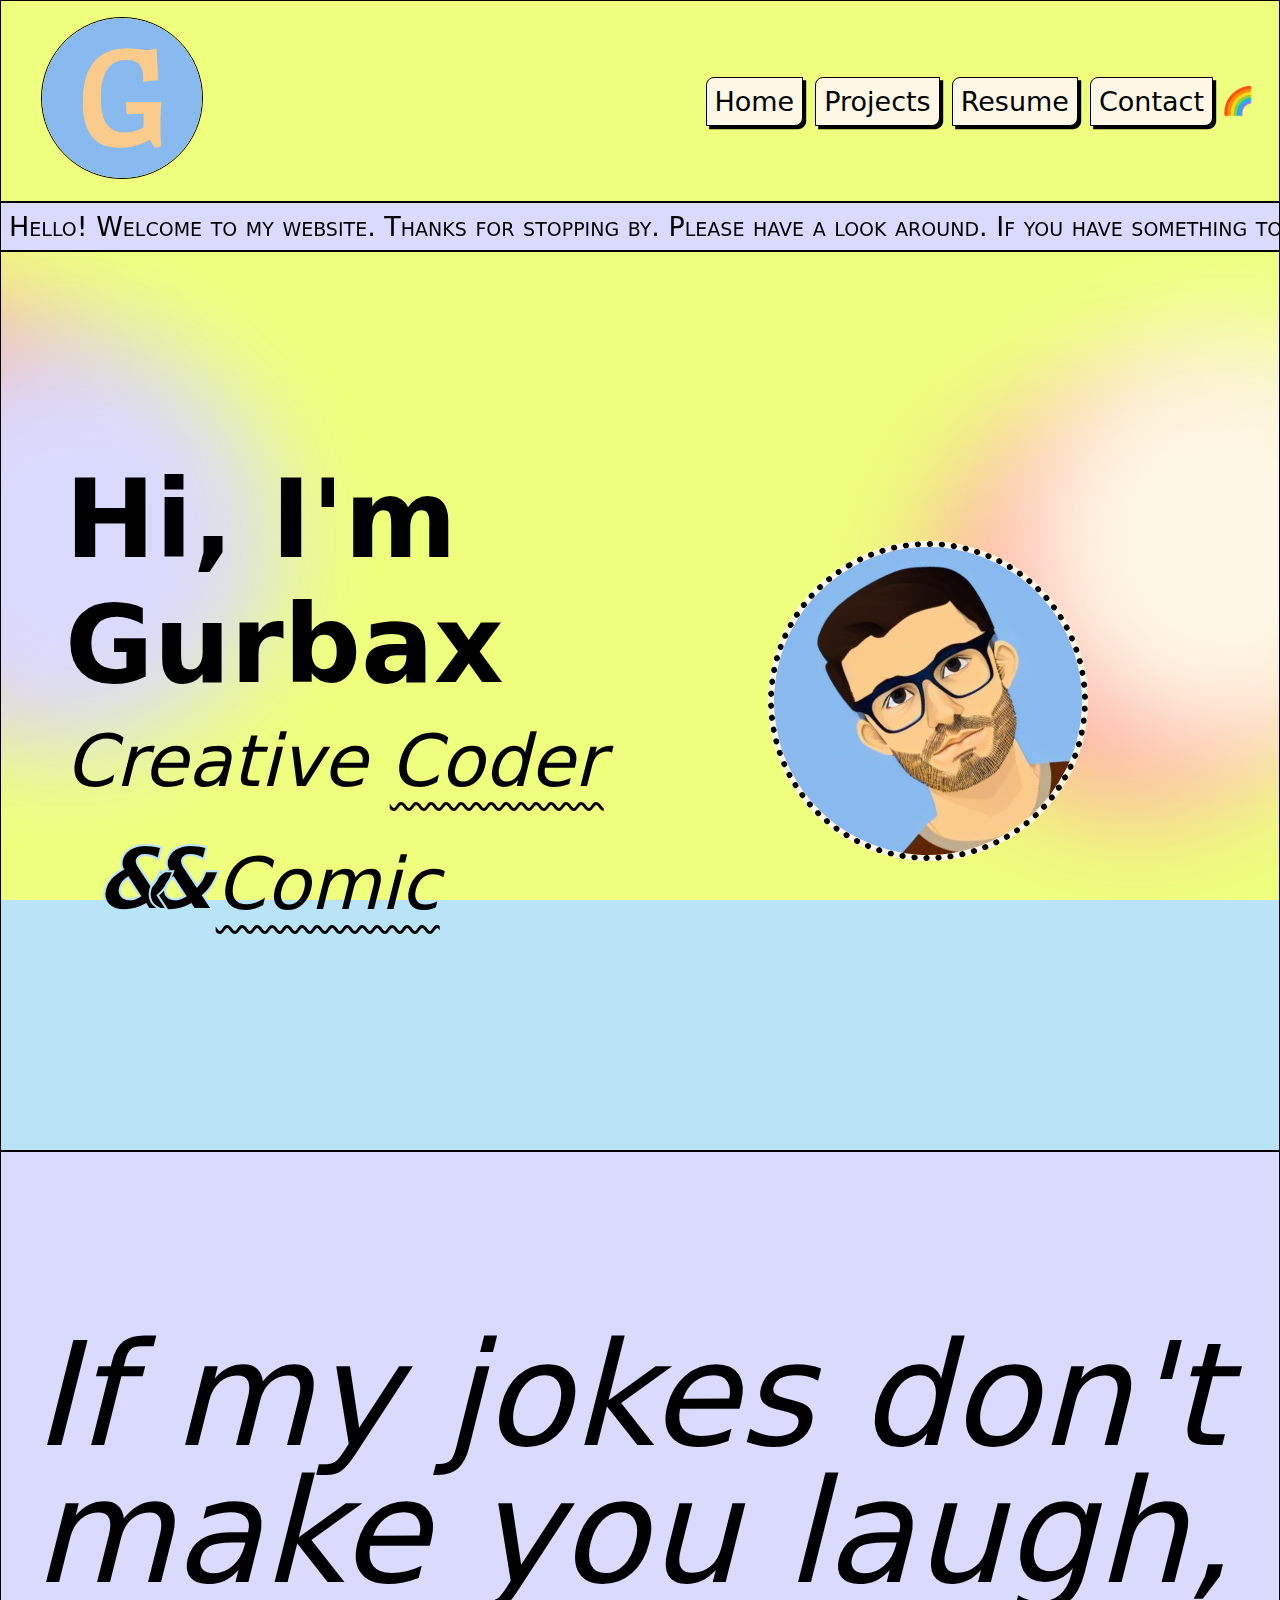
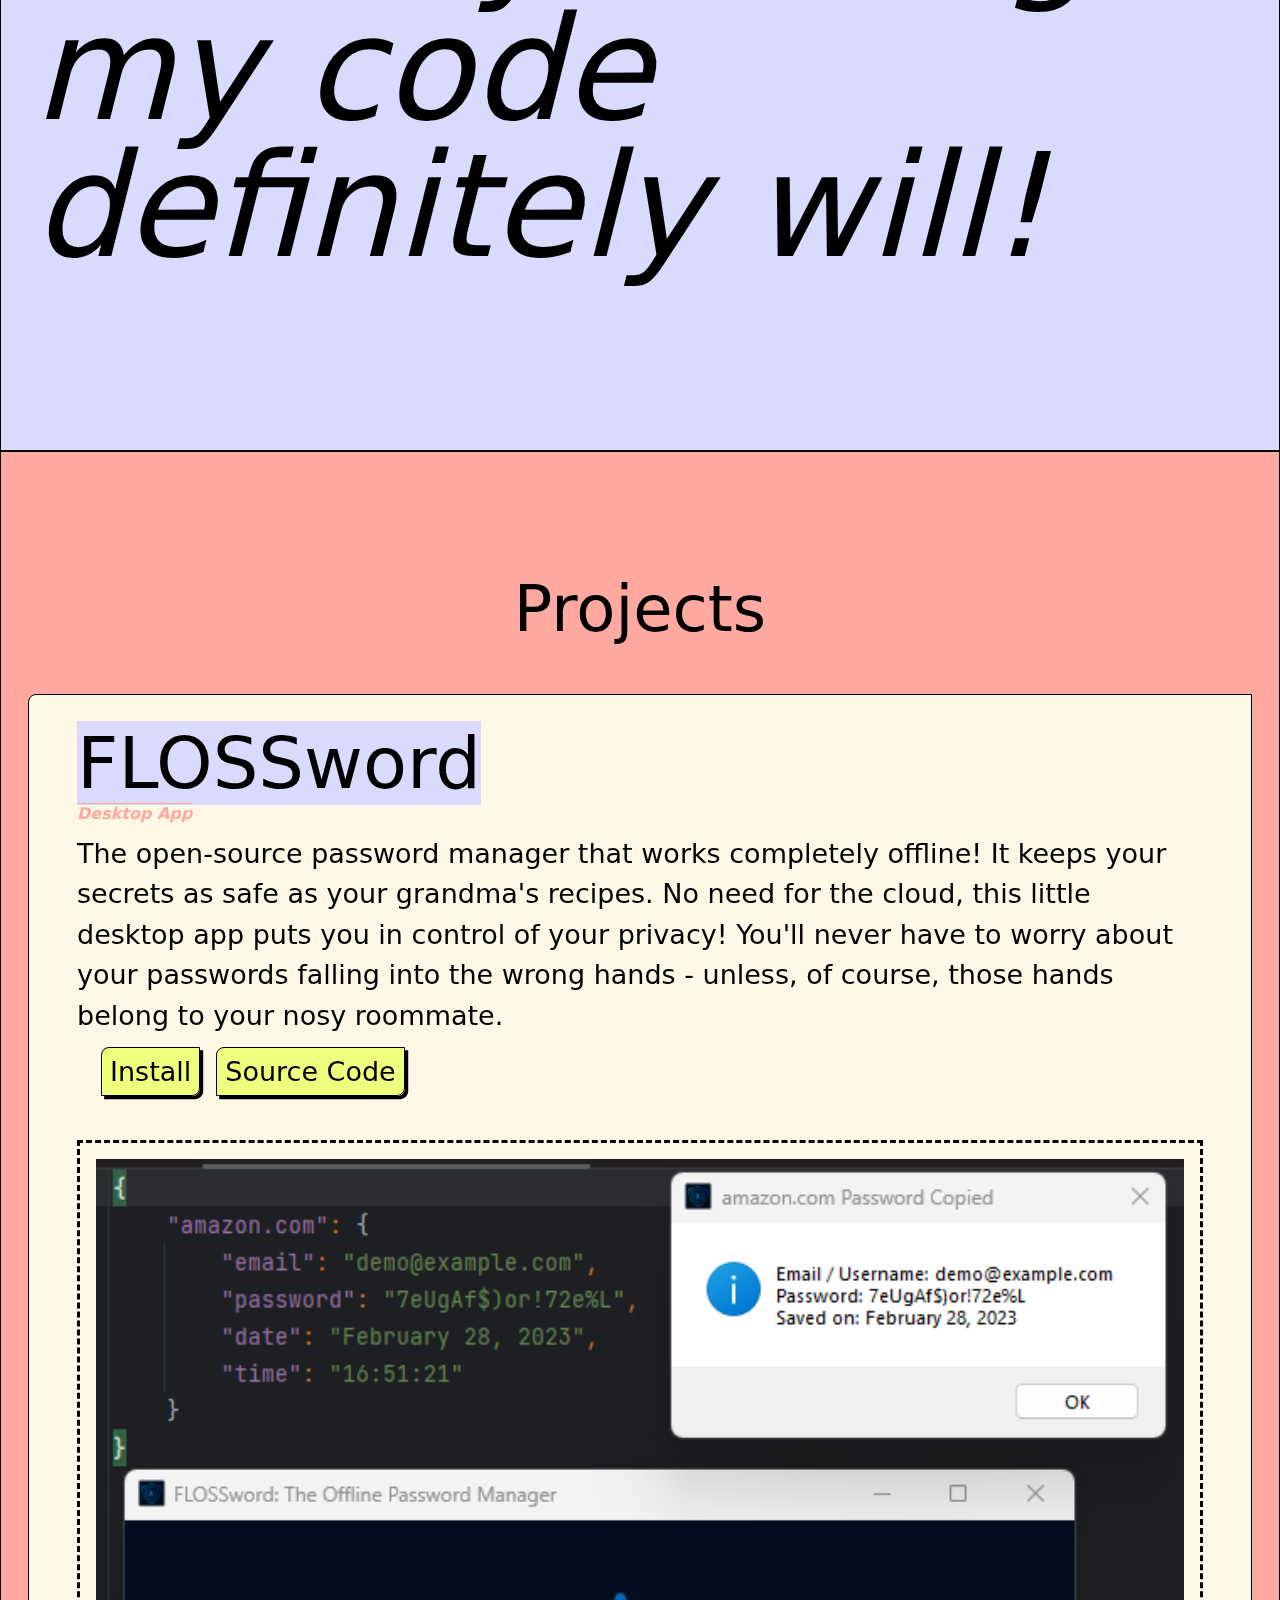
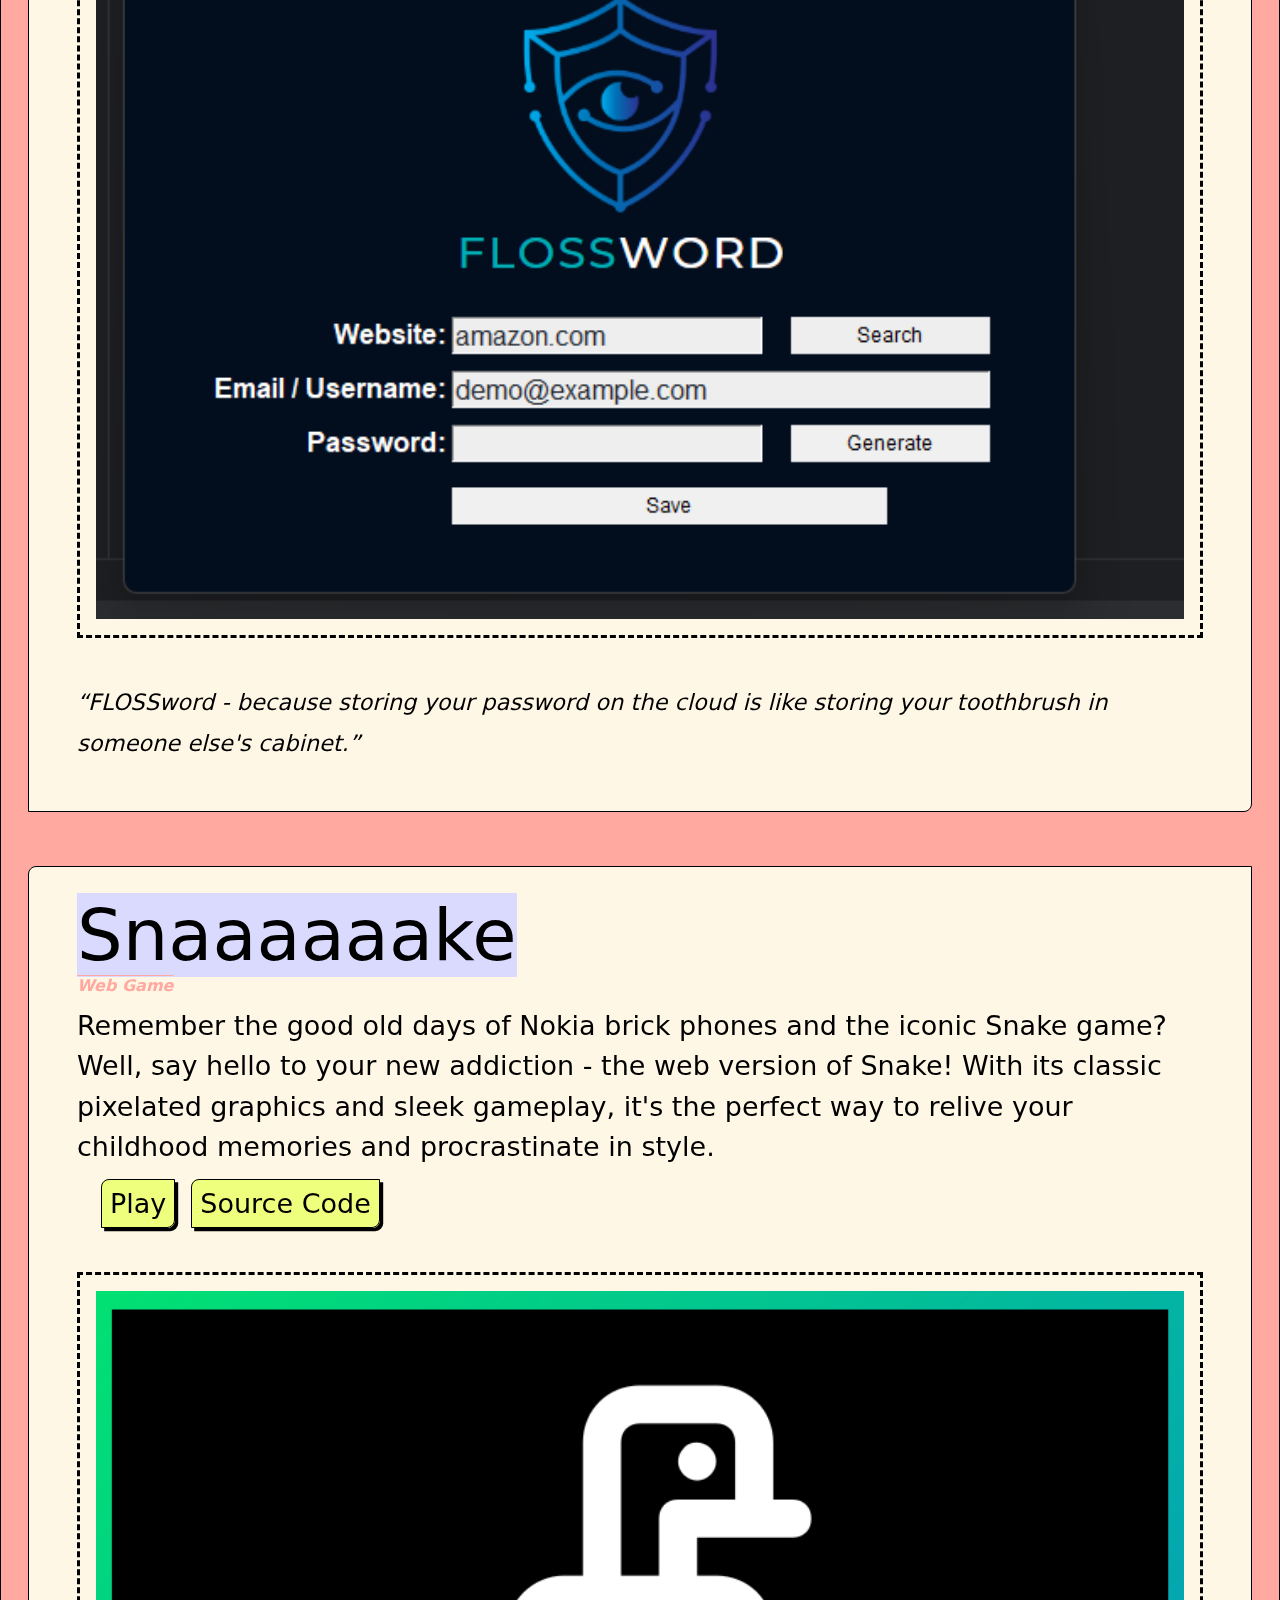
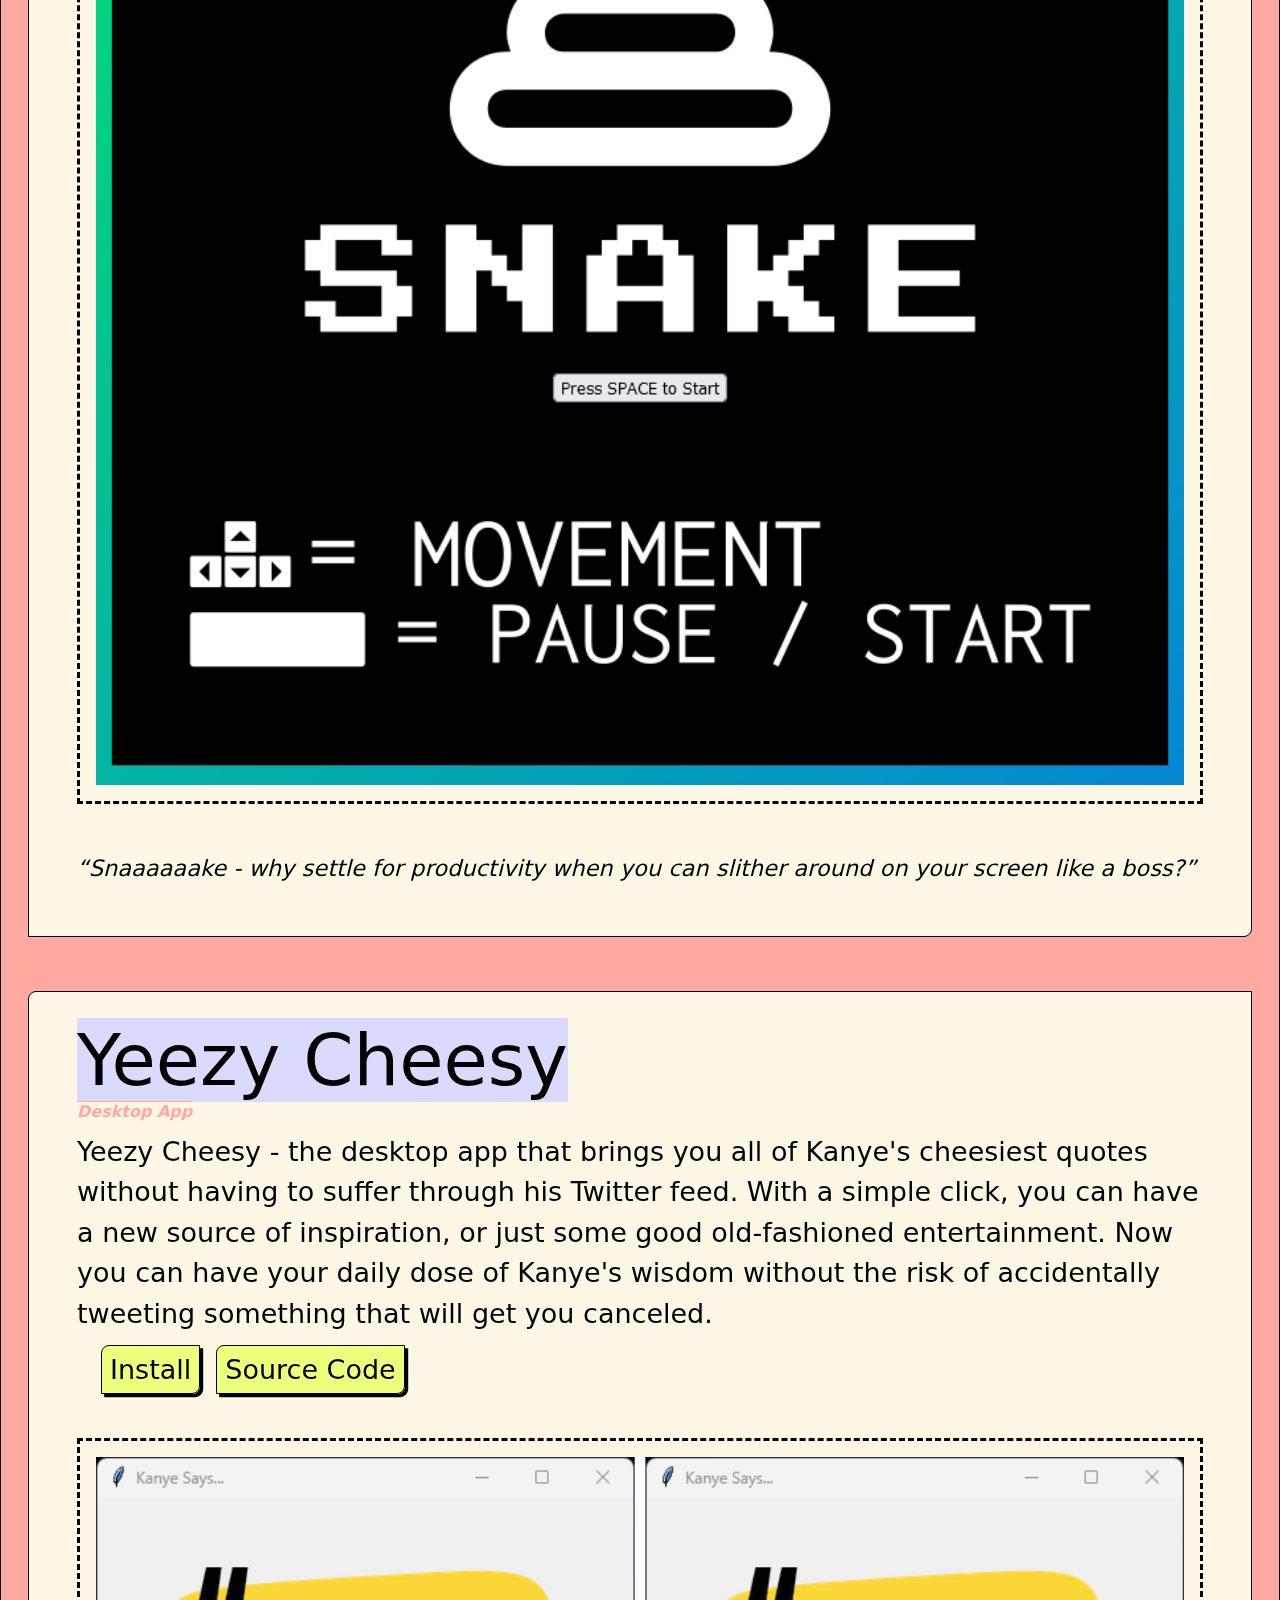
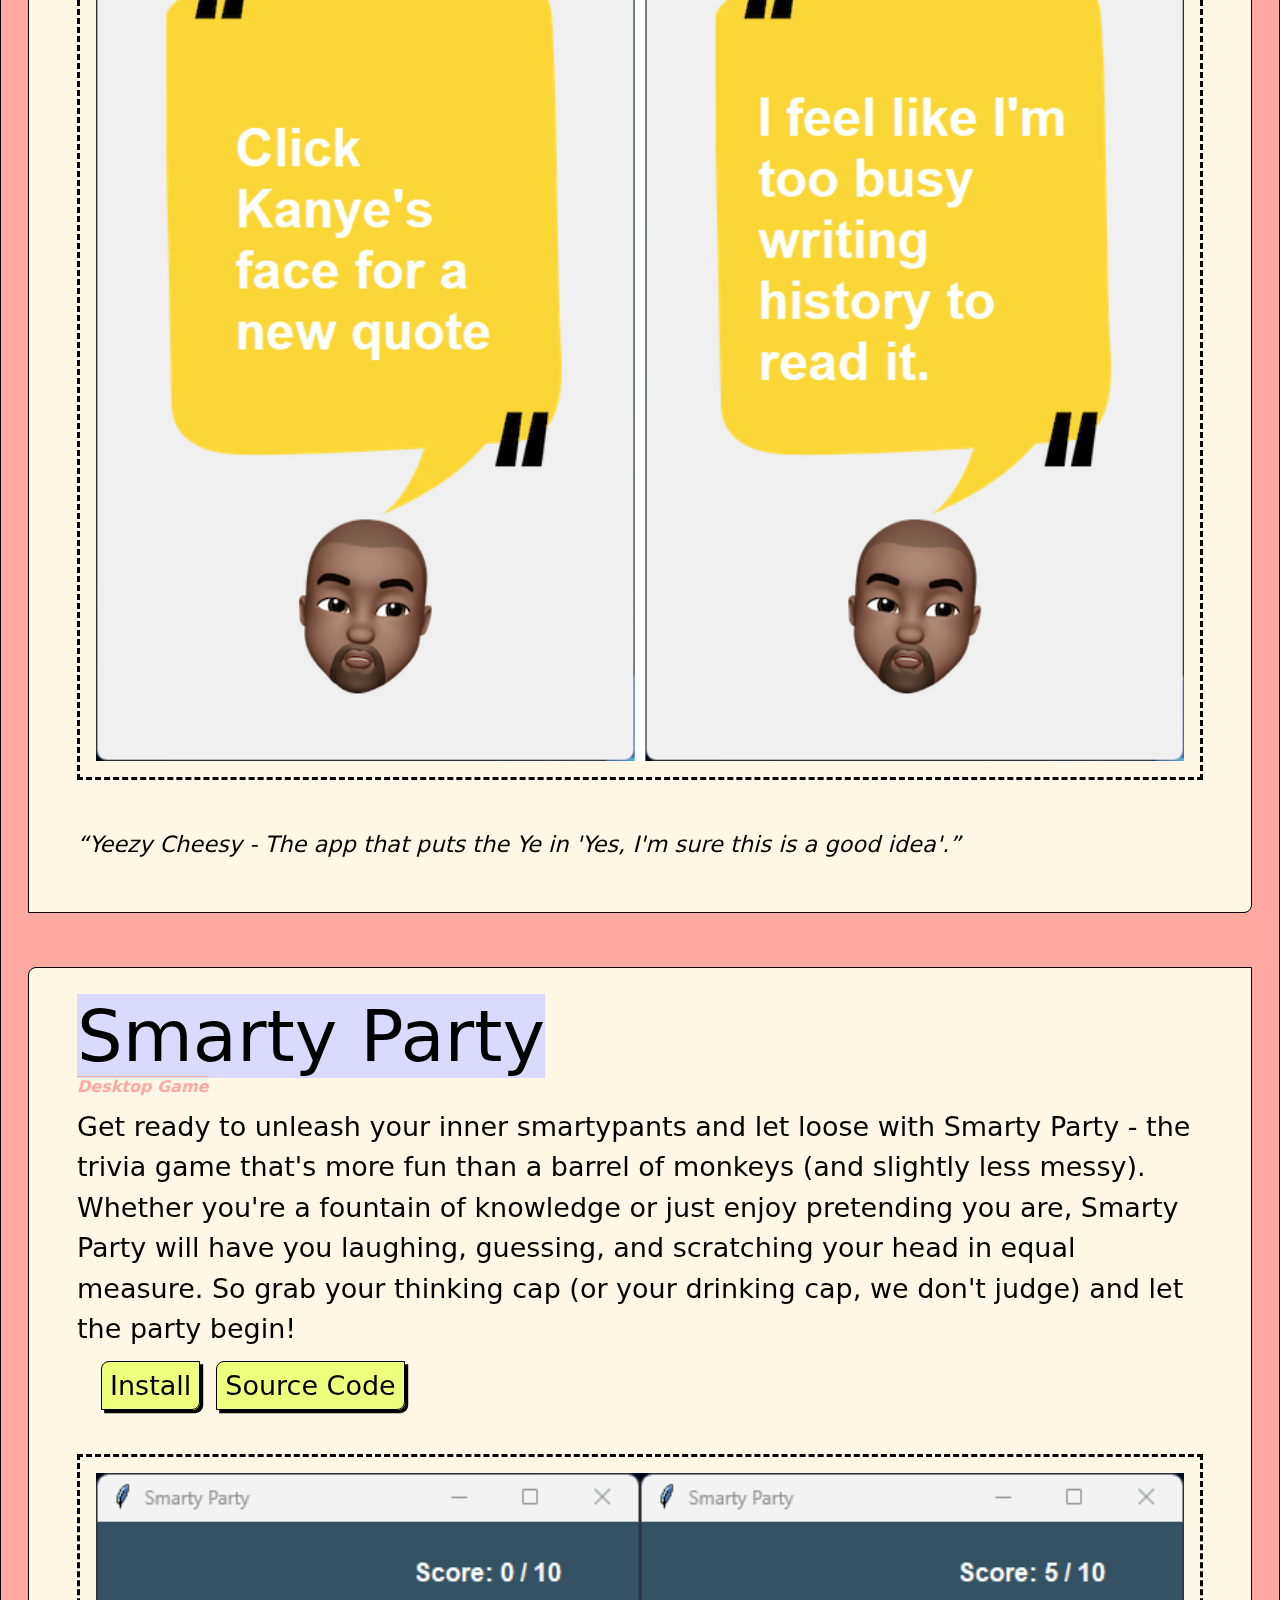
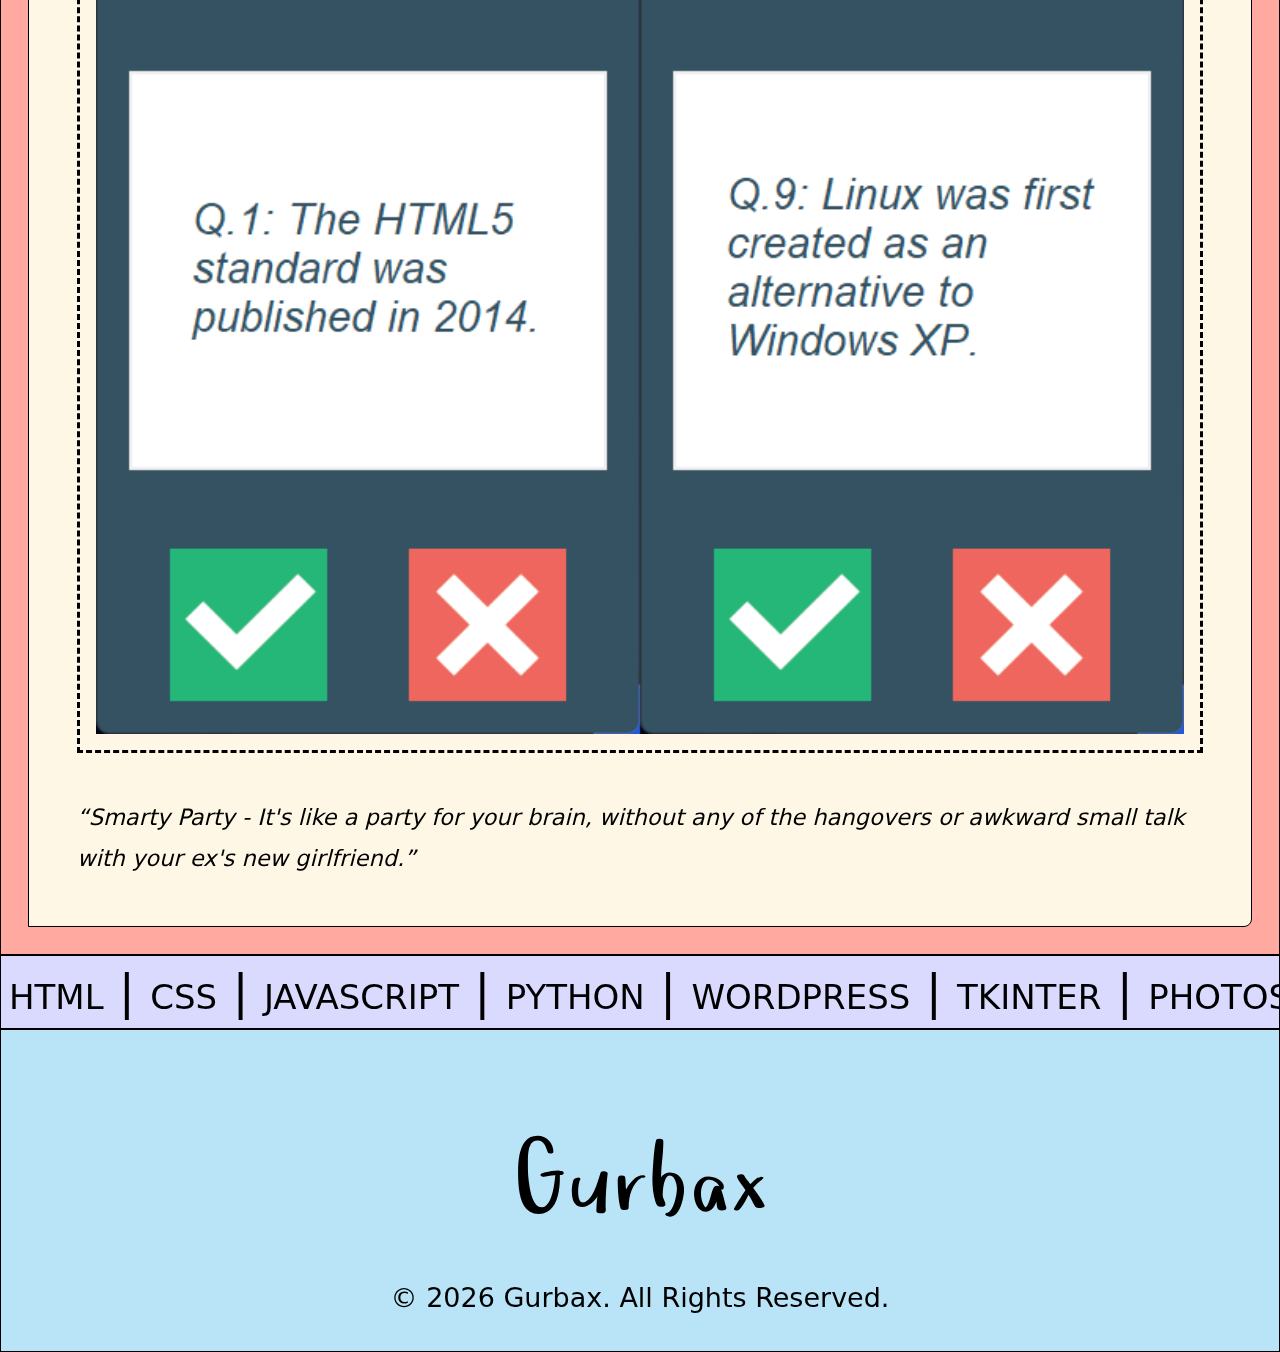
==== index.html @ 07fde753 "Adapt template to my content" ====
<!DOCTYPE html>
<html lang="en">

<head>
    <meta charset="UTF-8">
    <meta http-equiv="X-UA-Compatible" content="IE=edge">
    <meta name="viewport" content="width=device-width, initial-scale=1.0">
    <title>Gurbax's Website</title>
    <link rel="stylesheet" href="styles.css">
    <link rel="shortcut icon" href="images/favicon.ico" type="image/x-icon">
</head>

<body>
    <header>
        <a href="#"><img src="images/logo.png" alt="logo-simple" id="header-logo"></a>
        <nav>
            <ul>
                <li><a href="/">Home</a></li>
                <li><a href="#projects">Projects</a></li>
                <li><a href="/resume.html">Resume</a></li>
                <li><a href="/contact.html">Contact</a></li>
            </ul>
        </nav>
        <button class="theme-toggle" id="theme-toggle" title="Toggle Light/ Dark Theme" aria-label="auto"
            aria-live="polite" onclick="themeToggle()">🌈</button>
    </header>
    <div class="marquee">
        <span>Hello! Welcome to my website. Thanks for stopping by. Please have a look around. If you have something to
            say, please contact me. Have a nice day! =) </span>
    </div>
    <div class="background">
        <span></span>
        <span></span>
        <span></span>
        <span></span>
        <span></span>
        <span></span>
        <span></span>
    </div>
    <main>
        <div class="container">
            <div class="yellow">
                <div class="intro">
                    <h1>Hi, I'm Gurbax</h1>
                    <h2>Creative <u>Coder</u> <br><span id="ampersand">&&</span><u>Comic</u></h2>
                </div>
                <img style='transform: rotate(330deg)' src="images/gurbax.jpg" alt="profile pic" id="profile-pic">
            </div> <!--yellow-->
            <div class="blue">
                <blockquote>If my jokes don't make you laugh, my code definitely will!</blockquote>
            </div> <!--blue-->

            <div id="projects">
                <h2 class="projects">Projects</h2>
                <section class="card">
                    <h1>FLOSSword</h1>
                    <h2>Desktop App</h2>
                    <p>The open-source password manager that works completely offline! It keeps your secrets as safe as your grandma's recipes. No need for the cloud, this little desktop app puts you in control of your privacy! You'll never have to worry about your passwords falling into the wrong hands - unless, of course, those hands belong to your nosy roommate.</p>
                    <ul class="links">
                        <li><a
                                href="#">Install</a>
                        </li>
                        <li><a href="#">Source Code</a></li>
                    </ul>
                    <a href="#"><img
                            src="images/FLOSSword_demo.png" alt="Screenshot of the FLOSSword app with a json file in the background containing a demo password"></a>
                    <q title="--Someone who's never lost a hard drive">FLOSSword - because storing your password on the cloud is like storing your toothbrush in someone else's cabinet.</q>
                </section>
                <section class="card">
                    <h1>Snaaaaaake</h1>
                    <h2>Web Game</h2>
                    <p>Remember the good old days of Nokia brick phones and the iconic Snake game? Well, say hello to your new addiction - the web version of Snake! With its classic pixelated graphics and sleek gameplay, it's the perfect way to relive your childhood memories and procrastinate in style. </p>
                    <ul class="links">
                        <li><a href="#">Play</a></li>
                        <li><a href="#">Source Code</a></li>
                    </ul>
                    <a href="#"><img src="images/Snaaaaaake_demo.png"
                            alt="preview of the splash screen of the Snaaaaaake game"></a>
                    <q title="--Someone who's never getting a raise">Snaaaaaake - why settle for productivity when you can slither around on your screen like a boss?</q>
                </section>
                <section class="card">
                    <h1>Yeezy Cheesy</h1>
                    <h2>Desktop App</h2>
                    <p>Yeezy Cheesy - the desktop app that brings you all of Kanye's cheesiest quotes without having to suffer through his Twitter feed. With a simple click, you can have a new source of inspiration, or just some good old-fashioned entertainment. Now you can have your daily dose of Kanye's wisdom without the risk of accidentally tweeting something that will get you canceled.</p>
                    <ul class="links">
                        <li><a
                                href="#">Install</a>
                        </li>
                        <li><a href="#">Source Code</a></li>
                    </ul>
                    <a href="#"><img src="images/Yeezy_Cheesy_demo.png"
                            alt="2 screenshots side by side showing the splash screen and an example Kanye Quote"></a>
                    <q title="--Me constantly while making this app">Yeezy Cheesy - The app that puts the Ye in 'Yes, I'm sure this is a good idea'.</q>
                </section>
                <section class="card">
                    <h1>Smarty Party</h1>
                    <h2>Desktop Game</h2>
                    <p>Get ready to unleash your inner smartypants and let loose with Smarty Party - the trivia game that's more fun than a barrel of monkeys (and slightly less messy). Whether you're a fountain of knowledge or just enjoy pretending you are, Smarty Party will have you laughing, guessing, and scratching your head in equal measure. So grab your thinking cap (or your drinking cap, we don't judge) and let the party begin!</p>
                    <ul class="links">
                        <li><a
                                href="#">Install</a>
                        </li>
                        <li><a href="#">Source Code</a></li>
                    </ul>
                    <a href="#"><img src="images/Smarty_Party_demo.png"
                            alt="2 screenshots side bi side showing example questions from the Trivia game"></a>
                    <q title="--My ex's old boyfriend">Smarty Party - It's like a party for your brain, without any of the hangovers or awkward small talk with your ex's new girlfriend.</q>
                </section>
            </div> <!--red-->
        </div> <!--sticky container-->
    </main>
    <div class="marquee">
        <span id="skills">html | css | javascript | python | wordpress | tkinter | photoshop | premiere | googling | git |
            command line | linux | vps</span>
    </div>

    <footer id="footer">
        <a src="#"><svg version="1.1" xmlns="http://www.w3.org/2000/svg" width="400" height="200" style="  display: block;
            margin-left: auto;
            margin-right: auto;
            width: 70%;"><path fill="#" d="M18.076171875,108.3984375q0-3.22265625,0.2685546875-7.0556640625t0.9521484375-7.6904296875t2.05078125-7.4462890625t3.515625-6.396484375t5.2490234375-4.4677734375t7.3974609375-1.66015625q3.41796875,0,6.298828125,1.318359375t5.029296875,3.564453125t3.3447265625,5.2490234375t1.1962890625,6.2744140625q0,0.87890625-1.1962890625,1.0986328125t-1.6845703125,0.2197265625q-0.87890625,0-1.6845703125-0.146484375t-1.1962890625-1.171875q-0.68359375-1.904296875-1.4404296875-4.00390625t-1.85546875-3.8330078125t-2.7099609375-2.8564453125q-1.46484375-0.9765625-3.7109375-0.9765625l-0.390625,0q-4.1015625,0.09765625-6.103515625,2.9296875t-2.7587890625,6.884765625t-0.7568359375,8.59375l0,8.056640625q0,2.001953125,0.146484375,5.810546875t0.7080078125,8.30078125t1.46484375,9.1552734375t2.44140625,8.49609375t3.6865234375,6.25t5.17578125,2.4169921875q2.685546875,0,4.6875-1.85546875t3.4423828125-4.7607421875t2.44140625-6.494140625t1.66015625-7.2021484375t1.0009765625-6.7138671875t0.537109375-5.1025390625q-0.537109375-0.048828125-1.025390625-0.048828125q-2.294921875,0-4.4921875,0.732421875q-2.783203125,0.830078125-5.56640625,0.830078125q-0.390625,0-1.0498046875-0.048828125t-1.2451171875-0.244140625t-1.0498046875-0.5615234375t-0.4638671875-0.9521484375q0-1.123046875,2.4658203125-1.904296875t5.615234375-1.3427734375t6.0791015625-0.8056640625t3.857421875-0.244140625q0.48828125,0,1.3916015625,0.09765625t1.806640625,0.341796875t1.5380859375,0.7080078125t0.634765625,1.1474609375q0,0.5859375-0.439453125,1.0498046875t-1.0986328125,0.7080078125t-1.3427734375,0.341796875t-1.07421875,0.09765625q0.048828125,1.123046875,0.048828125,2.294921875q0,2.63671875-0.146484375,5.615234375q-0.244140625,4.296875-0.9765625,8.59375t-2.24609375,8.349609375t-3.857421875,7.1533203125t-5.7861328125,5.0048828125t-8.1787109375,1.904296875q-5.17578125,0-8.740234375-2.197265625t-5.810546875-5.859375t-3.4912109375-8.30078125t-1.7822265625-9.4970703125t-0.6591796875-9.4482421875t-0.1220703125-8.30078125z M71.77099609375,127.490234375q0-0.9765625,0.2197265625-2.587890625t0.5126953125-3.1982421875t0.68359375-2.9541015625t0.927734375-1.7578125q0.390625-0.390625,1.3427734375-0.78125t2.001953125-0.5615234375t1.953125,0.146484375t1.0986328125,1.2939453125q-0.68359375,0.87890625-1.2451171875,3.0029296875t-0.8544921875,4.7119140625q-0.244140625,2.197265625-0.244140625,4.541015625l0,0.830078125q0.048828125,2.734375,0.48828125,5.029296875t1.3427734375,3.7841796875t2.5146484375,1.4892578125q3.41796875,0,6.25-3.1494140625t5.029296875-7.6904296875t3.857421875-9.6435546875t2.83203125-8.9111328125q0.29296875-1.123046875,1.3916015625-1.513671875t2.3681640625-0.2685546875t2.2705078125,0.6103515625t1.1962890625,1.171875q-0.9765625,8.203125-1.5380859375,16.40625t-0.5615234375,16.50390625q0,1.611328125,0.146484375,2.9541015625t-0.146484375,2.294921875t-1.2939453125,1.513671875t-3.1982421875,0.5615234375q-0.48828125,0-1.2451171875-0.09765625t-1.5625-0.3173828125t-1.3671875-0.6591796875t-0.5615234375-1.025390625q0-3.61328125,0.2685546875-7.421875t0.7568359375-7.373046875q-1.318359375,1.904296875-2.9052734375,3.7841796875t-3.4912109375,3.3935546875t-4.1015625,2.4169921875t-4.736328125,0.9033203125q-3.61328125,0-5.6884765625-1.708984375t-3.125-4.2724609375t-1.318359375-5.5908203125t-0.2685546875-5.859375z M117.7021484375,118.115234375q0-2.001953125,0.7080078125-3.369140625t3.0029296875-1.3671875q0.87890625,0,2.197265625,0.2685546875t1.513671875,1.3427734375q0.48828125,2.880859375,0.537109375,6.25t0.341796875,6.34765625q1.123046875-2.197265625,2.880859375-4.736328125t4.00390625-4.6875t4.8828125-3.564453125t5.37109375-1.416015625q0.1953125,0,0.732421875,0.146484375t1.0009765625,0.4150390625t0.5615234375,0.6103515625t-0.537109375,0.634765625q-0.1953125,0.5859375-0.830078125,0.7080078125t-1.123046875,0.1220703125q-0.29296875,0-0.927734375-0.244140625q-3.61328125,1.904296875-6.15234375,5.17578125t-4.150390625,7.2509765625t-2.34375,8.3984375t-0.732421875,8.6181640625q0,2.099609375-0.9521484375,2.5390625t-3.0517578125,0.439453125q-1.123046875,0-2.3681640625-0.244140625t-1.7333984375-1.5625q-0.87890625-2.783203125-1.4404296875-6.396484375t-0.8544921875-7.4462890625t-0.4150390625-7.5439453125t-0.1220703125-6.689453125z M152.40283203125,117.578125q0-3.41796875,0.3173828125-8.88671875t0.7568359375-11.279296875t1.0986328125-11.0107421875t1.4404296875-7.9833984375q0.29296875-1.220703125,1.3916015625-1.46484375t2.2216796875-0.244140625q1.513671875,0,2.6123046875,0.537109375t1.0986328125,2.34375q0,8.88671875-1.0986328125,17.7978515625t-1.1962890625,17.7978515625q1.513671875-2.294921875,3.90625-3.4423828125t5.078125-1.1474609375q3.7109375,0,6.396484375,1.513671875t4.345703125,3.90625t2.4658203125,5.5419921875t0.8056640625,6.4208984375q0,1.806640625-0.3662109375,4.5166015625t-1.0986328125,5.712890625t-1.85546875,5.95703125t-2.6611328125,5.2978515625t-3.5400390625,3.7841796875t-4.39453125,1.4404296875q-0.48828125,0-1.2939453125-0.146484375t-1.611328125-0.439453125t-1.3427734375-0.7568359375t-0.537109375-1.1474609375q0-0.78125,0.9521484375-1.0986328125t1.5380859375-0.3173828125q2.197265625-0.9765625,3.90625-4.0771484375t2.8564453125-6.8115234375t1.7333984375-7.3486328125t0.5859375-5.9326171875q0-1.318359375-0.390625-3.515625t-1.1962890625-4.345703125t-2.197265625-3.7109375t-3.2958984375-1.5625q-2.294921875,0-3.662109375,2.3681640625t-2.1484375,5.517578125t-1.0498046875,6.494140625t-0.2685546875,5.2490234375q0,1.220703125,0.4150390625,2.4169921875t0.9521484375,2.392578125t0.9521484375,2.44140625t0.4150390625,2.4658203125q0,0.5859375-0.5126953125,0.9765625t-1.1962890625,0.634765625t-1.4404296875,0.3173828125t-1.1474609375,0.0732421875q-2.783203125,0-3.857421875-1.318359375t-1.85546875-3.7109375q-1.708984375-5.419921875-2.3681640625-11.0107421875t-0.6591796875-11.2060546875z M194.037109375,131.787109375q0-3.3203125,0.9033203125-6.396484375t2.7099609375-5.4931640625t4.5166015625-3.857421875t6.2744140625-1.4404296875q2.197265625,0,4.8583984375,0.6591796875t5.0048828125,1.953125t3.90625,3.2958984375t1.5625,4.58984375q0,1.220703125-0.4150390625,1.85546875t-1.6845703125,0.634765625l-0.537109375-0.09765625q1.416015625,3.80859375,2.44140625,7.8125t2.001953125,8.0078125q0.390625,0.78125,0.5859375,1.3916015625t0.1953125,1.1962890625q0,0.78125-0.439453125,1.2939453125t-1.1474609375,0.7568359375t-1.46484375,0.341796875t-1.3427734375,0.09765625q-2.099609375,0-3.1494140625-0.732421875t-1.513671875-2.001953125t-0.5615234375-2.8564453125t-0.390625-3.1982421875q-0.5859375,1.904296875-1.5380859375,3.7109375t-2.24609375,3.2470703125t-3.0517578125,2.294921875t-3.955078125,0.8544921875q-3.22265625,0-5.419921875-1.85546875t-3.5400390625-4.5654296875t-1.953125-5.7861328125t-0.6103515625-5.712890625z M200.970703125,131.103515625q0,1.806640625,0.244140625,3.80859375t0.8056640625,3.955078125t1.4404296875,3.6865234375t2.197265625,3.0517578125q2.392578125-2.587890625,3.5400390625-6.298828125t2.05078125-7.1533203125t2.05078125-5.908203125t3.5400390625-2.4658203125q1.513671875,0,2.5390625,0.537109375q-0.48828125-1.220703125-1.611328125-2.3681640625t-2.5146484375-2.099609375t-2.880859375-1.5625t-2.8076171875-0.6103515625q-0.390625,0-0.9033203125,0.1220703125t-0.8056640625,0.0244140625q-2.001953125,0.5859375-3.2958984375,2.0263671875t-2.099609375,3.3935546875t-1.1474609375,4.00390625t-0.341796875,3.857421875z M233.86474609375,147.119140625q0-0.29296875,0.7080078125-1.5625t1.806640625-3.0517578125t2.392578125-3.8818359375t2.587890625-4.150390625t2.4169921875-3.7109375t1.708984375-2.5390625q-0.5859375-1.123046875-2.001953125-3.076171875t-2.9052734375-3.955078125t-2.587890625-3.857421875t-1.0986328125-2.734375q0-1.416015625,1.3916015625-1.85546875t2.7099609375-0.439453125q1.416015625,0,2.001953125,0.244140625t1.5625,1.3671875q-0.09765625,0.29296875,0.7080078125,1.5380859375t1.904296875,2.63671875t2.099609375,2.5390625t1.1962890625,1.4892578125l2.1484375-2.1484375t2.6611328125-2.4658203125t2.9052734375-2.001953125t2.783203125-0.8056640625q0.48828125,0,1.4892578125,0.244140625t1.0009765625,0.9765625q-1.416015625,1.513671875-2.587890625,2.490234375t-2.392578125,1.9775390625t-2.44140625,2.24609375t-2.83203125,3.1494140625q0.68359375,1.123046875,2.587890625,3.7109375t3.857421875,5.4931640625t3.4423828125,5.46875t1.4892578125,3.5400390625q0,0.5859375-0.6103515625,0.9521484375t-1.3916015625,0.6103515625t-1.5869140625,0.341796875t-1.1962890625,0.09765625q-1.123046875,0-2.5634765625-0.29296875t-2.0751953125-1.318359375q-1.904296875-2.783203125-3.2958984375-5.8349609375t-3.3935546875-5.8349609375q-0.390625,0.68359375-1.5869140625,3.22265625t-2.8564453125,5.3466796875t-3.4912109375,5.0048828125t-3.3447265625,2.197265625l-0.09765625,0q-0.68359375,0-1.953125-0.244140625t-1.26953125-1.123046875z"/><path fill="#" d=""/></svg></a>

        <p>&copy; <span id="year"></span> Gurbax. All Rights Reserved.</p>
    </footer>

    <script src="script.js"></script>
</body>

</html>
---- styles.css ----
/* reset */
* {
    margin:0;
    padding:0;
    box-sizing: border-box;
    scroll-behavior: smooth;
}
/* global */
:root {
    --main-bg-color: #fef7e5;
    --animated-bg-color: #EEFF7D;
    --primary-color: #dadafe;
    --secondary-color: #FFA9A1;
    --link-color: black;
    --font-color:black;
    --body-color:#B9E4F7;
}

:root.dark {
    --main-bg-color: #aaa1c8;
    --primary-color: #dadafe;
    --secondary-color: #14213d;
    --animated-bg-color: rgb(27, 27, 27);
    --link-color: white;
    --font-color:#dadafe;
    --body-color: black;
  }
.theme-toggle {
    background: transparent;
    padding:.5rem;
    border: none;
    font-size:3vmin;
    color: var(--font-color);
    cursor: pointer;
}  

body {
    font-family: system-ui;
    font-size:3vmin;
    background: var(--body-color);
    width:100vw;
    overflow-x: hidden;
}
p::selection,
h1::selection,
h2::selection {
    background: var(--secondary-color);
}
p {
    line-height: 1.5;
}

/* header & nav */
header {
    display:flex;
    padding:1rem;
    align-items: center;
    position:sticky;
    background: var(--animated-bg-color);
    top:0;
    border: 1px solid black;
    width:100vw;
    z-index: 1000;
    overflow-x: hidden;
}
#header-logo {
    margin-right: 1rem;
    width:18vmin;
    height:auto;
}
#logo-text {
    width:40vmin;
    fill: var(--font-color);
}
nav {
    margin-left: auto;

}
nav ul {
    display:flex;
    gap:.75rem;
    list-style: none;
}
nav li {
    background: var(--main-bg-color);
    padding:.5rem;
    border: .1rem solid;
    border-color: var(--font-color);
    border-radius: 0.5rem 0 0.5rem 0;
    box-shadow: .2rem .2rem;
}
nav a {
    text-decoration: none;
    color: var(--link-color)
}
nav li:hover {
    transform: scale(1.1);
    background: var(--secondary-color);
}
#header-logo {
    transition: transform 1s;
    border: .1rem solid black;
    border-radius: 50%;
    margin-left: 1.5rem;

}
#header-logo:hover {
    transform: rotateZ(360deg) scale(1.2);
    border: .2rem dotted black;
}

/* marquee */
.marquee {
    overflow: hidden;
    padding:0.5rem;
    background: var(--primary-color);
    border: .1rem solid black;
    z-index: 1;
}
.marquee span {
    will-change: transform;
    animation: marquee 30s linear infinite;
    animation-delay: 2s;
    display: inline-block;
    white-space:nowrap;
    font-variant: small-caps;
    z-index: -1000;
}
.marquee span:hover {
    animation-play-state: paused;
}
@keyframes marquee {
    from {
        transform: translateX(0%);
    }
    to {
        transform: translateX(-100%);
    }
}

/*parallax sections */
div.container {
    position:relative;
    overflow-x: hidden;
  }
  div.yellow {
    min-height:100vh;
    max-height: fit-content;
    position:sticky;
    top:0px;
    display:grid;
    grid-template-columns: repeat( auto-fit, minmax(20rem, 1fr));
    padding:4rem;
    align-items: center;
    justify-items: center;
    border: 1px solid black;
    overflow-x: hidden;
  }
  div.blue {
    background-color:var(--primary-color);
    min-height:100vh;
    max-height: fit-content;
    position:sticky;
    top:0px;
    overflow:hidden;
    display: flex;
    align-items: center;
    justify-content: center;
    border: 1px solid black;
    padding:2rem;
    overflow-x: hidden;
   
  }
  #projects {
    background:var(--secondary-color);
    min-height:100vh;
    max-height: fit-content;
    position:sticky;
    top:0px;
    overflow:hidden;
    display:grid;
    grid-template-columns: repeat( auto-fit, minmax(50ch, 1fr) );
    border: 1px solid black;
    padding-top: 100px;
    overflow-x: hidden;
  }

  /* hero section */
#profile-pic {
    border: 0.4rem dotted black;
    border-radius: 50%;
    background:var(--main-bg-color);
    width:20rem;
    filter: grayscale(0%);
    transition: filter 1s ease;
    aspect-ratio: 1/1;
}
#profile-pic:hover {
    filter: grayscale(100%);
}
.intro h1 {
    font-size: 12vmin;
    color: var(--font-color)
}
.intro h2 {
    font-size: 8vmin;
    color: var(--font-color);
    line-height: 1.5;
    font-style: oblique;
    font-weight: lighter;
}
u {
    color:var(--font-color)
    text-decoration-color: black;
    text-decoration-thickness: 0.2rem;
    text-decoration-style: wavy;
    text-underline-offset: 1rem;
    
}
/* typography section */
blockquote {
    font-size: 16vmin;
    line-height: 0.95;
    font-style: oblique;
  }
q {
    font-size: 2.5vmin;
    font-style: italic;
}

/* cards */
.card {
    padding: 3rem;
    background: var(--main-bg-color);
    border: .1rem solid black;
    border-radius: 0.5rem 0 0.5rem 0;
    overflow-wrap: break-word;
    min-width: 20rem;
    max-width: 420rem;
    line-height: 2.5rem;
    margin:3vmin;
}
.card::first-line {
    background: var(--primary-color);
}
.card h1 {
    font-size: 8vmin;
    font-weight:300;
    
}
.card h2 {
    color: var(--secondary-color);
    font-size: 1rem;
    font-style: italic;
    text-decoration:overline;
    margin-top: 1ch;
}
.card .links {
    display:flex;
    margin:1rem;
}
.card li {
    list-style: none;
}
.card .links a {
    background: var(--animated-bg-color);
    padding:.5rem;
    border: .1rem solid black;
    border-radius: 0.5rem 0 0.5rem 0;
    box-shadow: .2rem .2rem;
    text-decoration: none;
    color: var(--link-color);
    margin:0.5rem;
}
.card li:hover {
    transform: scale(1.1);
}
.card img {
    width:100%;
    height:auto;
    border-style: dashed;
    border-color: var(--font-color);
    transition: all 1s ease;
    padding:1rem;
    margin-top: 2rem;
    margin-bottom:2rem;
}
.card img:hover {
    padding:2rem;
    cursor: pointer;
}

/* footer */
footer {
    border: 1px solid;
    border-color: black;
    color: var(--font-color);
    padding:2rem;
    display: flex;
    align-items: center;
    justify-content: center;
    flex-direction: column;
    gap:1rem;
}

#footer-logo {
    width:10vmin;
    height:auto;
    border: 1px solid black;
    border-radius: 50%;
}

/*footer marquee */
#skills {
    font-size:3rem;
}
#skills:hover {
    animation-play-state: paused;
}

  /* tooltips */
  .tooltip {
    position: relative; /* allows for precise control of the tooltip location. */
    text-decoration-line: underline; /* indicate interactive element*/
    text-decoration-color: tomato;
    text-decoration-style: wavy;
    text-decoration-thickness: 0.15em;
    text-underline-position: under;
  }
  .tooltip::after {
    position: absolute;
    bottom: 1rem; /* positions the tooltip right above the text */
    min-width: 4rem;
    max-width: 50ch; /* limit the width to 20 characters per line */
    background: pink;
    border:1px solid black;
    border-radius: 0.5rem;
    will-change: transform; /* added because the animation was leaving a ghost of junk pixels behind after running the animation */
    transform: scale(0);
    transition: 0.5s ease;
    transform-origin: bottom left;
  }
  .tooltip::after {
    content: attr(data-tooltip);
    font-size: 14px; /* locks the font size so that the tooltip font remains the same regardless of the parent font size */
  }
  .tooltip:hover::after {
    transform: scale(1);
    padding: 0.5rem;
  }

/* animated background via https://wweb.dev/resources/animated-css-background-generator */
  @keyframes move {
    100% {
        transform: translate3d(0, 0, 1px) rotate(360deg);
    }
}
.background {
    position: fixed;
    width: 100vw;
    height: 100vh;
    top: 0;
    left: 0;
    background: var(--animated-bg-color);
    overflow: hidden;
    z-index: -1000;
}
.background span {
    width: 46vmin;
    height: 46vmin;
    border-radius: 46vmin;
    backface-visibility: hidden;
    position: absolute;
    will-change:auto;
    animation: move;
    animation-duration: 45;
    animation-timing-function: linear;
    animation-iteration-count: infinite;
}
.background span:nth-child(0) {
    color: var(--secondary-color);
    top: 13%;
    left: 38%;
    animation-duration: 11s;
    animation-delay: -27s;
    transform-origin: -7vw 3vh;
    box-shadow: -92vmin 0 12.329126313955616vmin currentColor;
}
.background span:nth-child(1) {
    color: var(--secondary-color);
    top: 44%;
    left: 8%;
    animation-duration: 46s;
    animation-delay: -2s;
    transform-origin: 19vw 24vh;
    box-shadow: 92vmin 0 12.055993421996787vmin currentColor;
}
.background span:nth-child(2) {
    color: var(--primary-color);
    top: 28%;
    left: 79%;
    animation-duration: 7s;
    animation-delay: -37s;
    transform-origin: -10vw 10vh;
    box-shadow: 92vmin 0 11.927667725426126vmin currentColor;
}
.background span:nth-child(3) {
    color: var(--primary-color);
    top: 39%;
    left: 57%;
    animation-duration: 20s;
    animation-delay: -3s;
    transform-origin: 13vw -19vh;
    box-shadow: 92vmin 0 11.935095694618038vmin currentColor;
}
.background span:nth-child(4) {
    color: var(--secondary-color);
    top: 32%;
    left: 42%;
    animation-duration: 41s;
    animation-delay: -34s;
    transform-origin: -11vw 10vh;
    box-shadow: -92vmin 0 12.321440867291019vmin currentColor;
}
.background span:nth-child(5) {
    color: var(--primary-color);
    top: 37%;
    left: 54%;
    animation-duration: 38s;
    animation-delay: -17s;
    transform-origin: -8vw 4vh;
    box-shadow: -92vmin 0 11.555504281175715vmin currentColor;
}
.background span:nth-child(6) {
    color: var(--main-bg-color);
    top: 37%;
    left: 15%;
    animation-duration: 34s;
    animation-delay: -26s;
    transform-origin: 17vw 25vh;
    box-shadow: 92vmin 0 12.038185662965873vmin currentColor;
}

#ampersand {
    letter-spacing: -.5ch;
    font-size: larger;
    font-weight: bold;
    padding: .5ch;
    -webkit-text-stroke-width: 2px;
  -webkit-text-stroke-color: var(--body-color);
}

.projects {
    font-size: 4rem;
    font-weight:lighter;
    padding: .5ch;
    text-align: center;
}
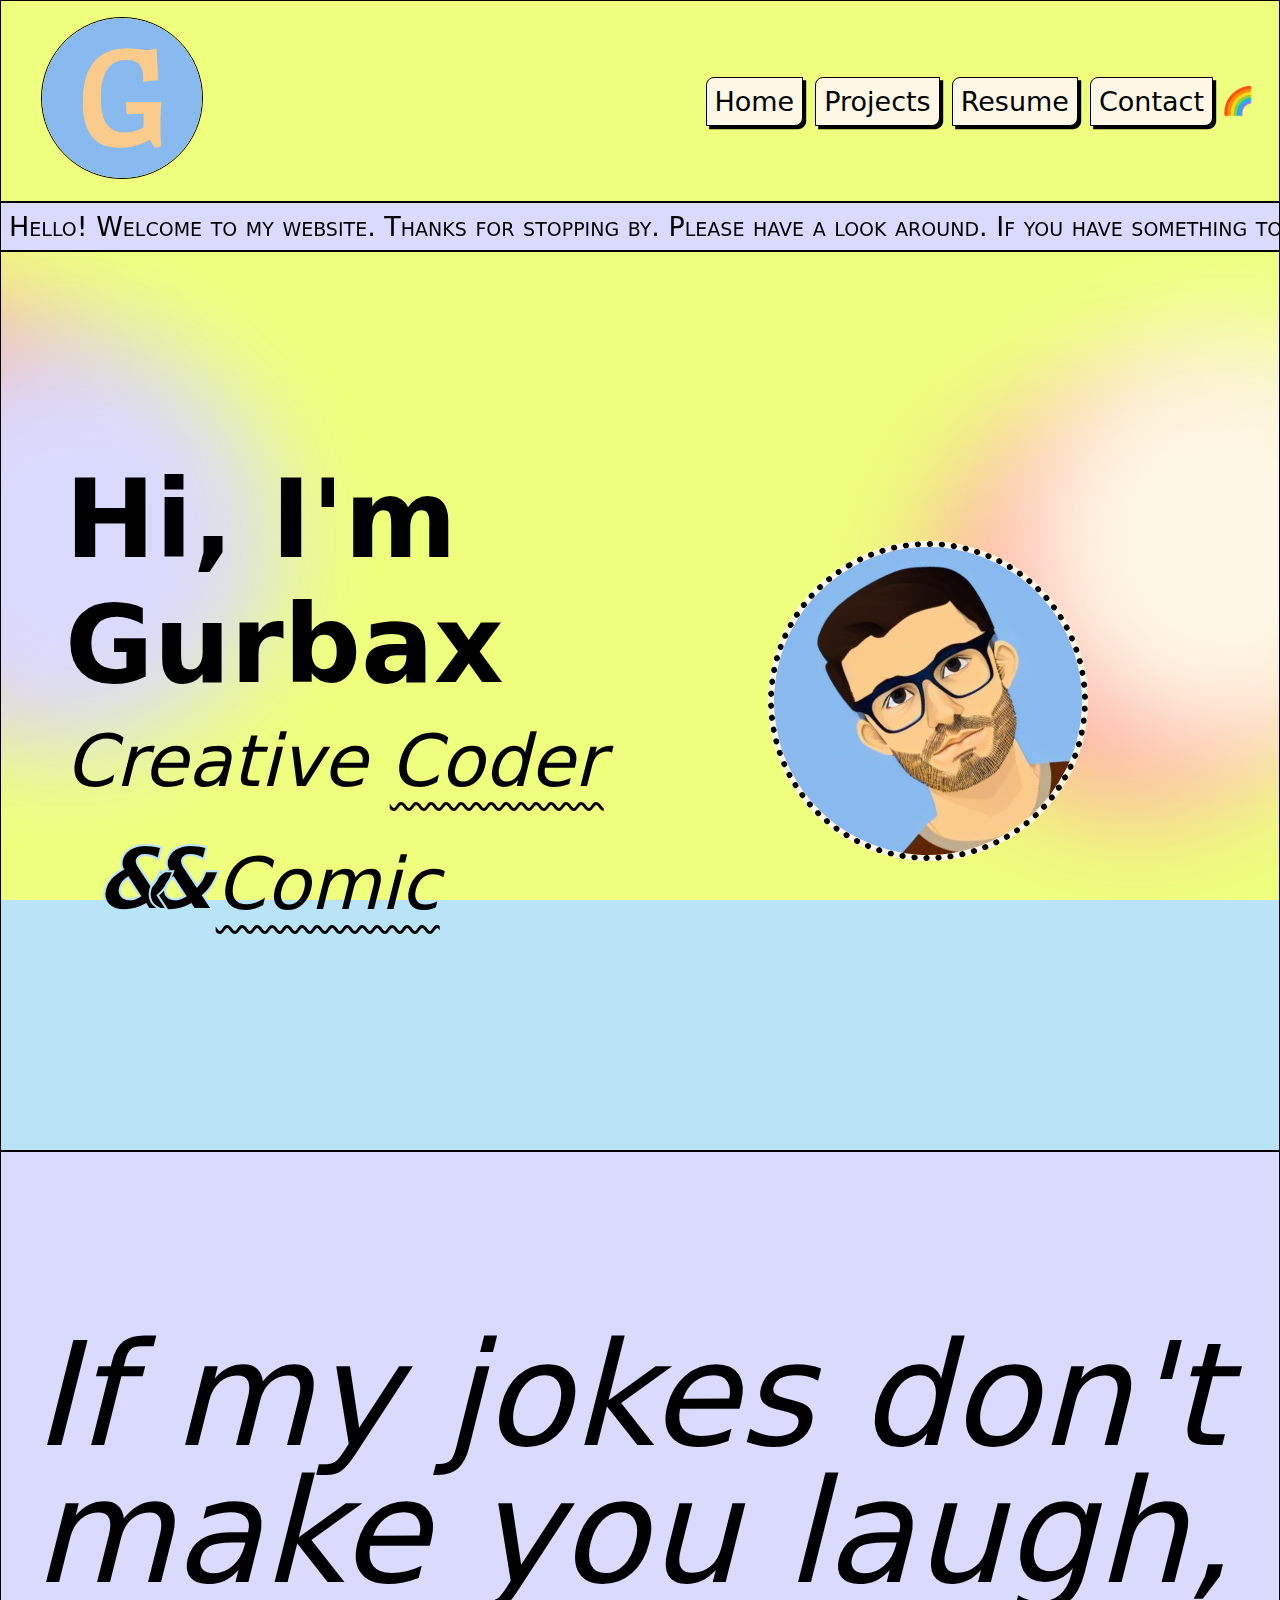
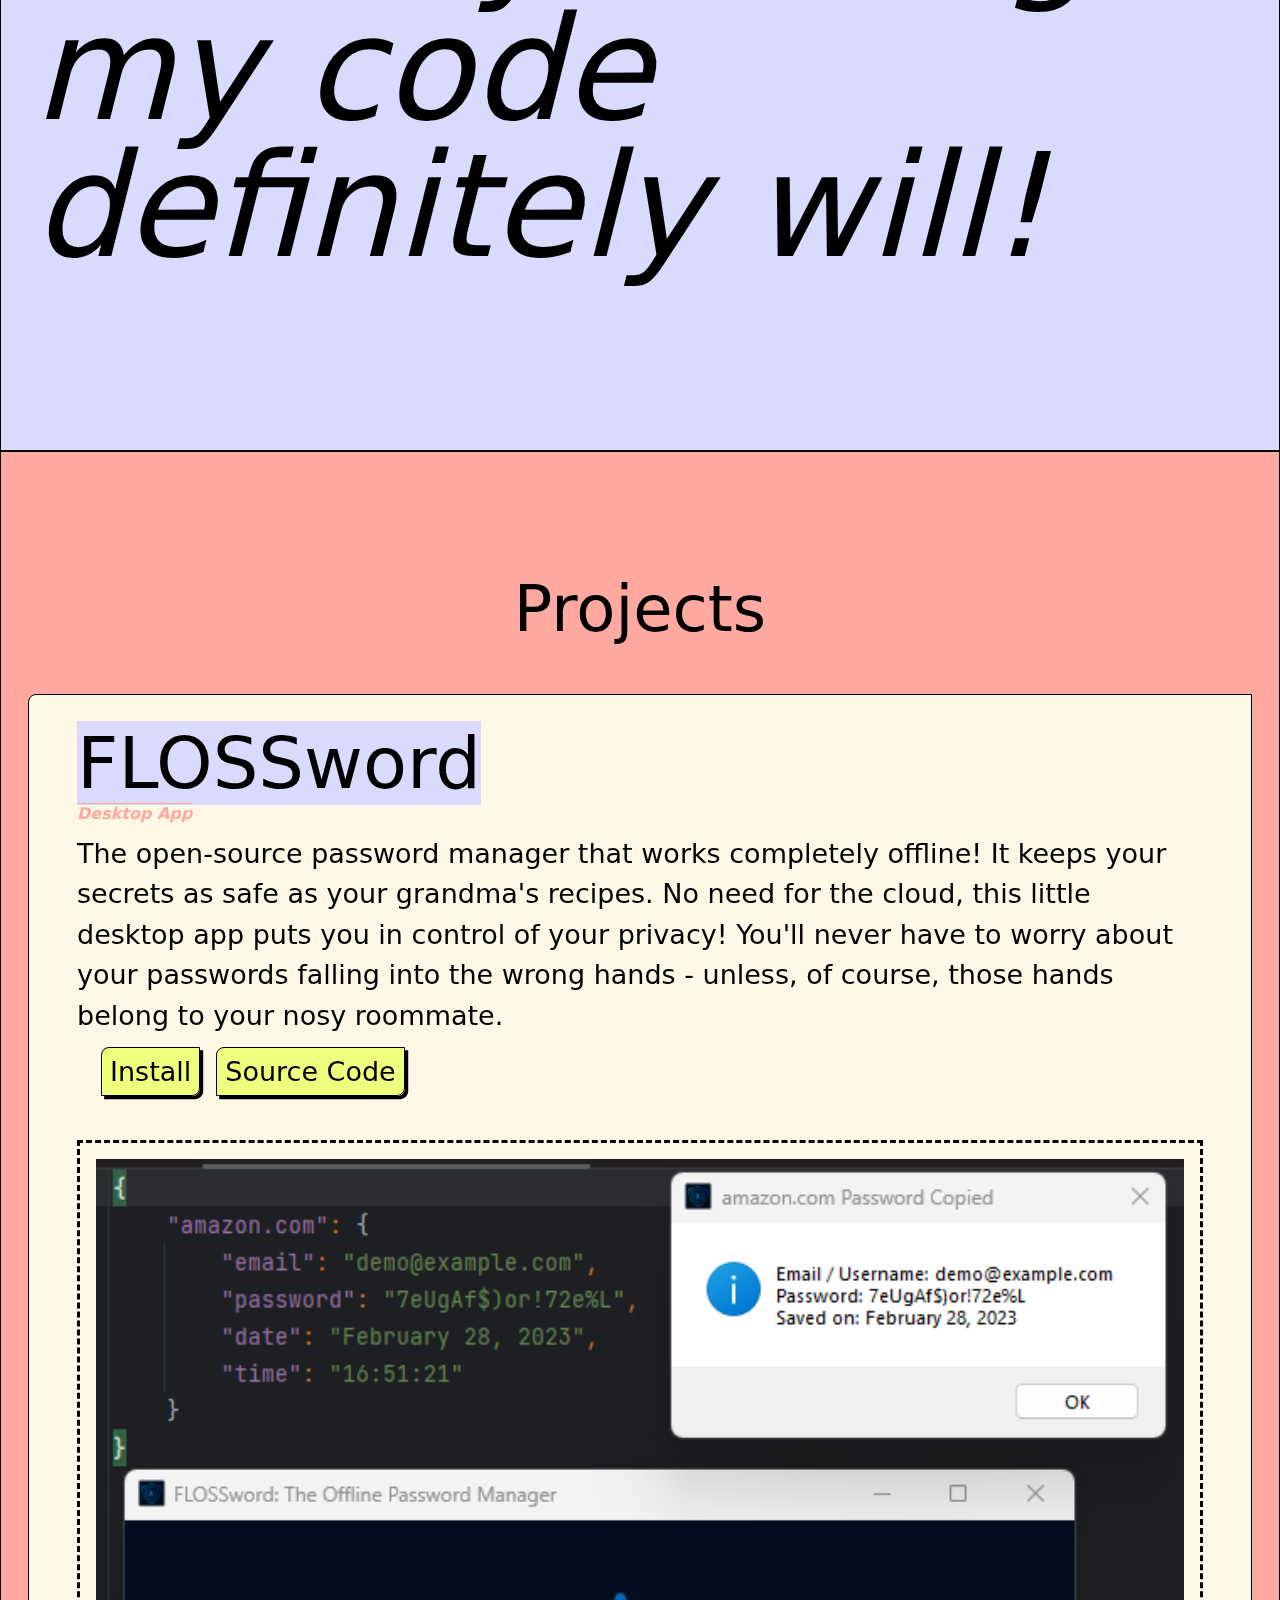
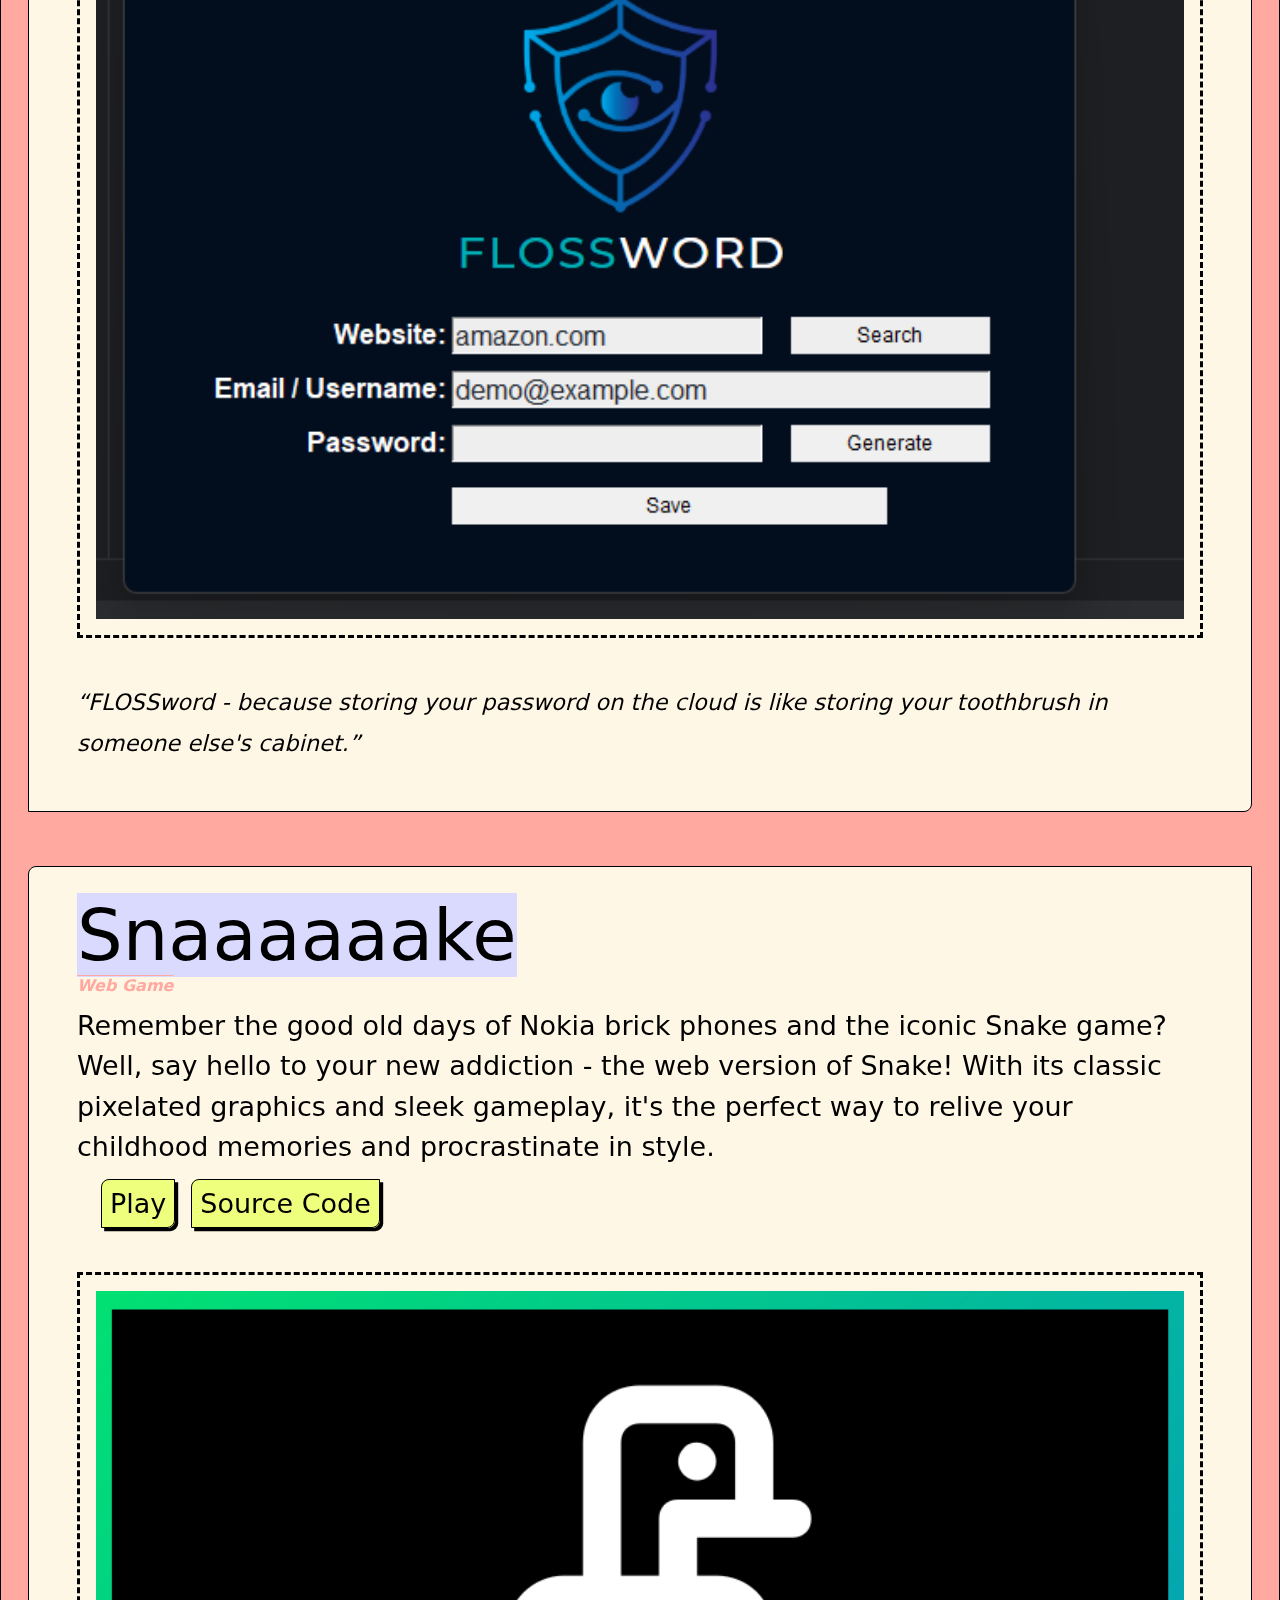
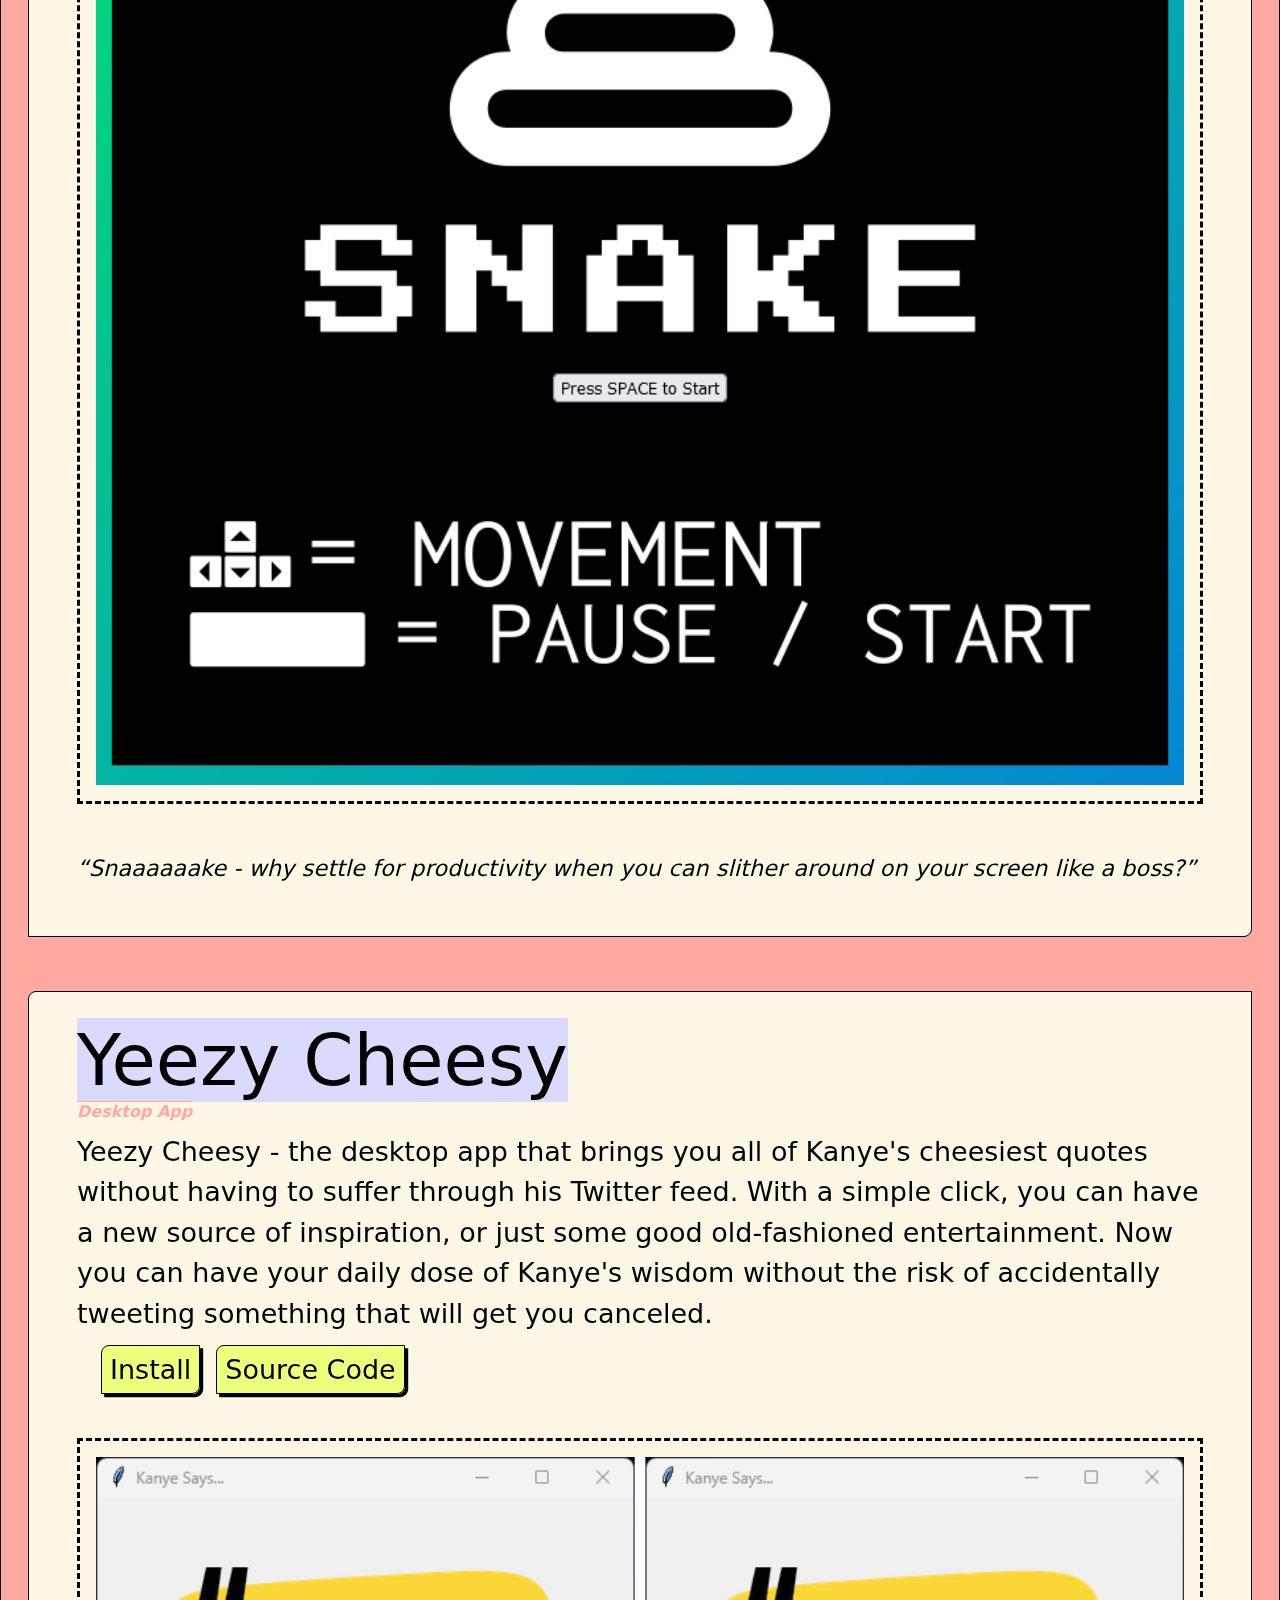
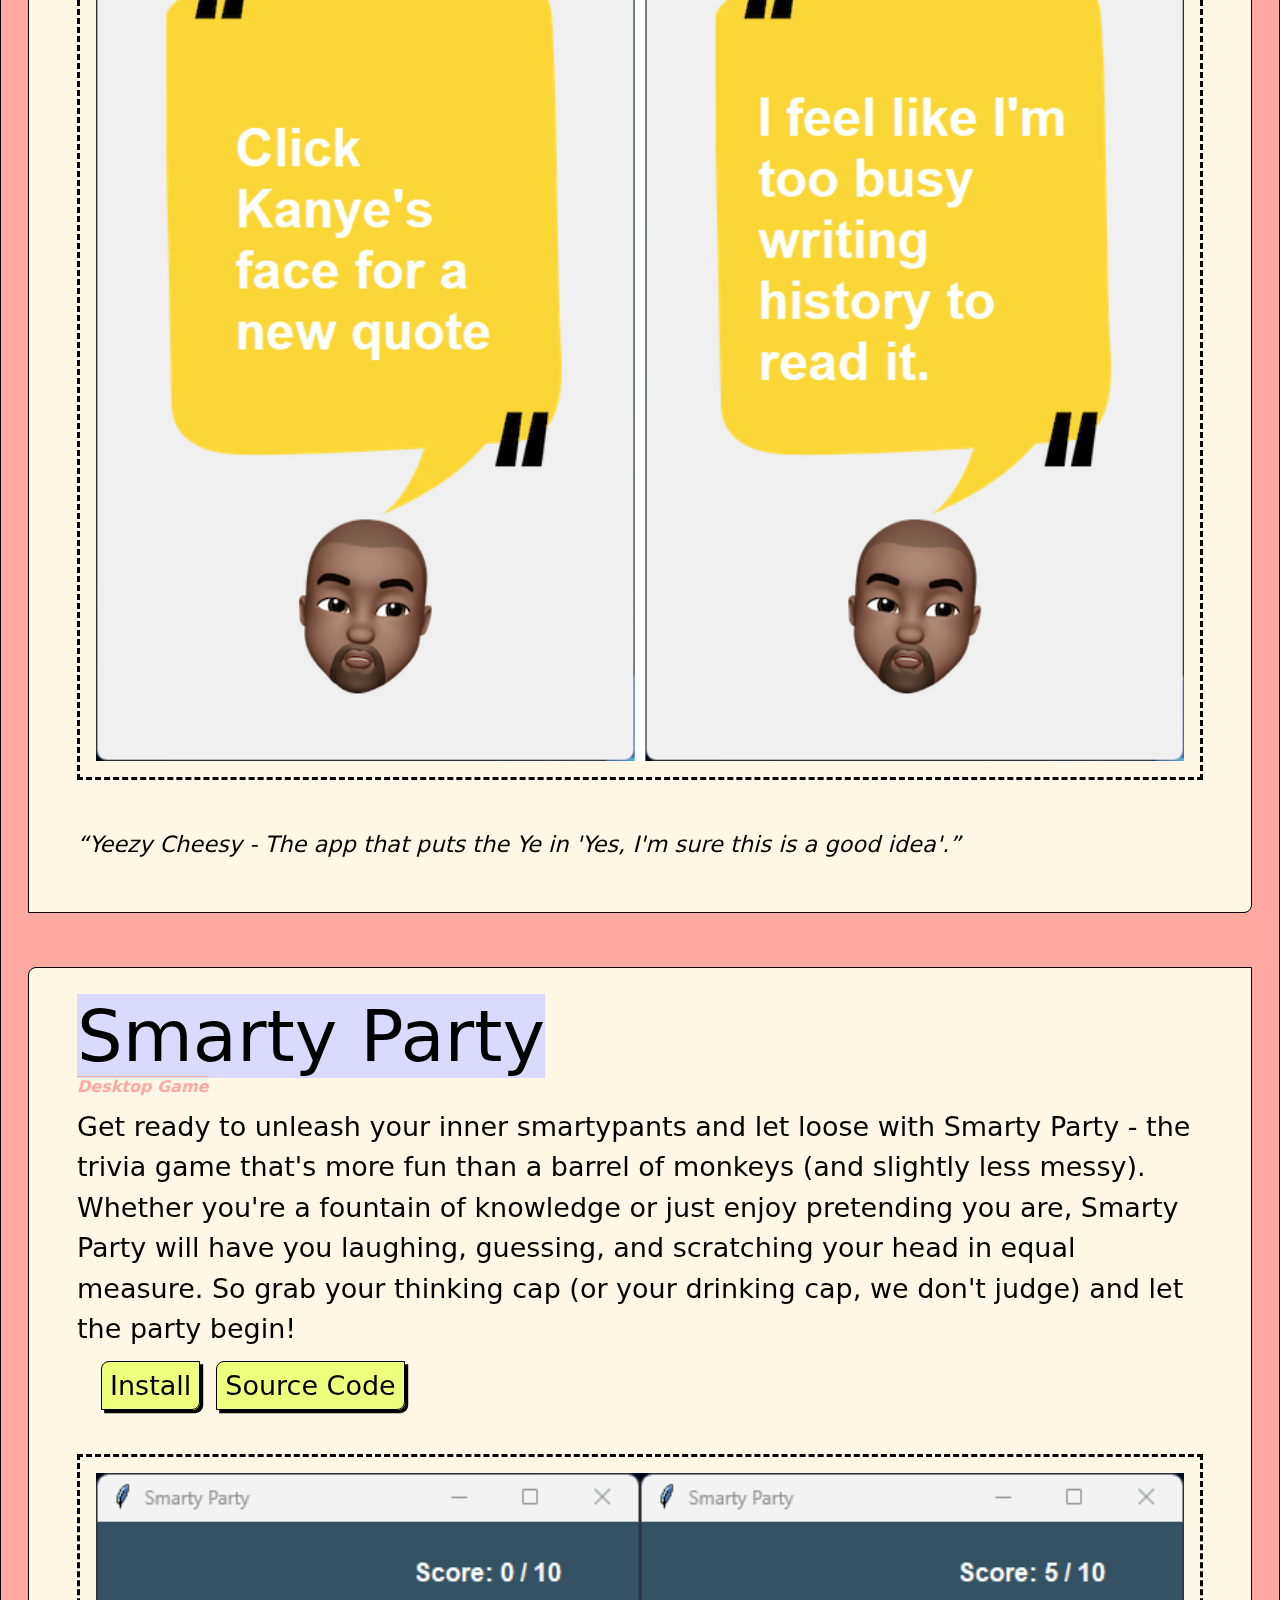
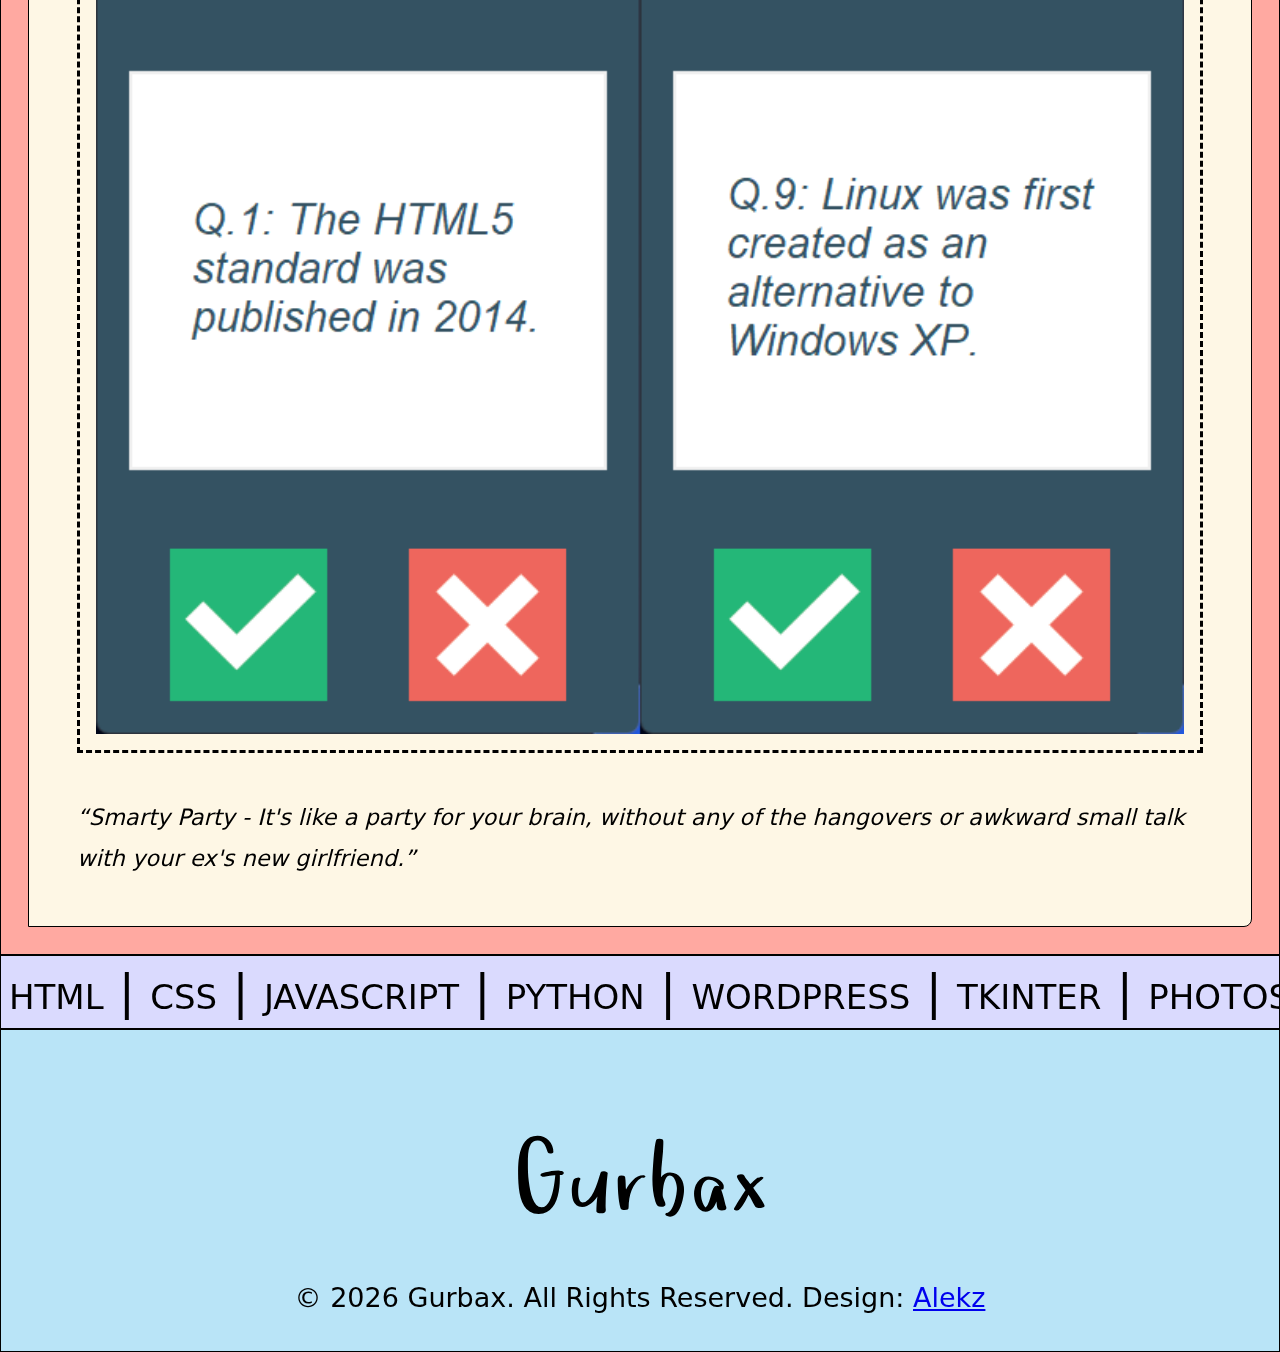
==== commit b43f4960: "Add design credits" ====
--- a/index.html
+++ b/index.html
@@ -120,7 +120,7 @@
             margin-right: auto;
             width: 70%;"><path fill="#" d="M18.076171875,108.3984375q0-3.22265625,0.2685546875-7.0556640625t0.9521484375-7.6904296875t2.05078125-7.4462890625t3.515625-6.396484375t5.2490234375-4.4677734375t7.3974609375-1.66015625q3.41796875,0,6.298828125,1.318359375t5.029296875,3.564453125t3.3447265625,5.2490234375t1.1962890625,6.2744140625q0,0.87890625-1.1962890625,1.0986328125t-1.6845703125,0.2197265625q-0.87890625,0-1.6845703125-0.146484375t-1.1962890625-1.171875q-0.68359375-1.904296875-1.4404296875-4.00390625t-1.85546875-3.8330078125t-2.7099609375-2.8564453125q-1.46484375-0.9765625-3.7109375-0.9765625l-0.390625,0q-4.1015625,0.09765625-6.103515625,2.9296875t-2.7587890625,6.884765625t-0.7568359375,8.59375l0,8.056640625q0,2.001953125,0.146484375,5.810546875t0.7080078125,8.30078125t1.46484375,9.1552734375t2.44140625,8.49609375t3.6865234375,6.25t5.17578125,2.4169921875q2.685546875,0,4.6875-1.85546875t3.4423828125-4.7607421875t2.44140625-6.494140625t1.66015625-7.2021484375t1.0009765625-6.7138671875t0.537109375-5.1025390625q-0.537109375-0.048828125-1.025390625-0.048828125q-2.294921875,0-4.4921875,0.732421875q-2.783203125,0.830078125-5.56640625,0.830078125q-0.390625,0-1.0498046875-0.048828125t-1.2451171875-0.244140625t-1.0498046875-0.5615234375t-0.4638671875-0.9521484375q0-1.123046875,2.4658203125-1.904296875t5.615234375-1.3427734375t6.0791015625-0.8056640625t3.857421875-0.244140625q0.48828125,0,1.3916015625,0.09765625t1.806640625,0.341796875t1.5380859375,0.7080078125t0.634765625,1.1474609375q0,0.5859375-0.439453125,1.0498046875t-1.0986328125,0.7080078125t-1.3427734375,0.341796875t-1.07421875,0.09765625q0.048828125,1.123046875,0.048828125,2.294921875q0,2.63671875-0.146484375,5.615234375q-0.244140625,4.296875-0.9765625,8.59375t-2.24609375,8.349609375t-3.857421875,7.1533203125t-5.7861328125,5.0048828125t-8.1787109375,1.904296875q-5.17578125,0-8.740234375-2.197265625t-5.810546875-5.859375t-3.4912109375-8.30078125t-1.7822265625-9.4970703125t-0.6591796875-9.4482421875t-0.1220703125-8.30078125z M71.77099609375,127.490234375q0-0.9765625,0.2197265625-2.587890625t0.5126953125-3.1982421875t0.68359375-2.9541015625t0.927734375-1.7578125q0.390625-0.390625,1.3427734375-0.78125t2.001953125-0.5615234375t1.953125,0.146484375t1.0986328125,1.2939453125q-0.68359375,0.87890625-1.2451171875,3.0029296875t-0.8544921875,4.7119140625q-0.244140625,2.197265625-0.244140625,4.541015625l0,0.830078125q0.048828125,2.734375,0.48828125,5.029296875t1.3427734375,3.7841796875t2.5146484375,1.4892578125q3.41796875,0,6.25-3.1494140625t5.029296875-7.6904296875t3.857421875-9.6435546875t2.83203125-8.9111328125q0.29296875-1.123046875,1.3916015625-1.513671875t2.3681640625-0.2685546875t2.2705078125,0.6103515625t1.1962890625,1.171875q-0.9765625,8.203125-1.5380859375,16.40625t-0.5615234375,16.50390625q0,1.611328125,0.146484375,2.9541015625t-0.146484375,2.294921875t-1.2939453125,1.513671875t-3.1982421875,0.5615234375q-0.48828125,0-1.2451171875-0.09765625t-1.5625-0.3173828125t-1.3671875-0.6591796875t-0.5615234375-1.025390625q0-3.61328125,0.2685546875-7.421875t0.7568359375-7.373046875q-1.318359375,1.904296875-2.9052734375,3.7841796875t-3.4912109375,3.3935546875t-4.1015625,2.4169921875t-4.736328125,0.9033203125q-3.61328125,0-5.6884765625-1.708984375t-3.125-4.2724609375t-1.318359375-5.5908203125t-0.2685546875-5.859375z M117.7021484375,118.115234375q0-2.001953125,0.7080078125-3.369140625t3.0029296875-1.3671875q0.87890625,0,2.197265625,0.2685546875t1.513671875,1.3427734375q0.48828125,2.880859375,0.537109375,6.25t0.341796875,6.34765625q1.123046875-2.197265625,2.880859375-4.736328125t4.00390625-4.6875t4.8828125-3.564453125t5.37109375-1.416015625q0.1953125,0,0.732421875,0.146484375t1.0009765625,0.4150390625t0.5615234375,0.6103515625t-0.537109375,0.634765625q-0.1953125,0.5859375-0.830078125,0.7080078125t-1.123046875,0.1220703125q-0.29296875,0-0.927734375-0.244140625q-3.61328125,1.904296875-6.15234375,5.17578125t-4.150390625,7.2509765625t-2.34375,8.3984375t-0.732421875,8.6181640625q0,2.099609375-0.9521484375,2.5390625t-3.0517578125,0.439453125q-1.123046875,0-2.3681640625-0.244140625t-1.7333984375-1.5625q-0.87890625-2.783203125-1.4404296875-6.396484375t-0.8544921875-7.4462890625t-0.4150390625-7.5439453125t-0.1220703125-6.689453125z M152.40283203125,117.578125q0-3.41796875,0.3173828125-8.88671875t0.7568359375-11.279296875t1.0986328125-11.0107421875t1.4404296875-7.9833984375q0.29296875-1.220703125,1.3916015625-1.46484375t2.2216796875-0.244140625q1.513671875,0,2.6123046875,0.537109375t1.0986328125,2.34375q0,8.88671875-1.0986328125,17.7978515625t-1.1962890625,17.7978515625q1.513671875-2.294921875,3.90625-3.4423828125t5.078125-1.1474609375q3.7109375,0,6.396484375,1.513671875t4.345703125,3.90625t2.4658203125,5.5419921875t0.8056640625,6.4208984375q0,1.806640625-0.3662109375,4.5166015625t-1.0986328125,5.712890625t-1.85546875,5.95703125t-2.6611328125,5.2978515625t-3.5400390625,3.7841796875t-4.39453125,1.4404296875q-0.48828125,0-1.2939453125-0.146484375t-1.611328125-0.439453125t-1.3427734375-0.7568359375t-0.537109375-1.1474609375q0-0.78125,0.9521484375-1.0986328125t1.5380859375-0.3173828125q2.197265625-0.9765625,3.90625-4.0771484375t2.8564453125-6.8115234375t1.7333984375-7.3486328125t0.5859375-5.9326171875q0-1.318359375-0.390625-3.515625t-1.1962890625-4.345703125t-2.197265625-3.7109375t-3.2958984375-1.5625q-2.294921875,0-3.662109375,2.3681640625t-2.1484375,5.517578125t-1.0498046875,6.494140625t-0.2685546875,5.2490234375q0,1.220703125,0.4150390625,2.4169921875t0.9521484375,2.392578125t0.9521484375,2.44140625t0.4150390625,2.4658203125q0,0.5859375-0.5126953125,0.9765625t-1.1962890625,0.634765625t-1.4404296875,0.3173828125t-1.1474609375,0.0732421875q-2.783203125,0-3.857421875-1.318359375t-1.85546875-3.7109375q-1.708984375-5.419921875-2.3681640625-11.0107421875t-0.6591796875-11.2060546875z M194.037109375,131.787109375q0-3.3203125,0.9033203125-6.396484375t2.7099609375-5.4931640625t4.5166015625-3.857421875t6.2744140625-1.4404296875q2.197265625,0,4.8583984375,0.6591796875t5.0048828125,1.953125t3.90625,3.2958984375t1.5625,4.58984375q0,1.220703125-0.4150390625,1.85546875t-1.6845703125,0.634765625l-0.537109375-0.09765625q1.416015625,3.80859375,2.44140625,7.8125t2.001953125,8.0078125q0.390625,0.78125,0.5859375,1.3916015625t0.1953125,1.1962890625q0,0.78125-0.439453125,1.2939453125t-1.1474609375,0.7568359375t-1.46484375,0.341796875t-1.3427734375,0.09765625q-2.099609375,0-3.1494140625-0.732421875t-1.513671875-2.001953125t-0.5615234375-2.8564453125t-0.390625-3.1982421875q-0.5859375,1.904296875-1.5380859375,3.7109375t-2.24609375,3.2470703125t-3.0517578125,2.294921875t-3.955078125,0.8544921875q-3.22265625,0-5.419921875-1.85546875t-3.5400390625-4.5654296875t-1.953125-5.7861328125t-0.6103515625-5.712890625z M200.970703125,131.103515625q0,1.806640625,0.244140625,3.80859375t0.8056640625,3.955078125t1.4404296875,3.6865234375t2.197265625,3.0517578125q2.392578125-2.587890625,3.5400390625-6.298828125t2.05078125-7.1533203125t2.05078125-5.908203125t3.5400390625-2.4658203125q1.513671875,0,2.5390625,0.537109375q-0.48828125-1.220703125-1.611328125-2.3681640625t-2.5146484375-2.099609375t-2.880859375-1.5625t-2.8076171875-0.6103515625q-0.390625,0-0.9033203125,0.1220703125t-0.8056640625,0.0244140625q-2.001953125,0.5859375-3.2958984375,2.0263671875t-2.099609375,3.3935546875t-1.1474609375,4.00390625t-0.341796875,3.857421875z M233.86474609375,147.119140625q0-0.29296875,0.7080078125-1.5625t1.806640625-3.0517578125t2.392578125-3.8818359375t2.587890625-4.150390625t2.4169921875-3.7109375t1.708984375-2.5390625q-0.5859375-1.123046875-2.001953125-3.076171875t-2.9052734375-3.955078125t-2.587890625-3.857421875t-1.0986328125-2.734375q0-1.416015625,1.3916015625-1.85546875t2.7099609375-0.439453125q1.416015625,0,2.001953125,0.244140625t1.5625,1.3671875q-0.09765625,0.29296875,0.7080078125,1.5380859375t1.904296875,2.63671875t2.099609375,2.5390625t1.1962890625,1.4892578125l2.1484375-2.1484375t2.6611328125-2.4658203125t2.9052734375-2.001953125t2.783203125-0.8056640625q0.48828125,0,1.4892578125,0.244140625t1.0009765625,0.9765625q-1.416015625,1.513671875-2.587890625,2.490234375t-2.392578125,1.9775390625t-2.44140625,2.24609375t-2.83203125,3.1494140625q0.68359375,1.123046875,2.587890625,3.7109375t3.857421875,5.4931640625t3.4423828125,5.46875t1.4892578125,3.5400390625q0,0.5859375-0.6103515625,0.9521484375t-1.3916015625,0.6103515625t-1.5869140625,0.341796875t-1.1962890625,0.09765625q-1.123046875,0-2.5634765625-0.29296875t-2.0751953125-1.318359375q-1.904296875-2.783203125-3.2958984375-5.8349609375t-3.3935546875-5.8349609375q-0.390625,0.68359375-1.5869140625,3.22265625t-2.8564453125,5.3466796875t-3.4912109375,5.0048828125t-3.3447265625,2.197265625l-0.09765625,0q-0.68359375,0-1.953125-0.244140625t-1.26953125-1.123046875z"/><path fill="#" d=""/></svg></a>
 
-        <p>&copy; <span id="year"></span> Gurbax. All Rights Reserved.</p>
+        <p>&copy; <span id="year"></span> Gurbax. All Rights Reserved. Design: <a href="https://alexoreilly.me/neufolio/" target="_blank">Alekz</a></p> 
     </footer>
 
     <script src="script.js"></script>
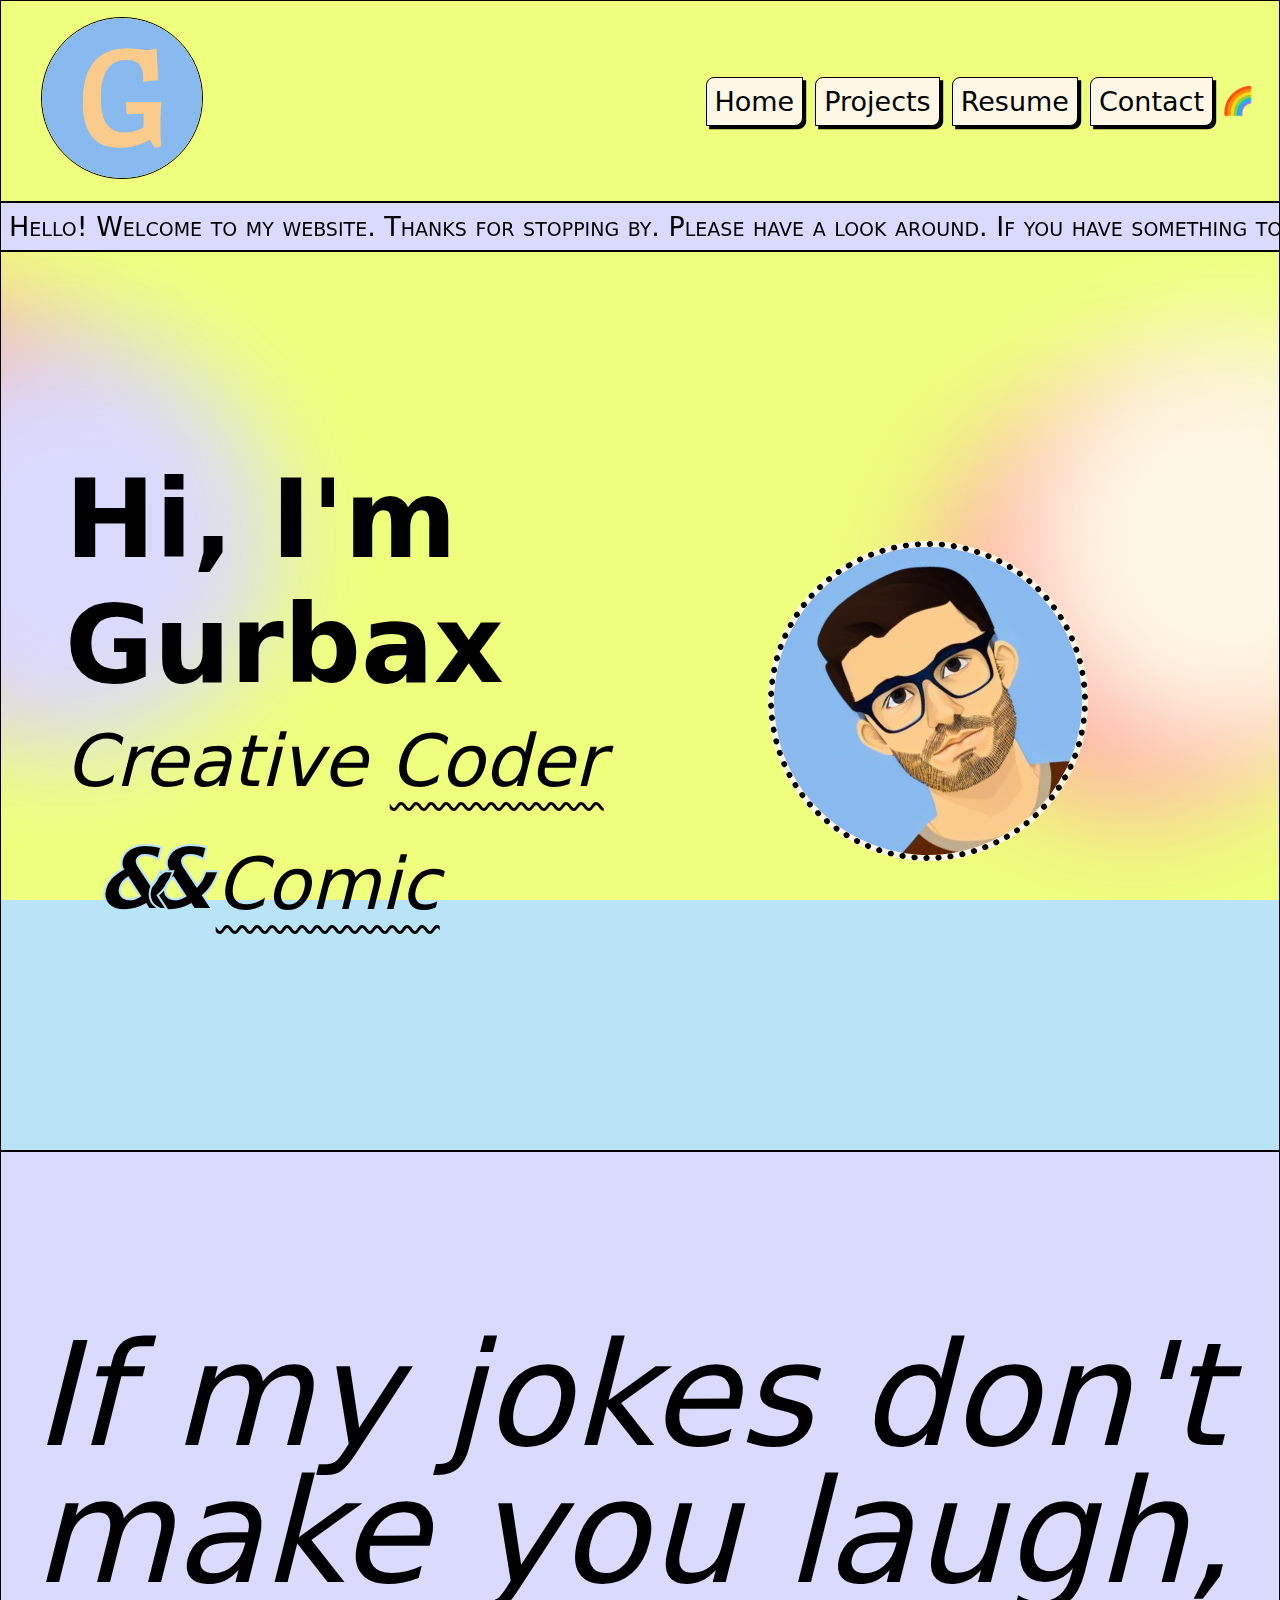
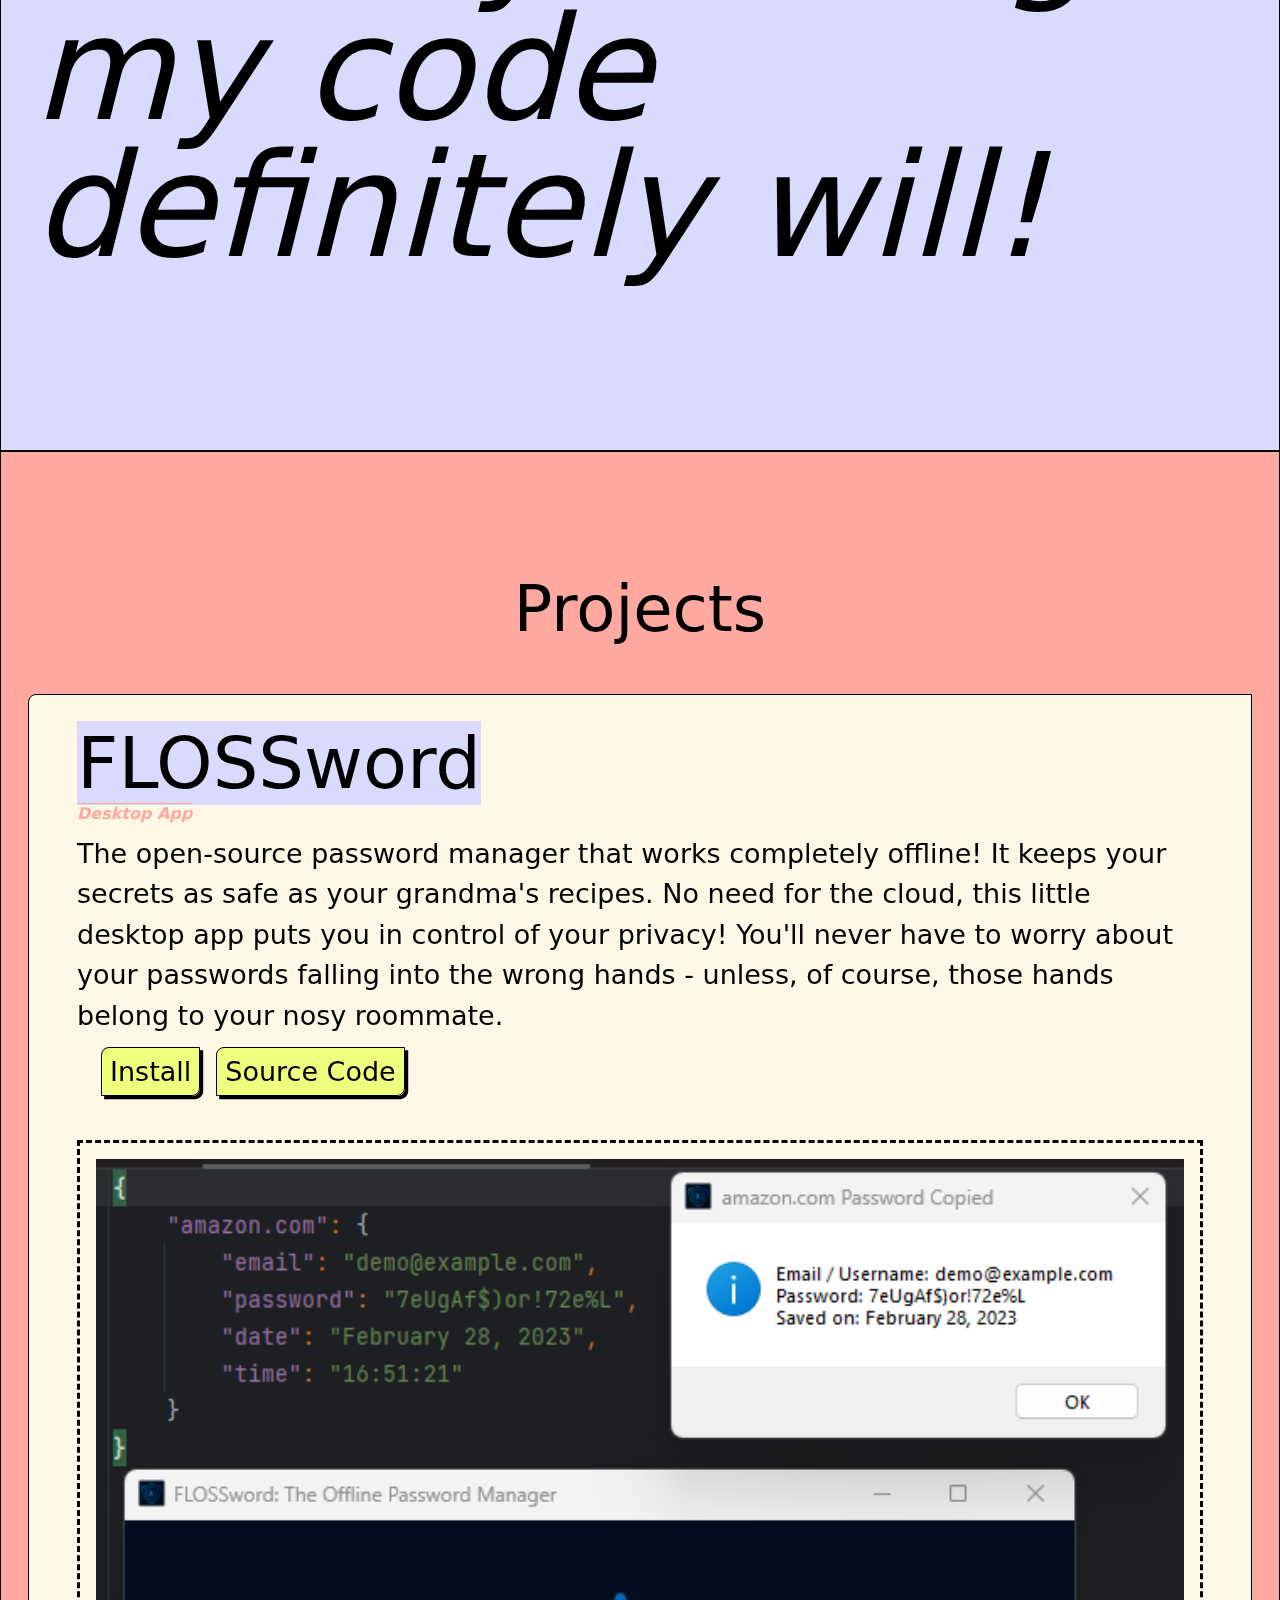
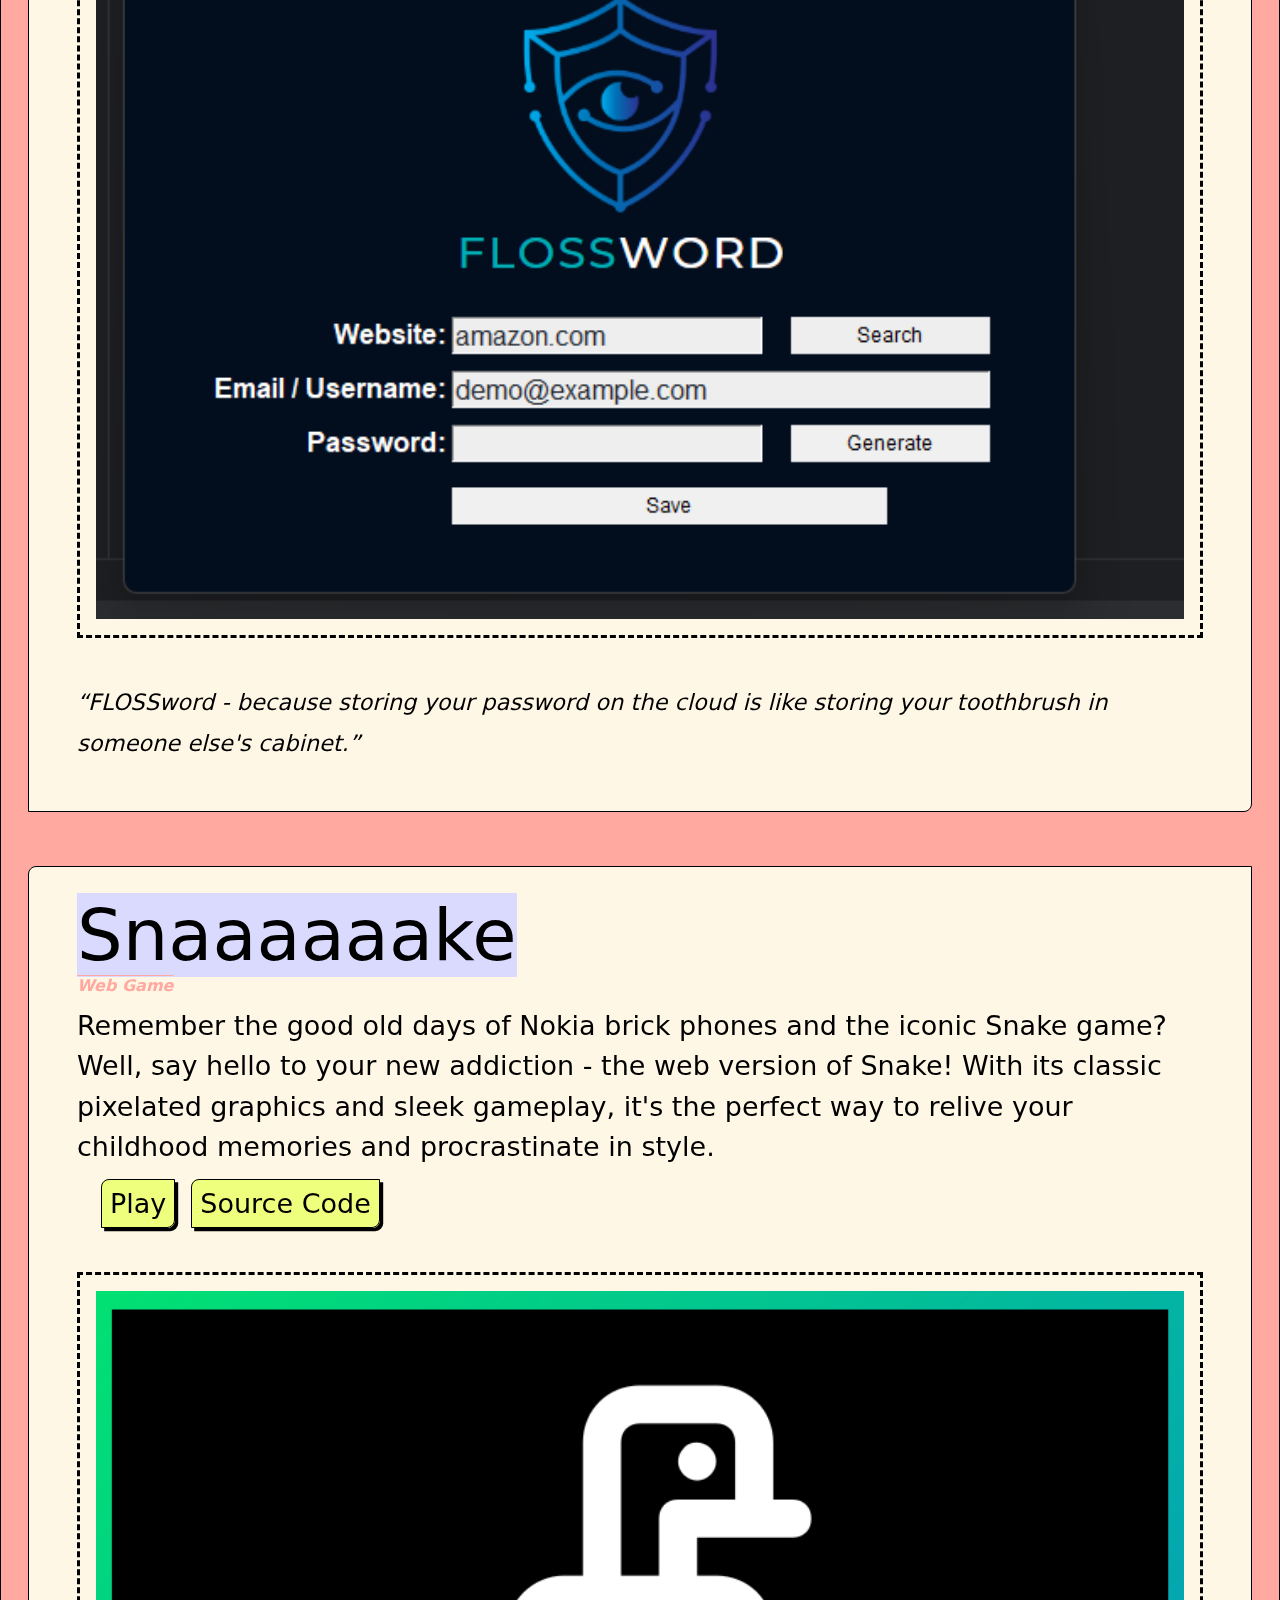
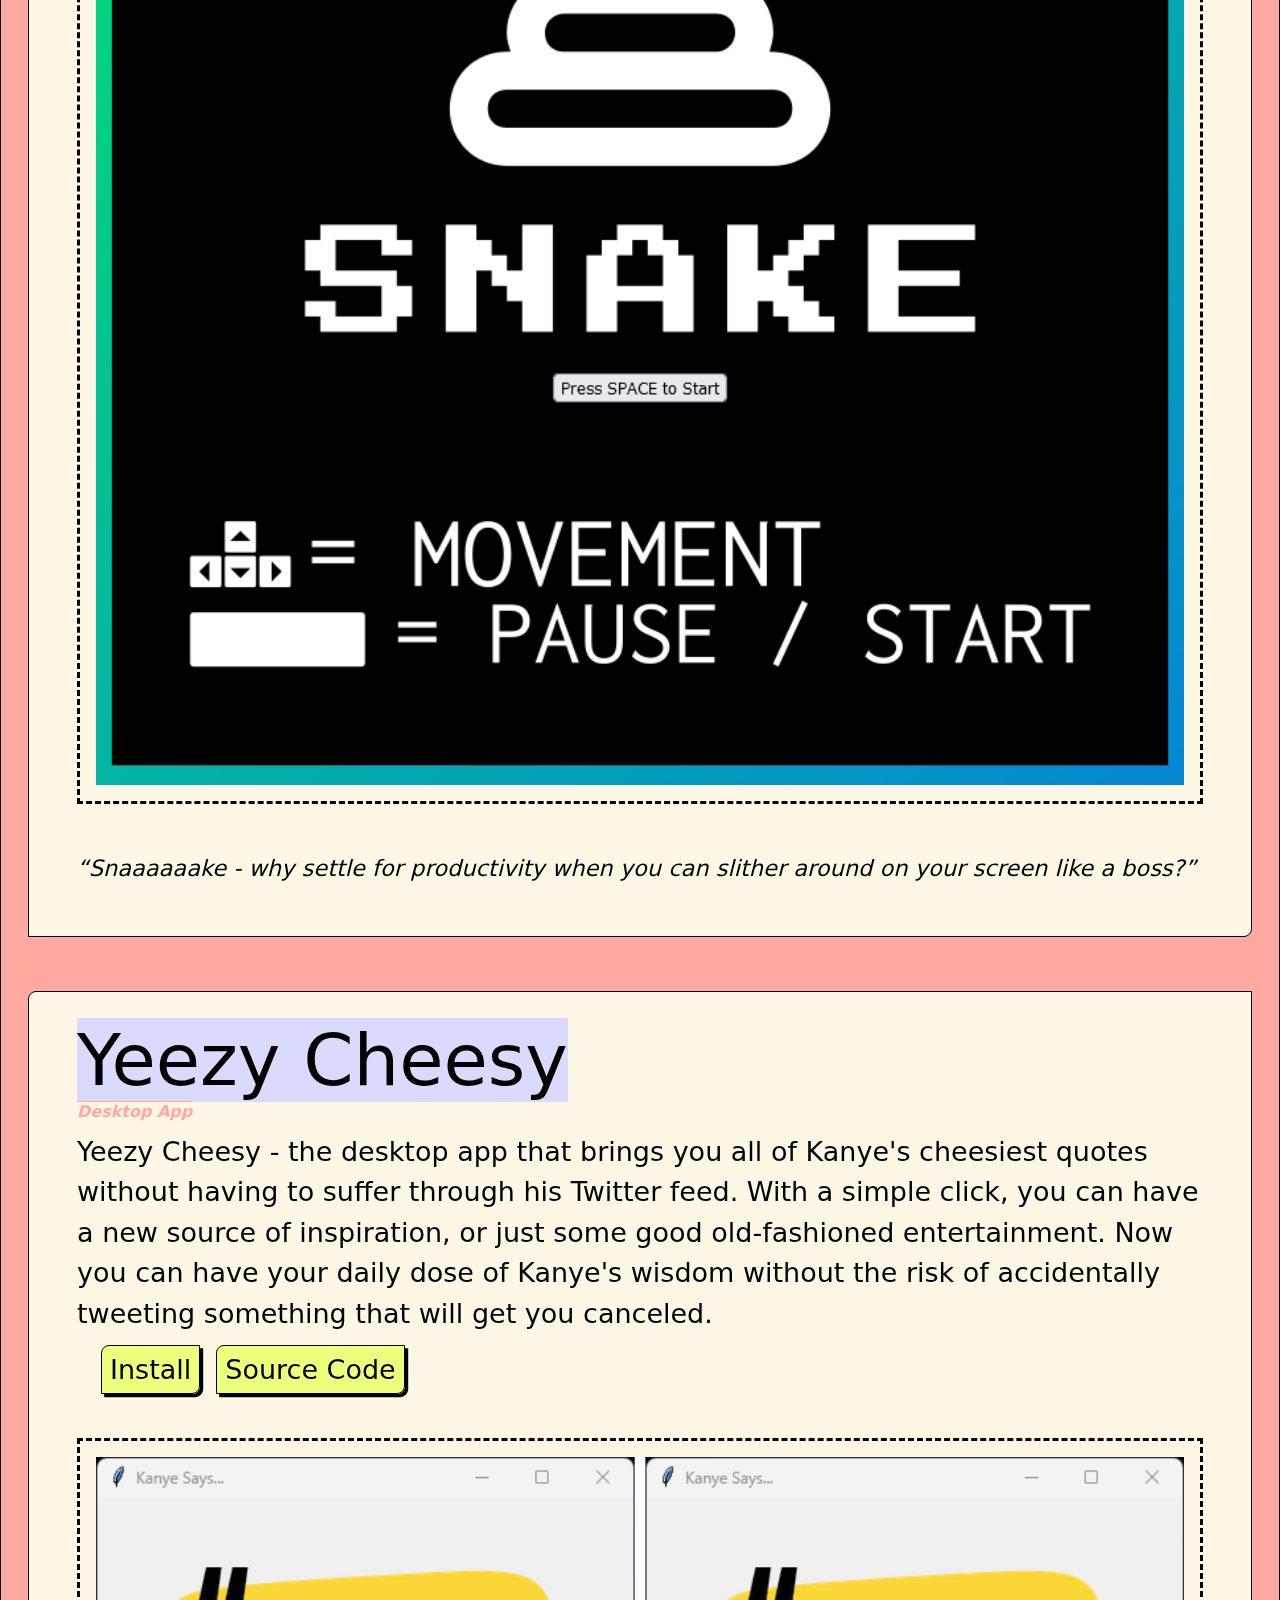
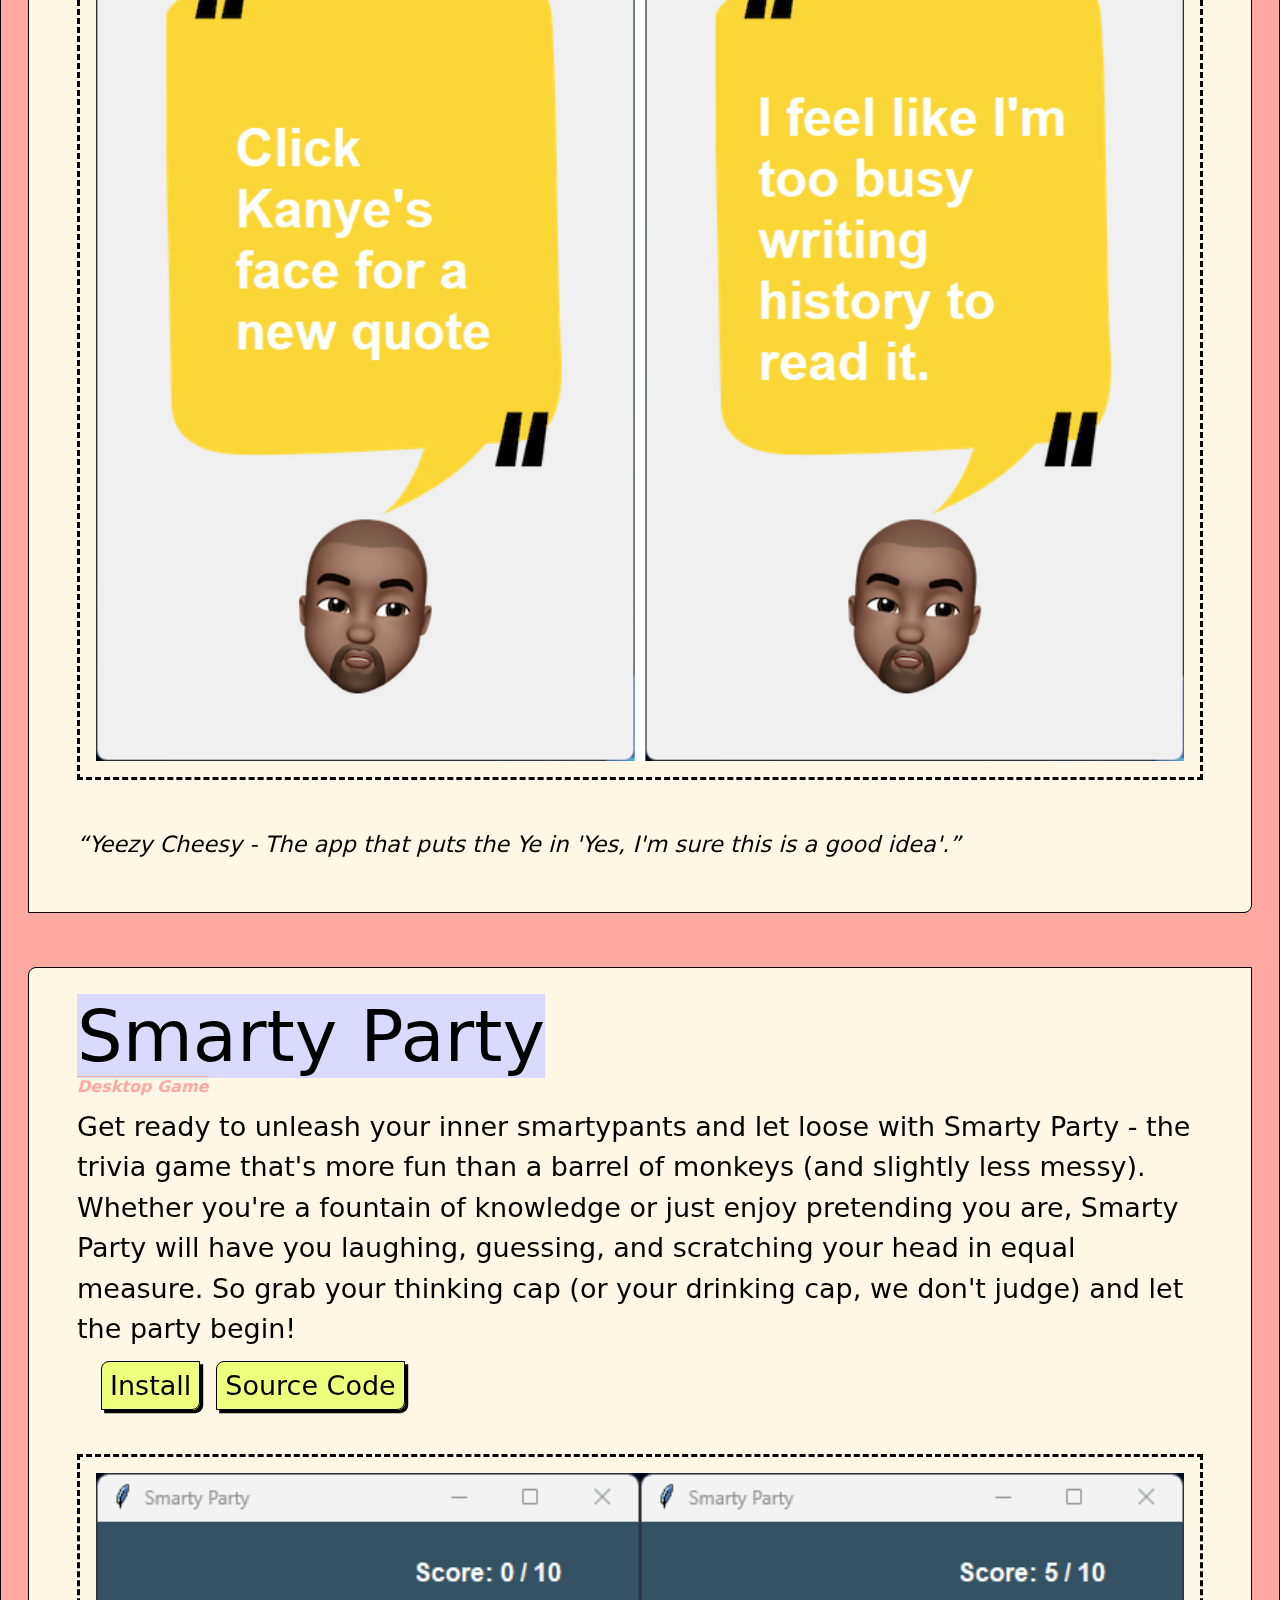
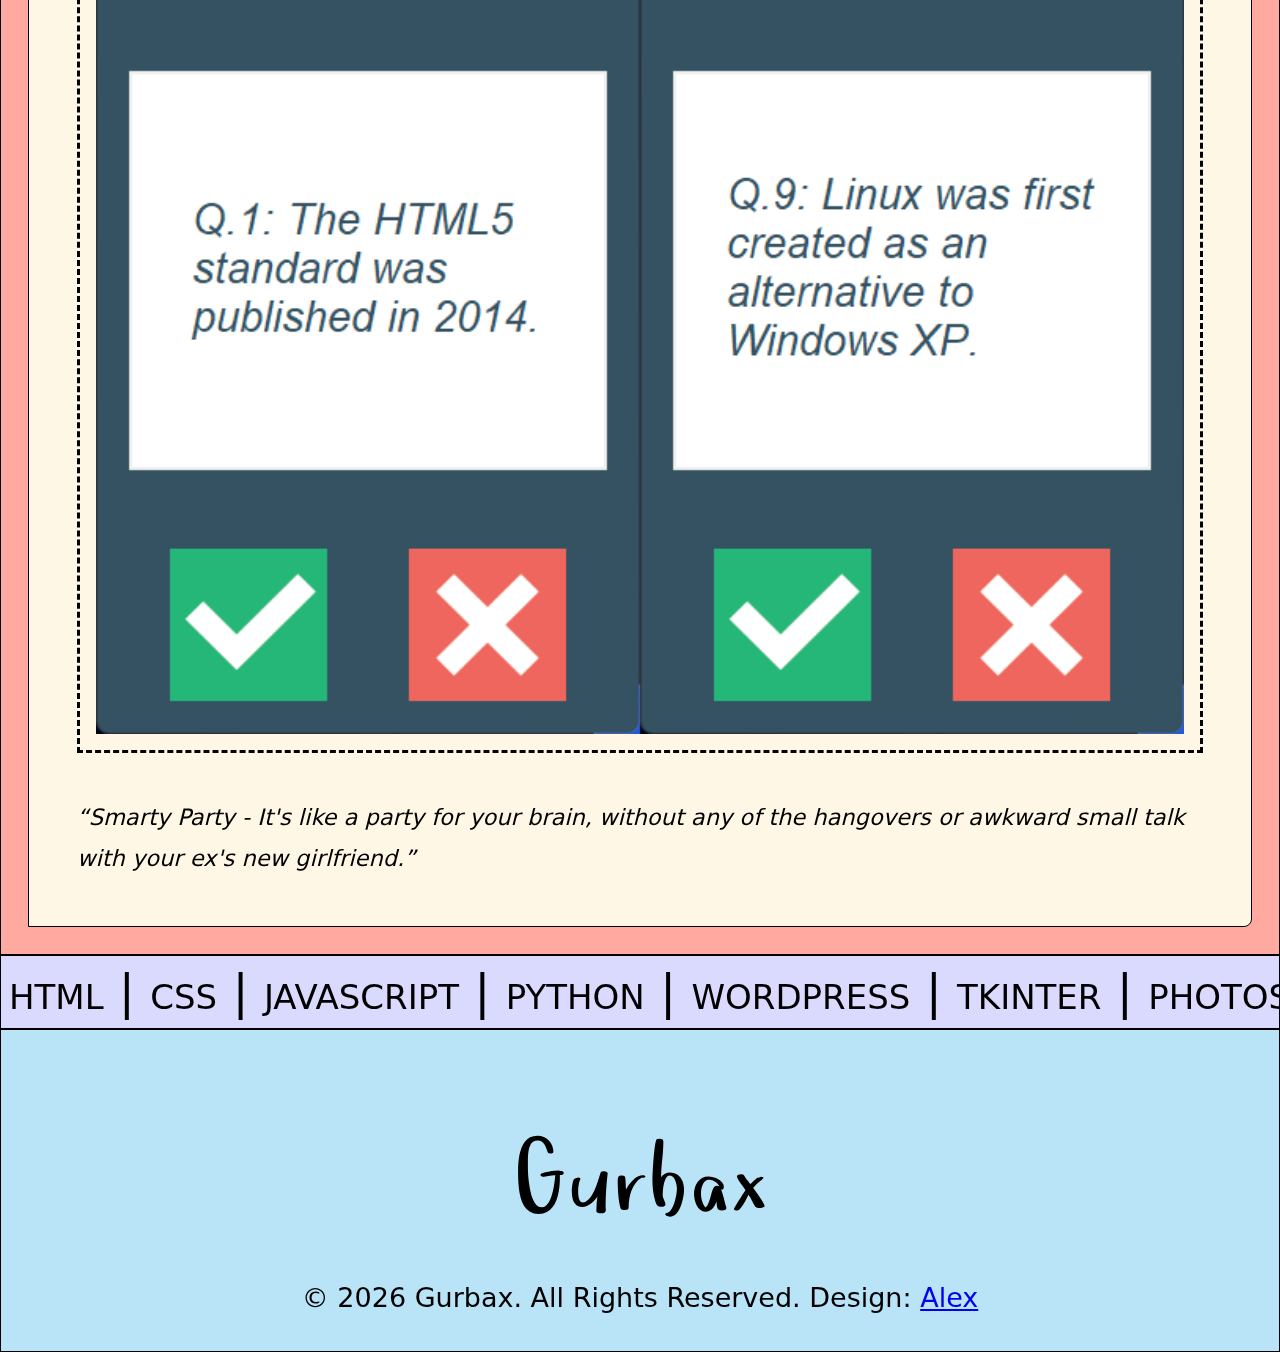
==== commit c1135e94: "Update design credits" ====
--- a/index.html
+++ b/index.html
@@ -17,8 +17,8 @@
             <ul>
                 <li><a href="/">Home</a></li>
                 <li><a href="#projects">Projects</a></li>
-                <li><a href="/resume.html">Resume</a></li>
-                <li><a href="/contact.html">Contact</a></li>
+                <li><a href="/resume">Resume</a></li>
+                <li><a href="/contact">Contact</a></li>
             </ul>
         </nav>
         <button class="theme-toggle" id="theme-toggle" title="Toggle Light/ Dark Theme" aria-label="auto"
@@ -58,11 +58,11 @@
                     <p>The open-source password manager that works completely offline! It keeps your secrets as safe as your grandma's recipes. No need for the cloud, this little desktop app puts you in control of your privacy! You'll never have to worry about your passwords falling into the wrong hands - unless, of course, those hands belong to your nosy roommate.</p>
                     <ul class="links">
                         <li><a
-                                href="#">Install</a>
+                                href="https://github.com/gurbax-lol/FLOSSword/raw/master/output/FLOSSword.exe">Install</a>
                         </li>
-                        <li><a href="#">Source Code</a></li>
+                        <li><a href="https://github.com/gurbax-lol/FLOSSword" target="_blank">Source Code</a></li>
                     </ul>
-                    <a href="#"><img
+                    <a href="https://github.com/gurbax-lol/FLOSSword" target="_blank"><img
                             src="images/FLOSSword_demo.png" alt="Screenshot of the FLOSSword app with a json file in the background containing a demo password"></a>
                     <q title="--Someone who's never lost a hard drive">FLOSSword - because storing your password on the cloud is like storing your toothbrush in someone else's cabinet.</q>
                 </section>
@@ -71,10 +71,10 @@
                     <h2>Web Game</h2>
                     <p>Remember the good old days of Nokia brick phones and the iconic Snake game? Well, say hello to your new addiction - the web version of Snake! With its classic pixelated graphics and sleek gameplay, it's the perfect way to relive your childhood memories and procrastinate in style. </p>
                     <ul class="links">
-                        <li><a href="#">Play</a></li>
-                        <li><a href="#">Source Code</a></li>
+                        <li><a href="https://gurbax-lol.github.io/Snaaaaaake/">Play</a></li>
+                        <li><a href="https://github.com/gurbax-lol/Snaaaaaake" target="_blank">Source Code</a></li>
                     </ul>
-                    <a href="#"><img src="images/Snaaaaaake_demo.png"
+                    <a href="https://github.com/gurbax-lol/Snaaaaaake" target="_blank"><img src="images/Snaaaaaake_demo.png"
                             alt="preview of the splash screen of the Snaaaaaake game"></a>
                     <q title="--Someone who's never getting a raise">Snaaaaaake - why settle for productivity when you can slither around on your screen like a boss?</q>
                 </section>
@@ -84,11 +84,11 @@
                     <p>Yeezy Cheesy - the desktop app that brings you all of Kanye's cheesiest quotes without having to suffer through his Twitter feed. With a simple click, you can have a new source of inspiration, or just some good old-fashioned entertainment. Now you can have your daily dose of Kanye's wisdom without the risk of accidentally tweeting something that will get you canceled.</p>
                     <ul class="links">
                         <li><a
-                                href="#">Install</a>
+                                href="https://github.com/gurbax-lol/Kanye-Quotes/raw/master/output/Yeezy%20Cheesy.exe">Install</a>
                         </li>
-                        <li><a href="#">Source Code</a></li>
+                        <li><a href="https://github.com/gurbax-lol/Kanye-Quotes/" target="_blank">Source Code</a></li>
                     </ul>
-                    <a href="#"><img src="images/Yeezy_Cheesy_demo.png"
+                    <a href="https://github.com/gurbax-lol/Kanye-Quotes/" target="_blank"><img src="images/Yeezy_Cheesy_demo.png"
                             alt="2 screenshots side by side showing the splash screen and an example Kanye Quote"></a>
                     <q title="--Me constantly while making this app">Yeezy Cheesy - The app that puts the Ye in 'Yes, I'm sure this is a good idea'.</q>
                 </section>
@@ -98,11 +98,11 @@
                     <p>Get ready to unleash your inner smartypants and let loose with Smarty Party - the trivia game that's more fun than a barrel of monkeys (and slightly less messy). Whether you're a fountain of knowledge or just enjoy pretending you are, Smarty Party will have you laughing, guessing, and scratching your head in equal measure. So grab your thinking cap (or your drinking cap, we don't judge) and let the party begin!</p>
                     <ul class="links">
                         <li><a
-                                href="#">Install</a>
+                                href="https://github.com/gurbax-lol/Quizler-App/raw/master/output/Smarty%20Party.exe">Install</a>
                         </li>
-                        <li><a href="#">Source Code</a></li>
+                        <li><a href="https://github.com/gurbax-lol/Quizler-App/" target="_blank">Source Code</a></li>
                     </ul>
-                    <a href="#"><img src="images/Smarty_Party_demo.png"
+                    <a href="https://github.com/gurbax-lol/Quizler-App/" target="_blank"><img src="images/Smarty_Party_demo.png"
                             alt="2 screenshots side bi side showing example questions from the Trivia game"></a>
                     <q title="--My ex's old boyfriend">Smarty Party - It's like a party for your brain, without any of the hangovers or awkward small talk with your ex's new girlfriend.</q>
                 </section>
@@ -120,7 +120,7 @@
             margin-right: auto;
             width: 70%;"><path fill="#" d="M18.076171875,108.3984375q0-3.22265625,0.2685546875-7.0556640625t0.9521484375-7.6904296875t2.05078125-7.4462890625t3.515625-6.396484375t5.2490234375-4.4677734375t7.3974609375-1.66015625q3.41796875,0,6.298828125,1.318359375t5.029296875,3.564453125t3.3447265625,5.2490234375t1.1962890625,6.2744140625q0,0.87890625-1.1962890625,1.0986328125t-1.6845703125,0.2197265625q-0.87890625,0-1.6845703125-0.146484375t-1.1962890625-1.171875q-0.68359375-1.904296875-1.4404296875-4.00390625t-1.85546875-3.8330078125t-2.7099609375-2.8564453125q-1.46484375-0.9765625-3.7109375-0.9765625l-0.390625,0q-4.1015625,0.09765625-6.103515625,2.9296875t-2.7587890625,6.884765625t-0.7568359375,8.59375l0,8.056640625q0,2.001953125,0.146484375,5.810546875t0.7080078125,8.30078125t1.46484375,9.1552734375t2.44140625,8.49609375t3.6865234375,6.25t5.17578125,2.4169921875q2.685546875,0,4.6875-1.85546875t3.4423828125-4.7607421875t2.44140625-6.494140625t1.66015625-7.2021484375t1.0009765625-6.7138671875t0.537109375-5.1025390625q-0.537109375-0.048828125-1.025390625-0.048828125q-2.294921875,0-4.4921875,0.732421875q-2.783203125,0.830078125-5.56640625,0.830078125q-0.390625,0-1.0498046875-0.048828125t-1.2451171875-0.244140625t-1.0498046875-0.5615234375t-0.4638671875-0.9521484375q0-1.123046875,2.4658203125-1.904296875t5.615234375-1.3427734375t6.0791015625-0.8056640625t3.857421875-0.244140625q0.48828125,0,1.3916015625,0.09765625t1.806640625,0.341796875t1.5380859375,0.7080078125t0.634765625,1.1474609375q0,0.5859375-0.439453125,1.0498046875t-1.0986328125,0.7080078125t-1.3427734375,0.341796875t-1.07421875,0.09765625q0.048828125,1.123046875,0.048828125,2.294921875q0,2.63671875-0.146484375,5.615234375q-0.244140625,4.296875-0.9765625,8.59375t-2.24609375,8.349609375t-3.857421875,7.1533203125t-5.7861328125,5.0048828125t-8.1787109375,1.904296875q-5.17578125,0-8.740234375-2.197265625t-5.810546875-5.859375t-3.4912109375-8.30078125t-1.7822265625-9.4970703125t-0.6591796875-9.4482421875t-0.1220703125-8.30078125z M71.77099609375,127.490234375q0-0.9765625,0.2197265625-2.587890625t0.5126953125-3.1982421875t0.68359375-2.9541015625t0.927734375-1.7578125q0.390625-0.390625,1.3427734375-0.78125t2.001953125-0.5615234375t1.953125,0.146484375t1.0986328125,1.2939453125q-0.68359375,0.87890625-1.2451171875,3.0029296875t-0.8544921875,4.7119140625q-0.244140625,2.197265625-0.244140625,4.541015625l0,0.830078125q0.048828125,2.734375,0.48828125,5.029296875t1.3427734375,3.7841796875t2.5146484375,1.4892578125q3.41796875,0,6.25-3.1494140625t5.029296875-7.6904296875t3.857421875-9.6435546875t2.83203125-8.9111328125q0.29296875-1.123046875,1.3916015625-1.513671875t2.3681640625-0.2685546875t2.2705078125,0.6103515625t1.1962890625,1.171875q-0.9765625,8.203125-1.5380859375,16.40625t-0.5615234375,16.50390625q0,1.611328125,0.146484375,2.9541015625t-0.146484375,2.294921875t-1.2939453125,1.513671875t-3.1982421875,0.5615234375q-0.48828125,0-1.2451171875-0.09765625t-1.5625-0.3173828125t-1.3671875-0.6591796875t-0.5615234375-1.025390625q0-3.61328125,0.2685546875-7.421875t0.7568359375-7.373046875q-1.318359375,1.904296875-2.9052734375,3.7841796875t-3.4912109375,3.3935546875t-4.1015625,2.4169921875t-4.736328125,0.9033203125q-3.61328125,0-5.6884765625-1.708984375t-3.125-4.2724609375t-1.318359375-5.5908203125t-0.2685546875-5.859375z M117.7021484375,118.115234375q0-2.001953125,0.7080078125-3.369140625t3.0029296875-1.3671875q0.87890625,0,2.197265625,0.2685546875t1.513671875,1.3427734375q0.48828125,2.880859375,0.537109375,6.25t0.341796875,6.34765625q1.123046875-2.197265625,2.880859375-4.736328125t4.00390625-4.6875t4.8828125-3.564453125t5.37109375-1.416015625q0.1953125,0,0.732421875,0.146484375t1.0009765625,0.4150390625t0.5615234375,0.6103515625t-0.537109375,0.634765625q-0.1953125,0.5859375-0.830078125,0.7080078125t-1.123046875,0.1220703125q-0.29296875,0-0.927734375-0.244140625q-3.61328125,1.904296875-6.15234375,5.17578125t-4.150390625,7.2509765625t-2.34375,8.3984375t-0.732421875,8.6181640625q0,2.099609375-0.9521484375,2.5390625t-3.0517578125,0.439453125q-1.123046875,0-2.3681640625-0.244140625t-1.7333984375-1.5625q-0.87890625-2.783203125-1.4404296875-6.396484375t-0.8544921875-7.4462890625t-0.4150390625-7.5439453125t-0.1220703125-6.689453125z M152.40283203125,117.578125q0-3.41796875,0.3173828125-8.88671875t0.7568359375-11.279296875t1.0986328125-11.0107421875t1.4404296875-7.9833984375q0.29296875-1.220703125,1.3916015625-1.46484375t2.2216796875-0.244140625q1.513671875,0,2.6123046875,0.537109375t1.0986328125,2.34375q0,8.88671875-1.0986328125,17.7978515625t-1.1962890625,17.7978515625q1.513671875-2.294921875,3.90625-3.4423828125t5.078125-1.1474609375q3.7109375,0,6.396484375,1.513671875t4.345703125,3.90625t2.4658203125,5.5419921875t0.8056640625,6.4208984375q0,1.806640625-0.3662109375,4.5166015625t-1.0986328125,5.712890625t-1.85546875,5.95703125t-2.6611328125,5.2978515625t-3.5400390625,3.7841796875t-4.39453125,1.4404296875q-0.48828125,0-1.2939453125-0.146484375t-1.611328125-0.439453125t-1.3427734375-0.7568359375t-0.537109375-1.1474609375q0-0.78125,0.9521484375-1.0986328125t1.5380859375-0.3173828125q2.197265625-0.9765625,3.90625-4.0771484375t2.8564453125-6.8115234375t1.7333984375-7.3486328125t0.5859375-5.9326171875q0-1.318359375-0.390625-3.515625t-1.1962890625-4.345703125t-2.197265625-3.7109375t-3.2958984375-1.5625q-2.294921875,0-3.662109375,2.3681640625t-2.1484375,5.517578125t-1.0498046875,6.494140625t-0.2685546875,5.2490234375q0,1.220703125,0.4150390625,2.4169921875t0.9521484375,2.392578125t0.9521484375,2.44140625t0.4150390625,2.4658203125q0,0.5859375-0.5126953125,0.9765625t-1.1962890625,0.634765625t-1.4404296875,0.3173828125t-1.1474609375,0.0732421875q-2.783203125,0-3.857421875-1.318359375t-1.85546875-3.7109375q-1.708984375-5.419921875-2.3681640625-11.0107421875t-0.6591796875-11.2060546875z M194.037109375,131.787109375q0-3.3203125,0.9033203125-6.396484375t2.7099609375-5.4931640625t4.5166015625-3.857421875t6.2744140625-1.4404296875q2.197265625,0,4.8583984375,0.6591796875t5.0048828125,1.953125t3.90625,3.2958984375t1.5625,4.58984375q0,1.220703125-0.4150390625,1.85546875t-1.6845703125,0.634765625l-0.537109375-0.09765625q1.416015625,3.80859375,2.44140625,7.8125t2.001953125,8.0078125q0.390625,0.78125,0.5859375,1.3916015625t0.1953125,1.1962890625q0,0.78125-0.439453125,1.2939453125t-1.1474609375,0.7568359375t-1.46484375,0.341796875t-1.3427734375,0.09765625q-2.099609375,0-3.1494140625-0.732421875t-1.513671875-2.001953125t-0.5615234375-2.8564453125t-0.390625-3.1982421875q-0.5859375,1.904296875-1.5380859375,3.7109375t-2.24609375,3.2470703125t-3.0517578125,2.294921875t-3.955078125,0.8544921875q-3.22265625,0-5.419921875-1.85546875t-3.5400390625-4.5654296875t-1.953125-5.7861328125t-0.6103515625-5.712890625z M200.970703125,131.103515625q0,1.806640625,0.244140625,3.80859375t0.8056640625,3.955078125t1.4404296875,3.6865234375t2.197265625,3.0517578125q2.392578125-2.587890625,3.5400390625-6.298828125t2.05078125-7.1533203125t2.05078125-5.908203125t3.5400390625-2.4658203125q1.513671875,0,2.5390625,0.537109375q-0.48828125-1.220703125-1.611328125-2.3681640625t-2.5146484375-2.099609375t-2.880859375-1.5625t-2.8076171875-0.6103515625q-0.390625,0-0.9033203125,0.1220703125t-0.8056640625,0.0244140625q-2.001953125,0.5859375-3.2958984375,2.0263671875t-2.099609375,3.3935546875t-1.1474609375,4.00390625t-0.341796875,3.857421875z M233.86474609375,147.119140625q0-0.29296875,0.7080078125-1.5625t1.806640625-3.0517578125t2.392578125-3.8818359375t2.587890625-4.150390625t2.4169921875-3.7109375t1.708984375-2.5390625q-0.5859375-1.123046875-2.001953125-3.076171875t-2.9052734375-3.955078125t-2.587890625-3.857421875t-1.0986328125-2.734375q0-1.416015625,1.3916015625-1.85546875t2.7099609375-0.439453125q1.416015625,0,2.001953125,0.244140625t1.5625,1.3671875q-0.09765625,0.29296875,0.7080078125,1.5380859375t1.904296875,2.63671875t2.099609375,2.5390625t1.1962890625,1.4892578125l2.1484375-2.1484375t2.6611328125-2.4658203125t2.9052734375-2.001953125t2.783203125-0.8056640625q0.48828125,0,1.4892578125,0.244140625t1.0009765625,0.9765625q-1.416015625,1.513671875-2.587890625,2.490234375t-2.392578125,1.9775390625t-2.44140625,2.24609375t-2.83203125,3.1494140625q0.68359375,1.123046875,2.587890625,3.7109375t3.857421875,5.4931640625t3.4423828125,5.46875t1.4892578125,3.5400390625q0,0.5859375-0.6103515625,0.9521484375t-1.3916015625,0.6103515625t-1.5869140625,0.341796875t-1.1962890625,0.09765625q-1.123046875,0-2.5634765625-0.29296875t-2.0751953125-1.318359375q-1.904296875-2.783203125-3.2958984375-5.8349609375t-3.3935546875-5.8349609375q-0.390625,0.68359375-1.5869140625,3.22265625t-2.8564453125,5.3466796875t-3.4912109375,5.0048828125t-3.3447265625,2.197265625l-0.09765625,0q-0.68359375,0-1.953125-0.244140625t-1.26953125-1.123046875z"/><path fill="#" d=""/></svg></a>
 
-        <p>&copy; <span id="year"></span> Gurbax. All Rights Reserved. Design: <a href="https://alexoreilly.me/neufolio/" target="_blank">Alekz</a></p> 
+        <p>&copy; <span id="year"></span> Gurbax. All Rights Reserved. Design: <a href="https://alekzandriia.com/" target="_blank">Alex</a></p> 
     </footer>
 
     <script src="script.js"></script>
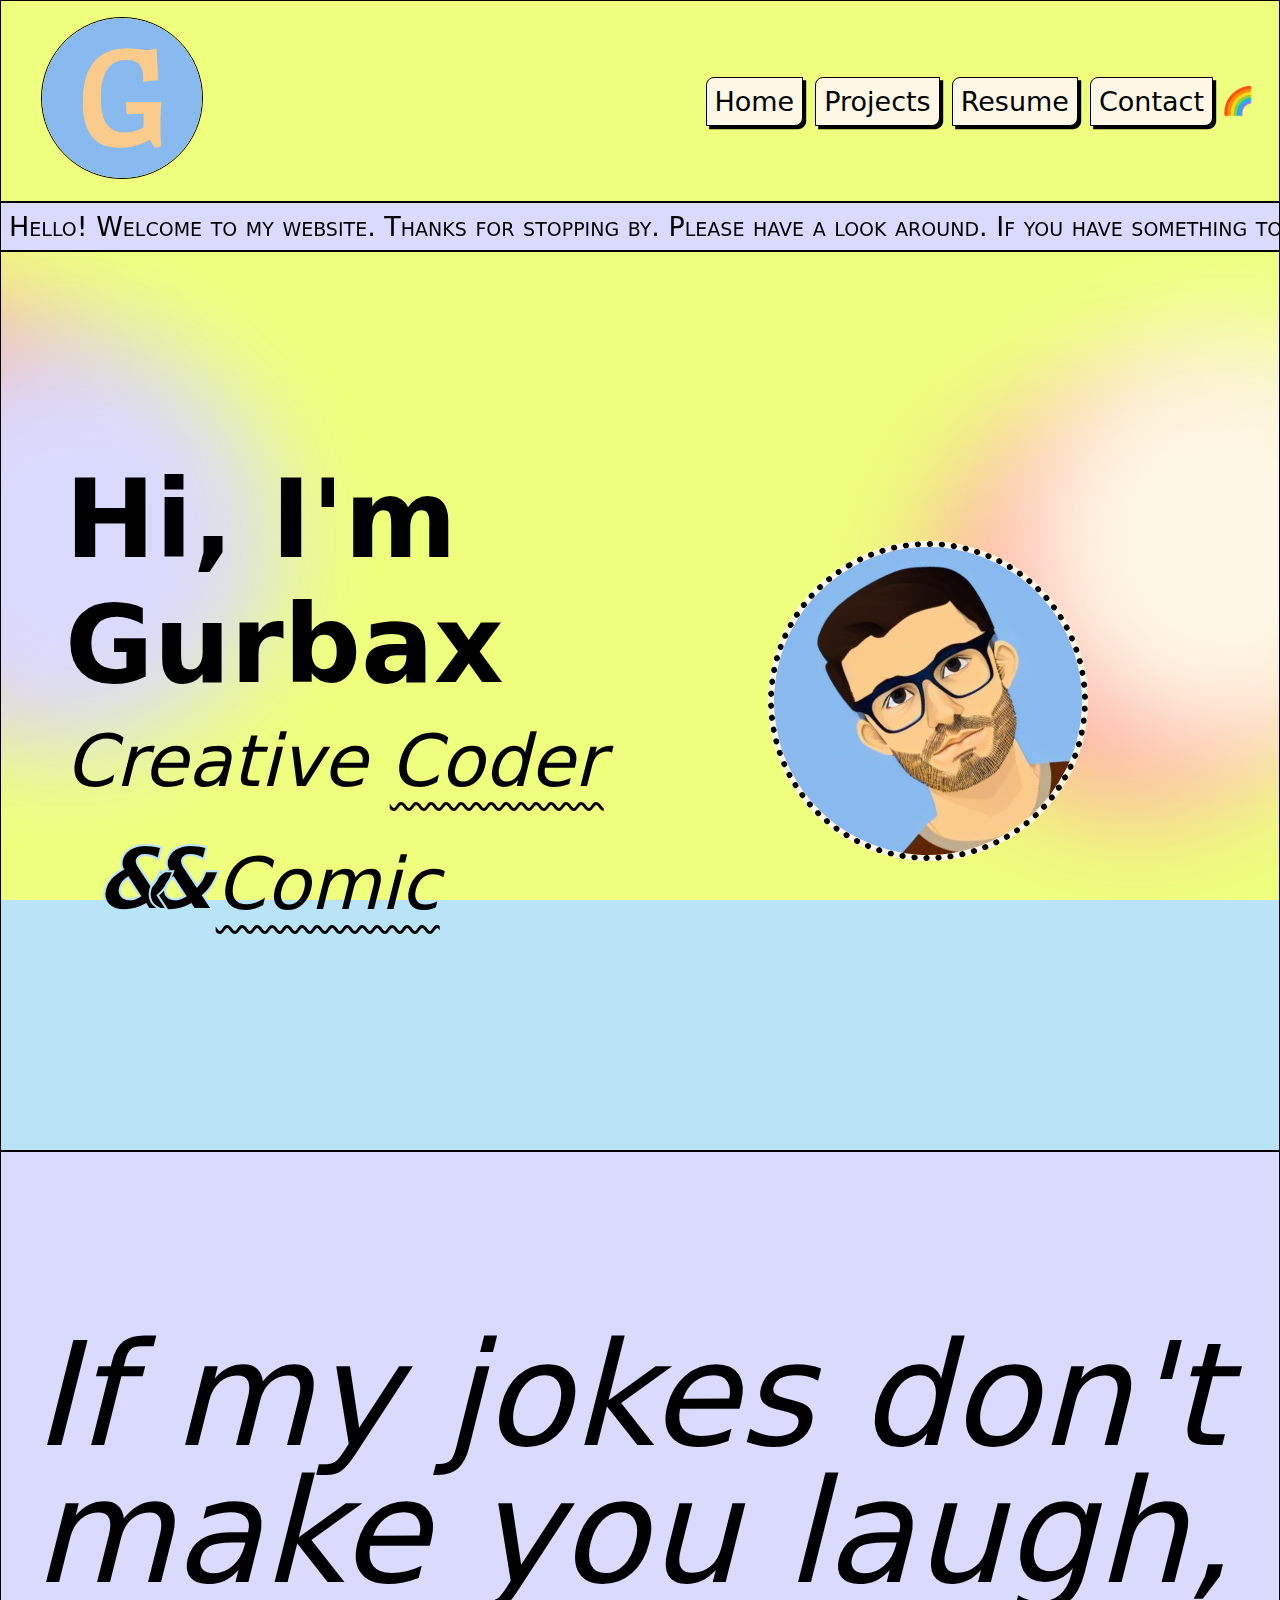
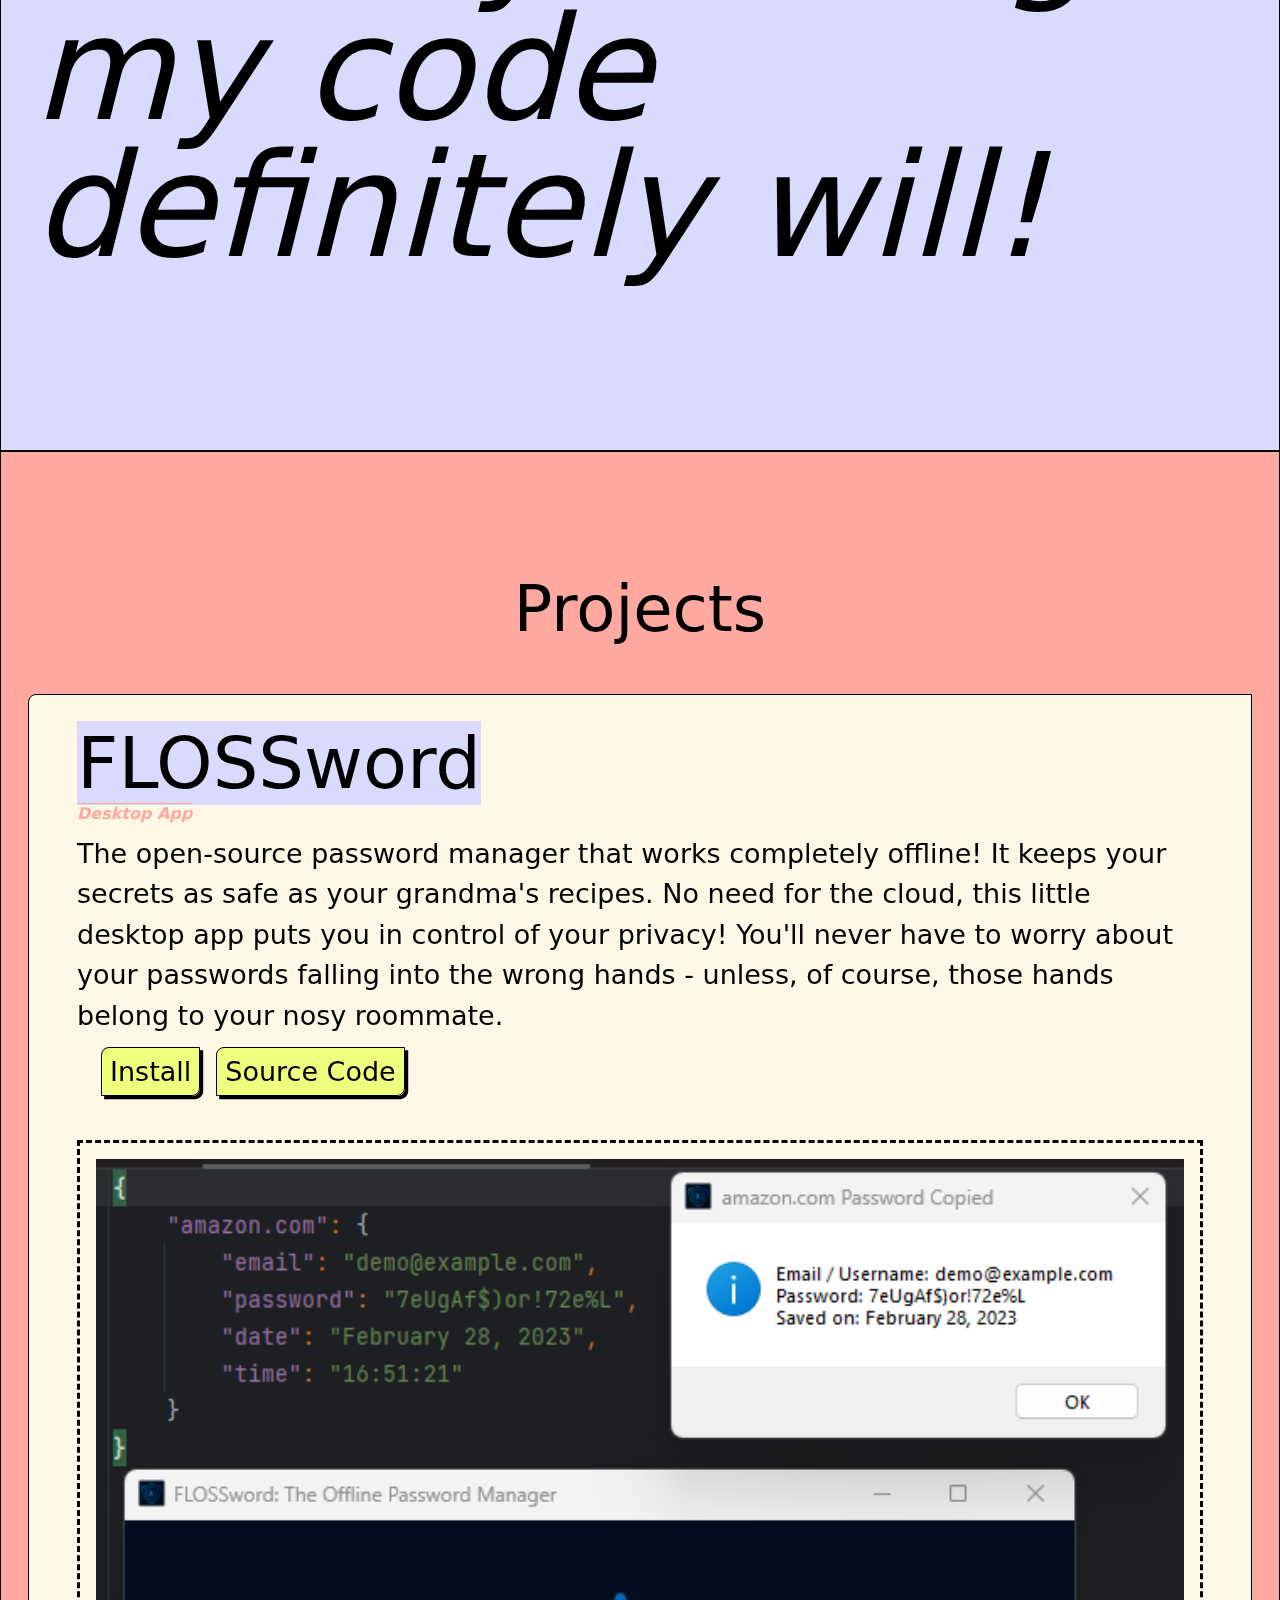
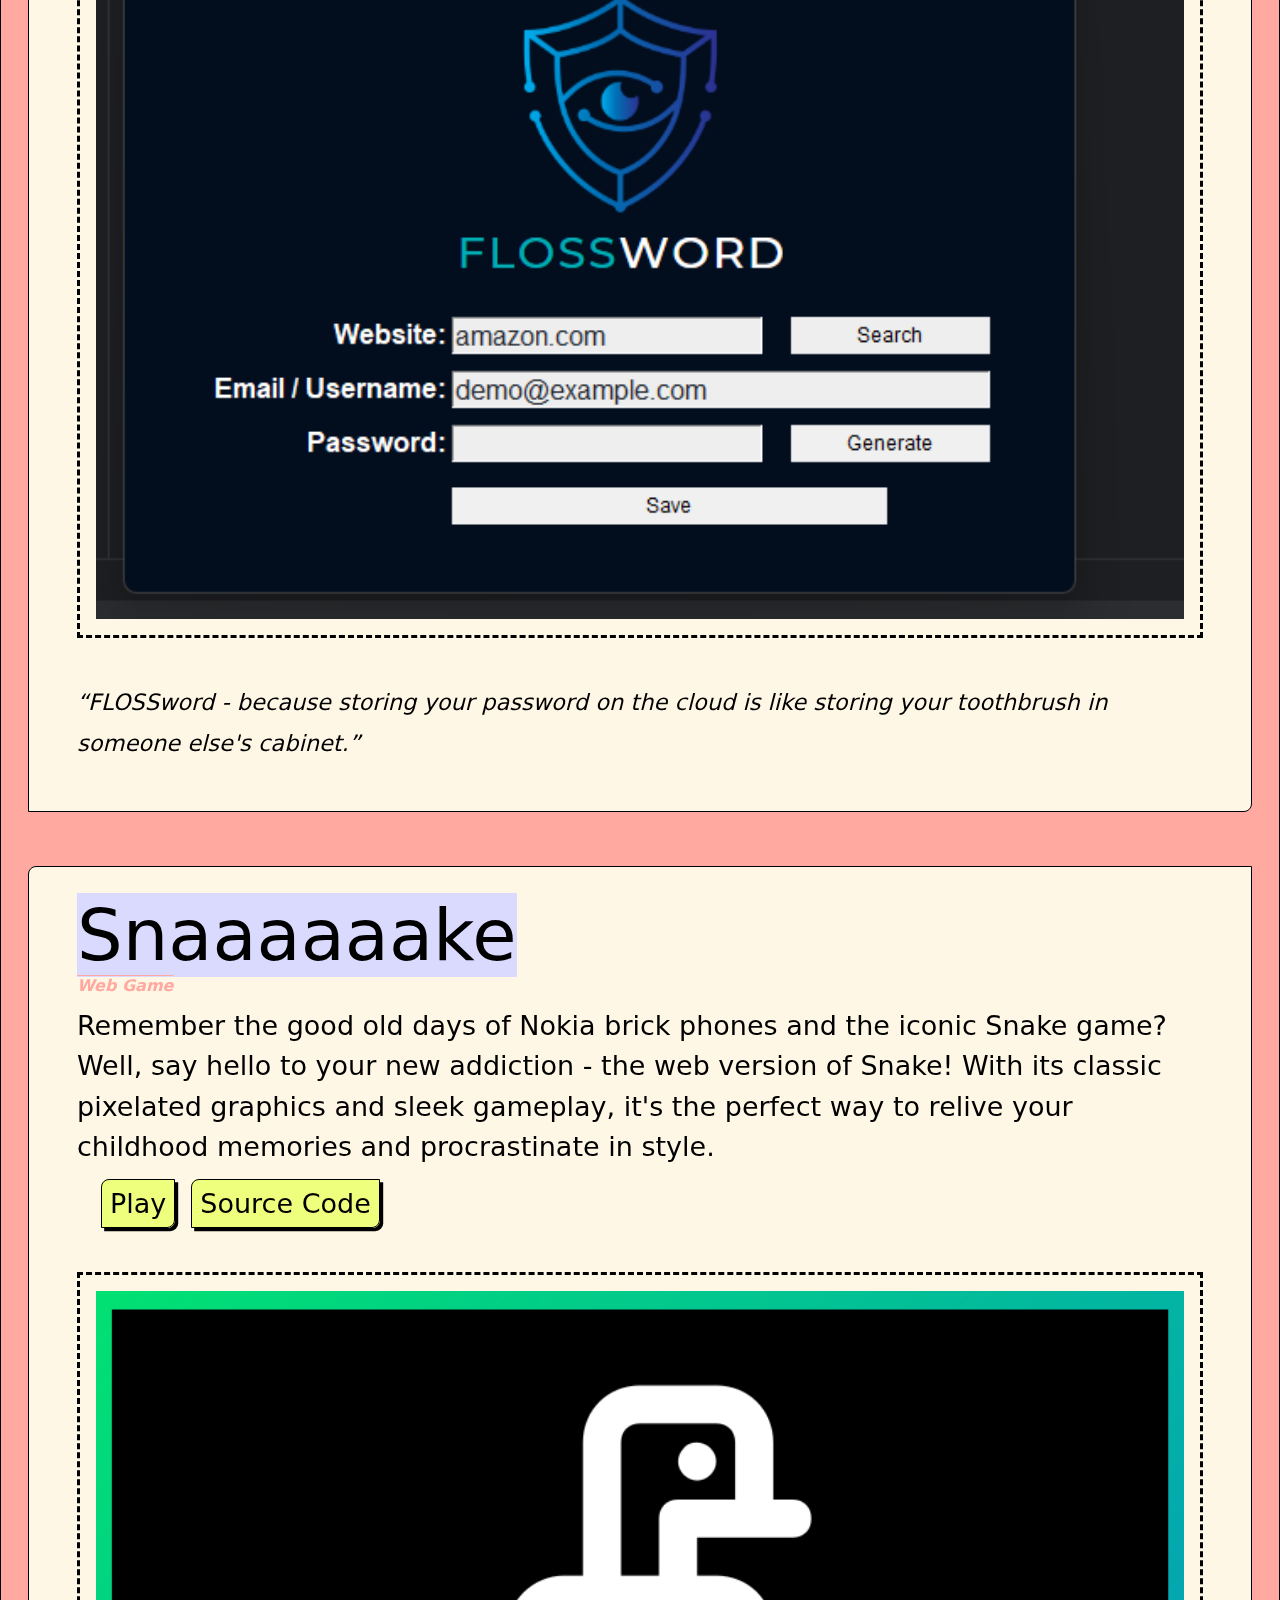
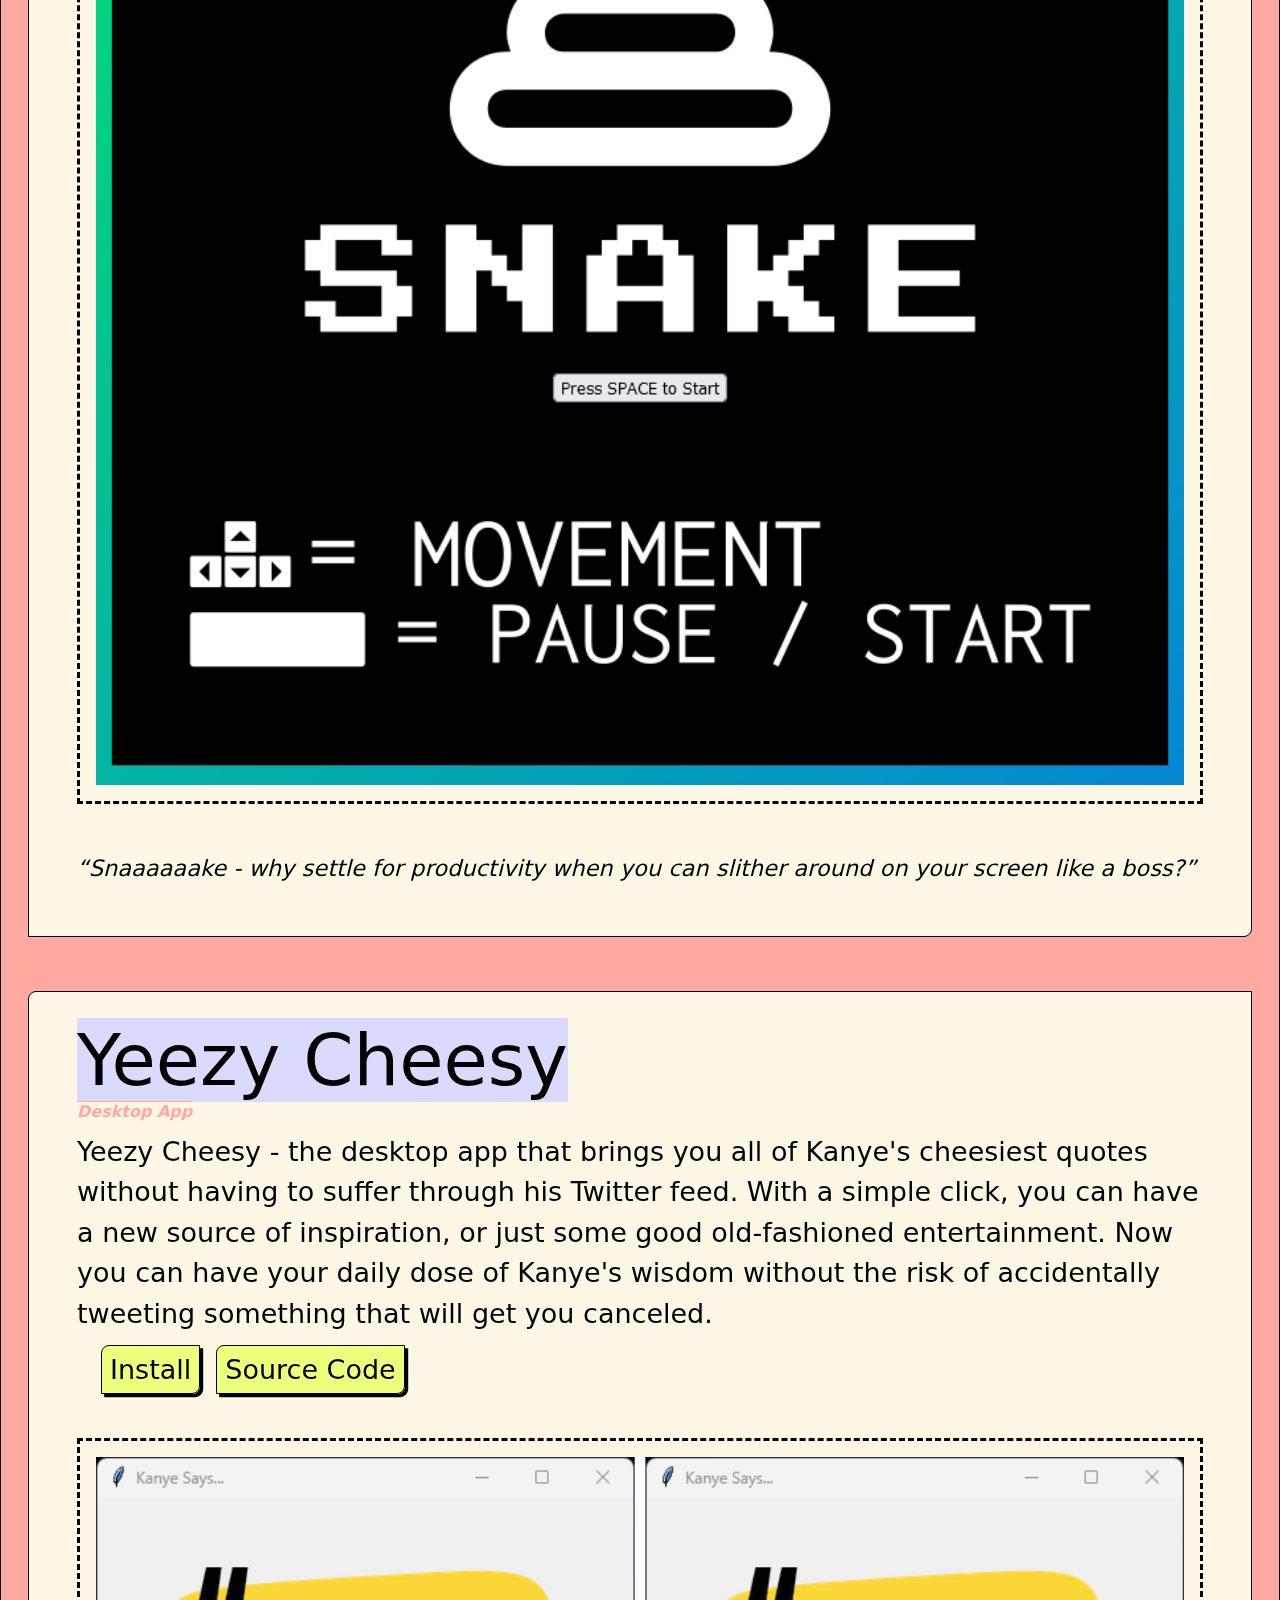
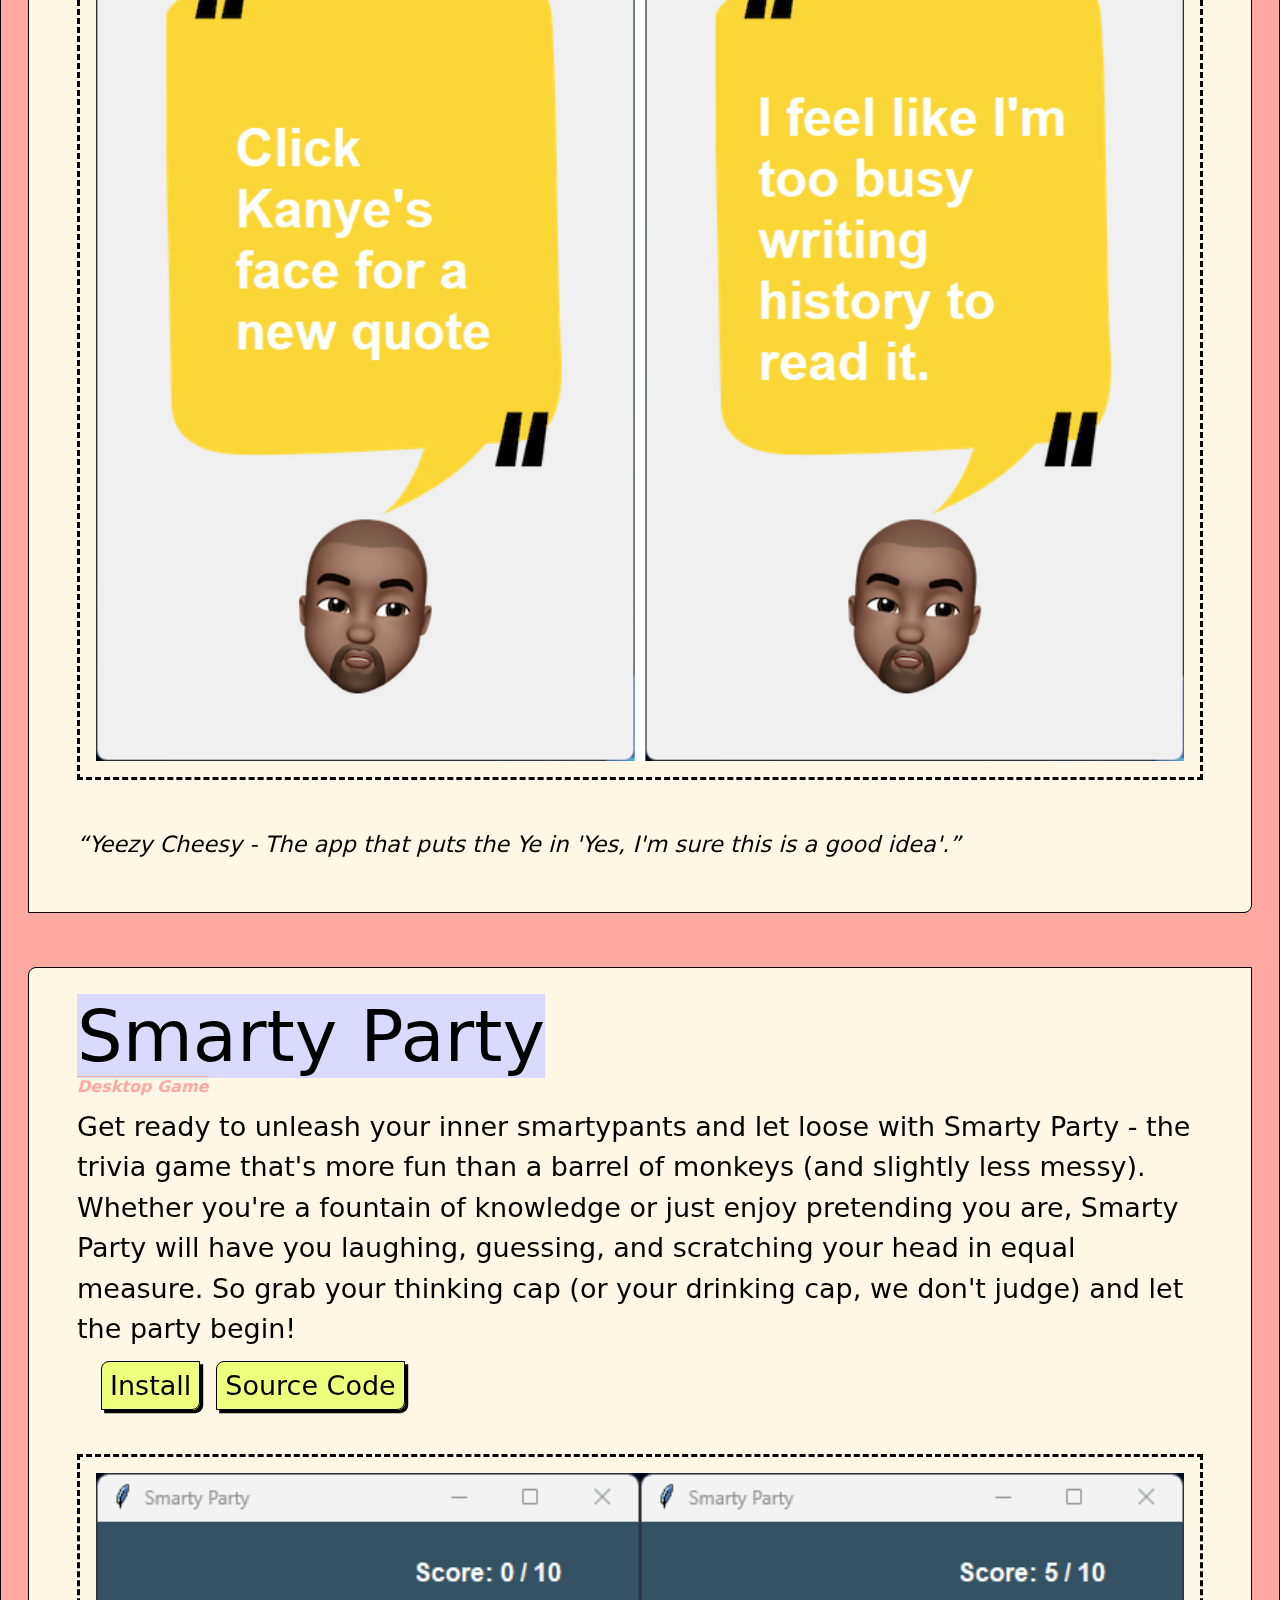
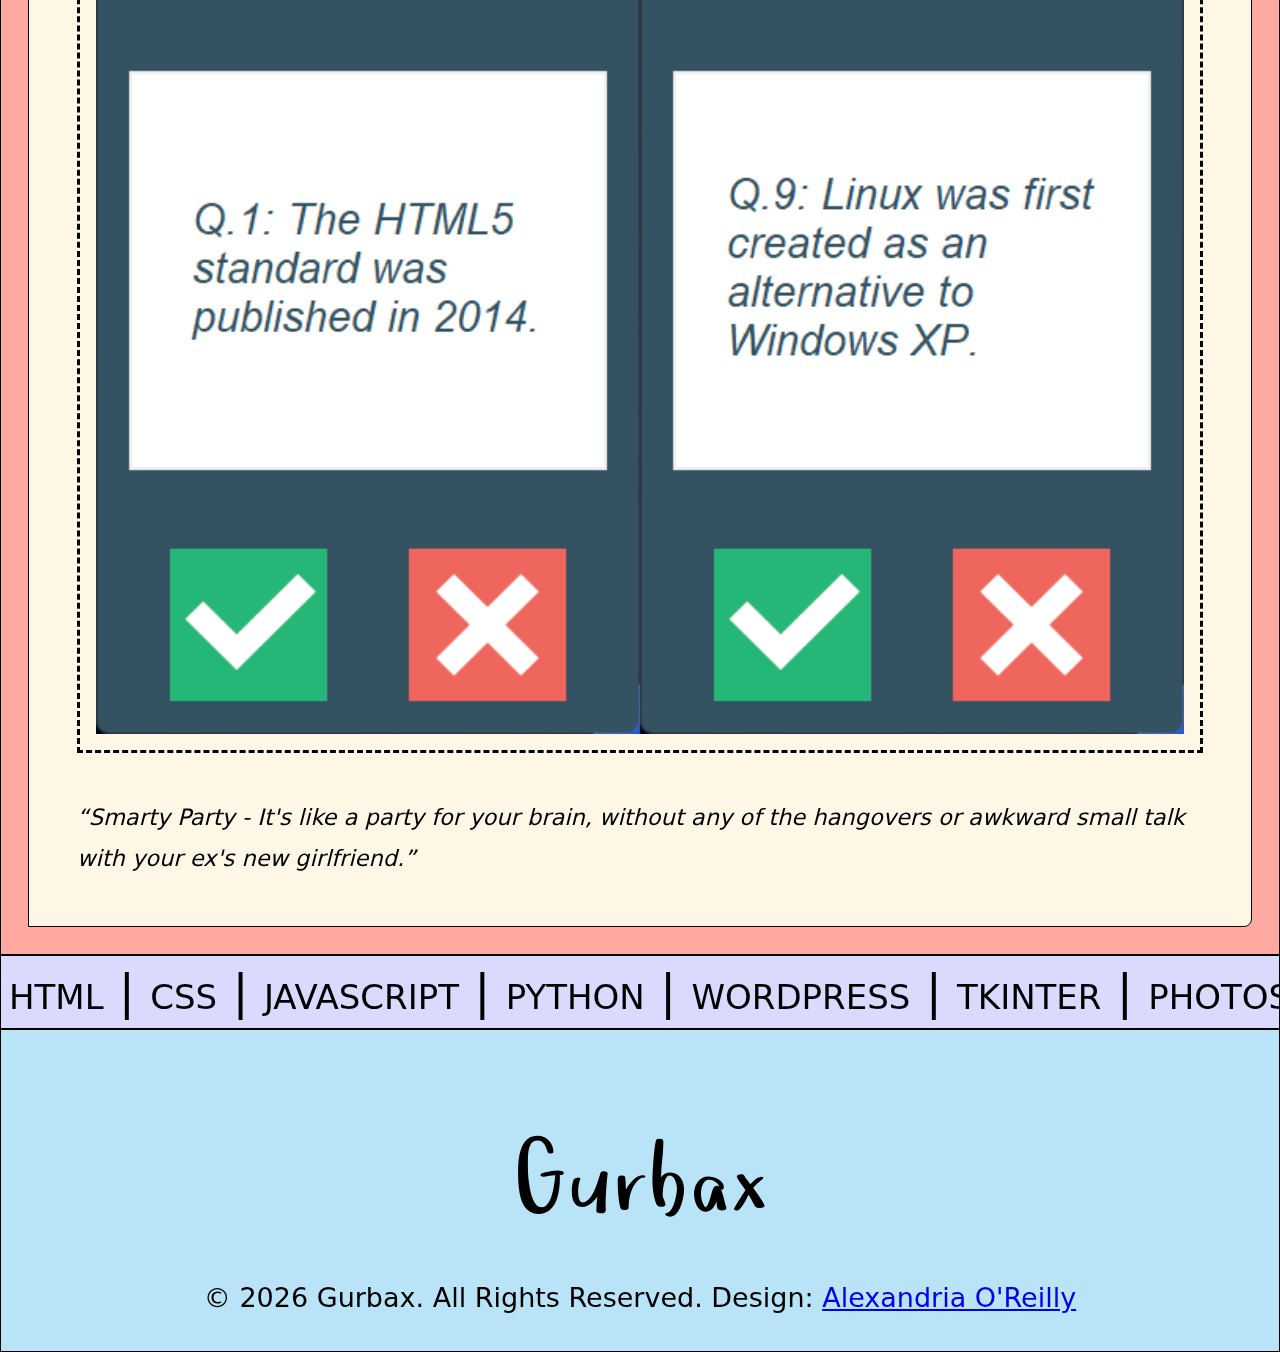
==== commit 85e243d1: "Add Alex's name" ====
--- a/index.html
+++ b/index.html
@@ -120,7 +120,7 @@
             margin-right: auto;
             width: 70%;"><path fill="#" d="M18.076171875,108.3984375q0-3.22265625,0.2685546875-7.0556640625t0.9521484375-7.6904296875t2.05078125-7.4462890625t3.515625-6.396484375t5.2490234375-4.4677734375t7.3974609375-1.66015625q3.41796875,0,6.298828125,1.318359375t5.029296875,3.564453125t3.3447265625,5.2490234375t1.1962890625,6.2744140625q0,0.87890625-1.1962890625,1.0986328125t-1.6845703125,0.2197265625q-0.87890625,0-1.6845703125-0.146484375t-1.1962890625-1.171875q-0.68359375-1.904296875-1.4404296875-4.00390625t-1.85546875-3.8330078125t-2.7099609375-2.8564453125q-1.46484375-0.9765625-3.7109375-0.9765625l-0.390625,0q-4.1015625,0.09765625-6.103515625,2.9296875t-2.7587890625,6.884765625t-0.7568359375,8.59375l0,8.056640625q0,2.001953125,0.146484375,5.810546875t0.7080078125,8.30078125t1.46484375,9.1552734375t2.44140625,8.49609375t3.6865234375,6.25t5.17578125,2.4169921875q2.685546875,0,4.6875-1.85546875t3.4423828125-4.7607421875t2.44140625-6.494140625t1.66015625-7.2021484375t1.0009765625-6.7138671875t0.537109375-5.1025390625q-0.537109375-0.048828125-1.025390625-0.048828125q-2.294921875,0-4.4921875,0.732421875q-2.783203125,0.830078125-5.56640625,0.830078125q-0.390625,0-1.0498046875-0.048828125t-1.2451171875-0.244140625t-1.0498046875-0.5615234375t-0.4638671875-0.9521484375q0-1.123046875,2.4658203125-1.904296875t5.615234375-1.3427734375t6.0791015625-0.8056640625t3.857421875-0.244140625q0.48828125,0,1.3916015625,0.09765625t1.806640625,0.341796875t1.5380859375,0.7080078125t0.634765625,1.1474609375q0,0.5859375-0.439453125,1.0498046875t-1.0986328125,0.7080078125t-1.3427734375,0.341796875t-1.07421875,0.09765625q0.048828125,1.123046875,0.048828125,2.294921875q0,2.63671875-0.146484375,5.615234375q-0.244140625,4.296875-0.9765625,8.59375t-2.24609375,8.349609375t-3.857421875,7.1533203125t-5.7861328125,5.0048828125t-8.1787109375,1.904296875q-5.17578125,0-8.740234375-2.197265625t-5.810546875-5.859375t-3.4912109375-8.30078125t-1.7822265625-9.4970703125t-0.6591796875-9.4482421875t-0.1220703125-8.30078125z M71.77099609375,127.490234375q0-0.9765625,0.2197265625-2.587890625t0.5126953125-3.1982421875t0.68359375-2.9541015625t0.927734375-1.7578125q0.390625-0.390625,1.3427734375-0.78125t2.001953125-0.5615234375t1.953125,0.146484375t1.0986328125,1.2939453125q-0.68359375,0.87890625-1.2451171875,3.0029296875t-0.8544921875,4.7119140625q-0.244140625,2.197265625-0.244140625,4.541015625l0,0.830078125q0.048828125,2.734375,0.48828125,5.029296875t1.3427734375,3.7841796875t2.5146484375,1.4892578125q3.41796875,0,6.25-3.1494140625t5.029296875-7.6904296875t3.857421875-9.6435546875t2.83203125-8.9111328125q0.29296875-1.123046875,1.3916015625-1.513671875t2.3681640625-0.2685546875t2.2705078125,0.6103515625t1.1962890625,1.171875q-0.9765625,8.203125-1.5380859375,16.40625t-0.5615234375,16.50390625q0,1.611328125,0.146484375,2.9541015625t-0.146484375,2.294921875t-1.2939453125,1.513671875t-3.1982421875,0.5615234375q-0.48828125,0-1.2451171875-0.09765625t-1.5625-0.3173828125t-1.3671875-0.6591796875t-0.5615234375-1.025390625q0-3.61328125,0.2685546875-7.421875t0.7568359375-7.373046875q-1.318359375,1.904296875-2.9052734375,3.7841796875t-3.4912109375,3.3935546875t-4.1015625,2.4169921875t-4.736328125,0.9033203125q-3.61328125,0-5.6884765625-1.708984375t-3.125-4.2724609375t-1.318359375-5.5908203125t-0.2685546875-5.859375z M117.7021484375,118.115234375q0-2.001953125,0.7080078125-3.369140625t3.0029296875-1.3671875q0.87890625,0,2.197265625,0.2685546875t1.513671875,1.3427734375q0.48828125,2.880859375,0.537109375,6.25t0.341796875,6.34765625q1.123046875-2.197265625,2.880859375-4.736328125t4.00390625-4.6875t4.8828125-3.564453125t5.37109375-1.416015625q0.1953125,0,0.732421875,0.146484375t1.0009765625,0.4150390625t0.5615234375,0.6103515625t-0.537109375,0.634765625q-0.1953125,0.5859375-0.830078125,0.7080078125t-1.123046875,0.1220703125q-0.29296875,0-0.927734375-0.244140625q-3.61328125,1.904296875-6.15234375,5.17578125t-4.150390625,7.2509765625t-2.34375,8.3984375t-0.732421875,8.6181640625q0,2.099609375-0.9521484375,2.5390625t-3.0517578125,0.439453125q-1.123046875,0-2.3681640625-0.244140625t-1.7333984375-1.5625q-0.87890625-2.783203125-1.4404296875-6.396484375t-0.8544921875-7.4462890625t-0.4150390625-7.5439453125t-0.1220703125-6.689453125z M152.40283203125,117.578125q0-3.41796875,0.3173828125-8.88671875t0.7568359375-11.279296875t1.0986328125-11.0107421875t1.4404296875-7.9833984375q0.29296875-1.220703125,1.3916015625-1.46484375t2.2216796875-0.244140625q1.513671875,0,2.6123046875,0.537109375t1.0986328125,2.34375q0,8.88671875-1.0986328125,17.7978515625t-1.1962890625,17.7978515625q1.513671875-2.294921875,3.90625-3.4423828125t5.078125-1.1474609375q3.7109375,0,6.396484375,1.513671875t4.345703125,3.90625t2.4658203125,5.5419921875t0.8056640625,6.4208984375q0,1.806640625-0.3662109375,4.5166015625t-1.0986328125,5.712890625t-1.85546875,5.95703125t-2.6611328125,5.2978515625t-3.5400390625,3.7841796875t-4.39453125,1.4404296875q-0.48828125,0-1.2939453125-0.146484375t-1.611328125-0.439453125t-1.3427734375-0.7568359375t-0.537109375-1.1474609375q0-0.78125,0.9521484375-1.0986328125t1.5380859375-0.3173828125q2.197265625-0.9765625,3.90625-4.0771484375t2.8564453125-6.8115234375t1.7333984375-7.3486328125t0.5859375-5.9326171875q0-1.318359375-0.390625-3.515625t-1.1962890625-4.345703125t-2.197265625-3.7109375t-3.2958984375-1.5625q-2.294921875,0-3.662109375,2.3681640625t-2.1484375,5.517578125t-1.0498046875,6.494140625t-0.2685546875,5.2490234375q0,1.220703125,0.4150390625,2.4169921875t0.9521484375,2.392578125t0.9521484375,2.44140625t0.4150390625,2.4658203125q0,0.5859375-0.5126953125,0.9765625t-1.1962890625,0.634765625t-1.4404296875,0.3173828125t-1.1474609375,0.0732421875q-2.783203125,0-3.857421875-1.318359375t-1.85546875-3.7109375q-1.708984375-5.419921875-2.3681640625-11.0107421875t-0.6591796875-11.2060546875z M194.037109375,131.787109375q0-3.3203125,0.9033203125-6.396484375t2.7099609375-5.4931640625t4.5166015625-3.857421875t6.2744140625-1.4404296875q2.197265625,0,4.8583984375,0.6591796875t5.0048828125,1.953125t3.90625,3.2958984375t1.5625,4.58984375q0,1.220703125-0.4150390625,1.85546875t-1.6845703125,0.634765625l-0.537109375-0.09765625q1.416015625,3.80859375,2.44140625,7.8125t2.001953125,8.0078125q0.390625,0.78125,0.5859375,1.3916015625t0.1953125,1.1962890625q0,0.78125-0.439453125,1.2939453125t-1.1474609375,0.7568359375t-1.46484375,0.341796875t-1.3427734375,0.09765625q-2.099609375,0-3.1494140625-0.732421875t-1.513671875-2.001953125t-0.5615234375-2.8564453125t-0.390625-3.1982421875q-0.5859375,1.904296875-1.5380859375,3.7109375t-2.24609375,3.2470703125t-3.0517578125,2.294921875t-3.955078125,0.8544921875q-3.22265625,0-5.419921875-1.85546875t-3.5400390625-4.5654296875t-1.953125-5.7861328125t-0.6103515625-5.712890625z M200.970703125,131.103515625q0,1.806640625,0.244140625,3.80859375t0.8056640625,3.955078125t1.4404296875,3.6865234375t2.197265625,3.0517578125q2.392578125-2.587890625,3.5400390625-6.298828125t2.05078125-7.1533203125t2.05078125-5.908203125t3.5400390625-2.4658203125q1.513671875,0,2.5390625,0.537109375q-0.48828125-1.220703125-1.611328125-2.3681640625t-2.5146484375-2.099609375t-2.880859375-1.5625t-2.8076171875-0.6103515625q-0.390625,0-0.9033203125,0.1220703125t-0.8056640625,0.0244140625q-2.001953125,0.5859375-3.2958984375,2.0263671875t-2.099609375,3.3935546875t-1.1474609375,4.00390625t-0.341796875,3.857421875z M233.86474609375,147.119140625q0-0.29296875,0.7080078125-1.5625t1.806640625-3.0517578125t2.392578125-3.8818359375t2.587890625-4.150390625t2.4169921875-3.7109375t1.708984375-2.5390625q-0.5859375-1.123046875-2.001953125-3.076171875t-2.9052734375-3.955078125t-2.587890625-3.857421875t-1.0986328125-2.734375q0-1.416015625,1.3916015625-1.85546875t2.7099609375-0.439453125q1.416015625,0,2.001953125,0.244140625t1.5625,1.3671875q-0.09765625,0.29296875,0.7080078125,1.5380859375t1.904296875,2.63671875t2.099609375,2.5390625t1.1962890625,1.4892578125l2.1484375-2.1484375t2.6611328125-2.4658203125t2.9052734375-2.001953125t2.783203125-0.8056640625q0.48828125,0,1.4892578125,0.244140625t1.0009765625,0.9765625q-1.416015625,1.513671875-2.587890625,2.490234375t-2.392578125,1.9775390625t-2.44140625,2.24609375t-2.83203125,3.1494140625q0.68359375,1.123046875,2.587890625,3.7109375t3.857421875,5.4931640625t3.4423828125,5.46875t1.4892578125,3.5400390625q0,0.5859375-0.6103515625,0.9521484375t-1.3916015625,0.6103515625t-1.5869140625,0.341796875t-1.1962890625,0.09765625q-1.123046875,0-2.5634765625-0.29296875t-2.0751953125-1.318359375q-1.904296875-2.783203125-3.2958984375-5.8349609375t-3.3935546875-5.8349609375q-0.390625,0.68359375-1.5869140625,3.22265625t-2.8564453125,5.3466796875t-3.4912109375,5.0048828125t-3.3447265625,2.197265625l-0.09765625,0q-0.68359375,0-1.953125-0.244140625t-1.26953125-1.123046875z"/><path fill="#" d=""/></svg></a>
 
-        <p>&copy; <span id="year"></span> Gurbax. All Rights Reserved. Design: <a href="https://alekzandriia.com/" target="_blank">Alex</a></p> 
+        <p>&copy; <span id="year"></span> Gurbax. All Rights Reserved. Design: <a href="https://alekzandriia.com/" target="_blank">Alexandria O'Reilly</a></p> 
     </footer>
 
     <script src="script.js"></script>
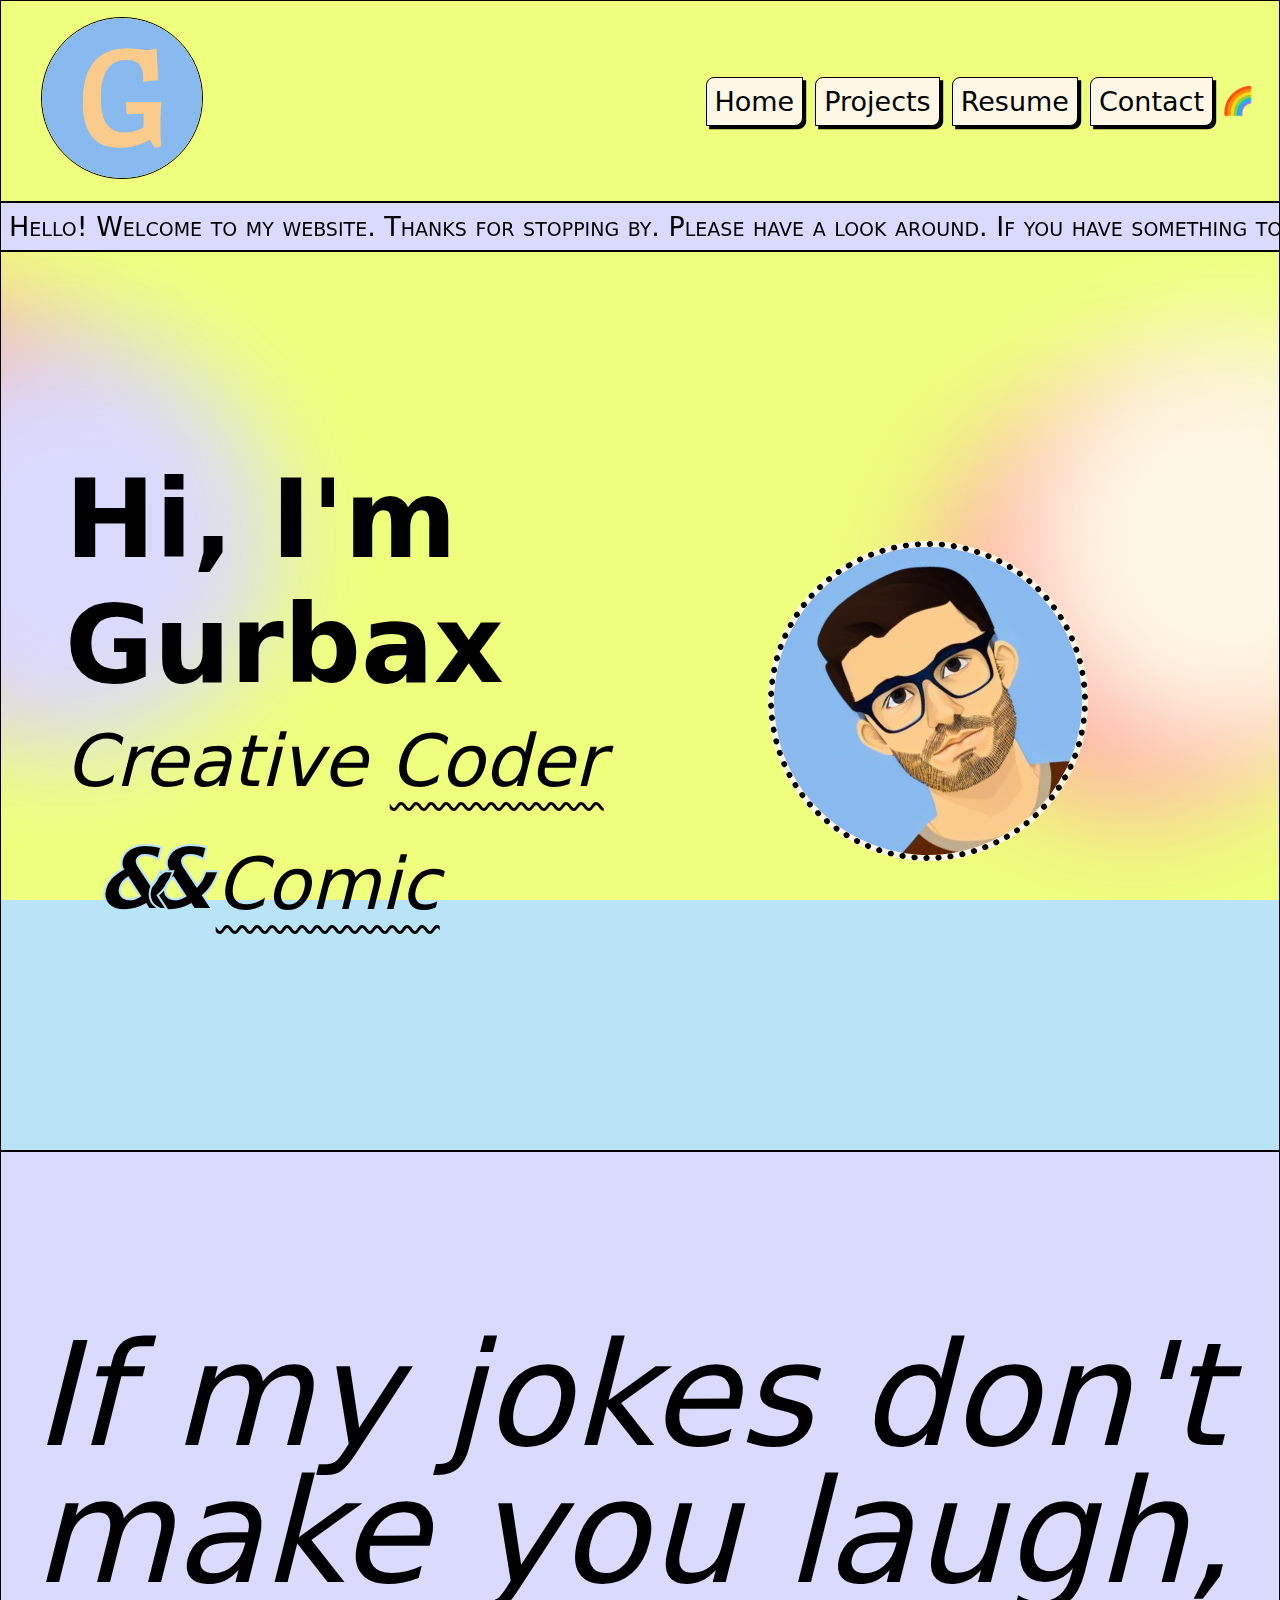
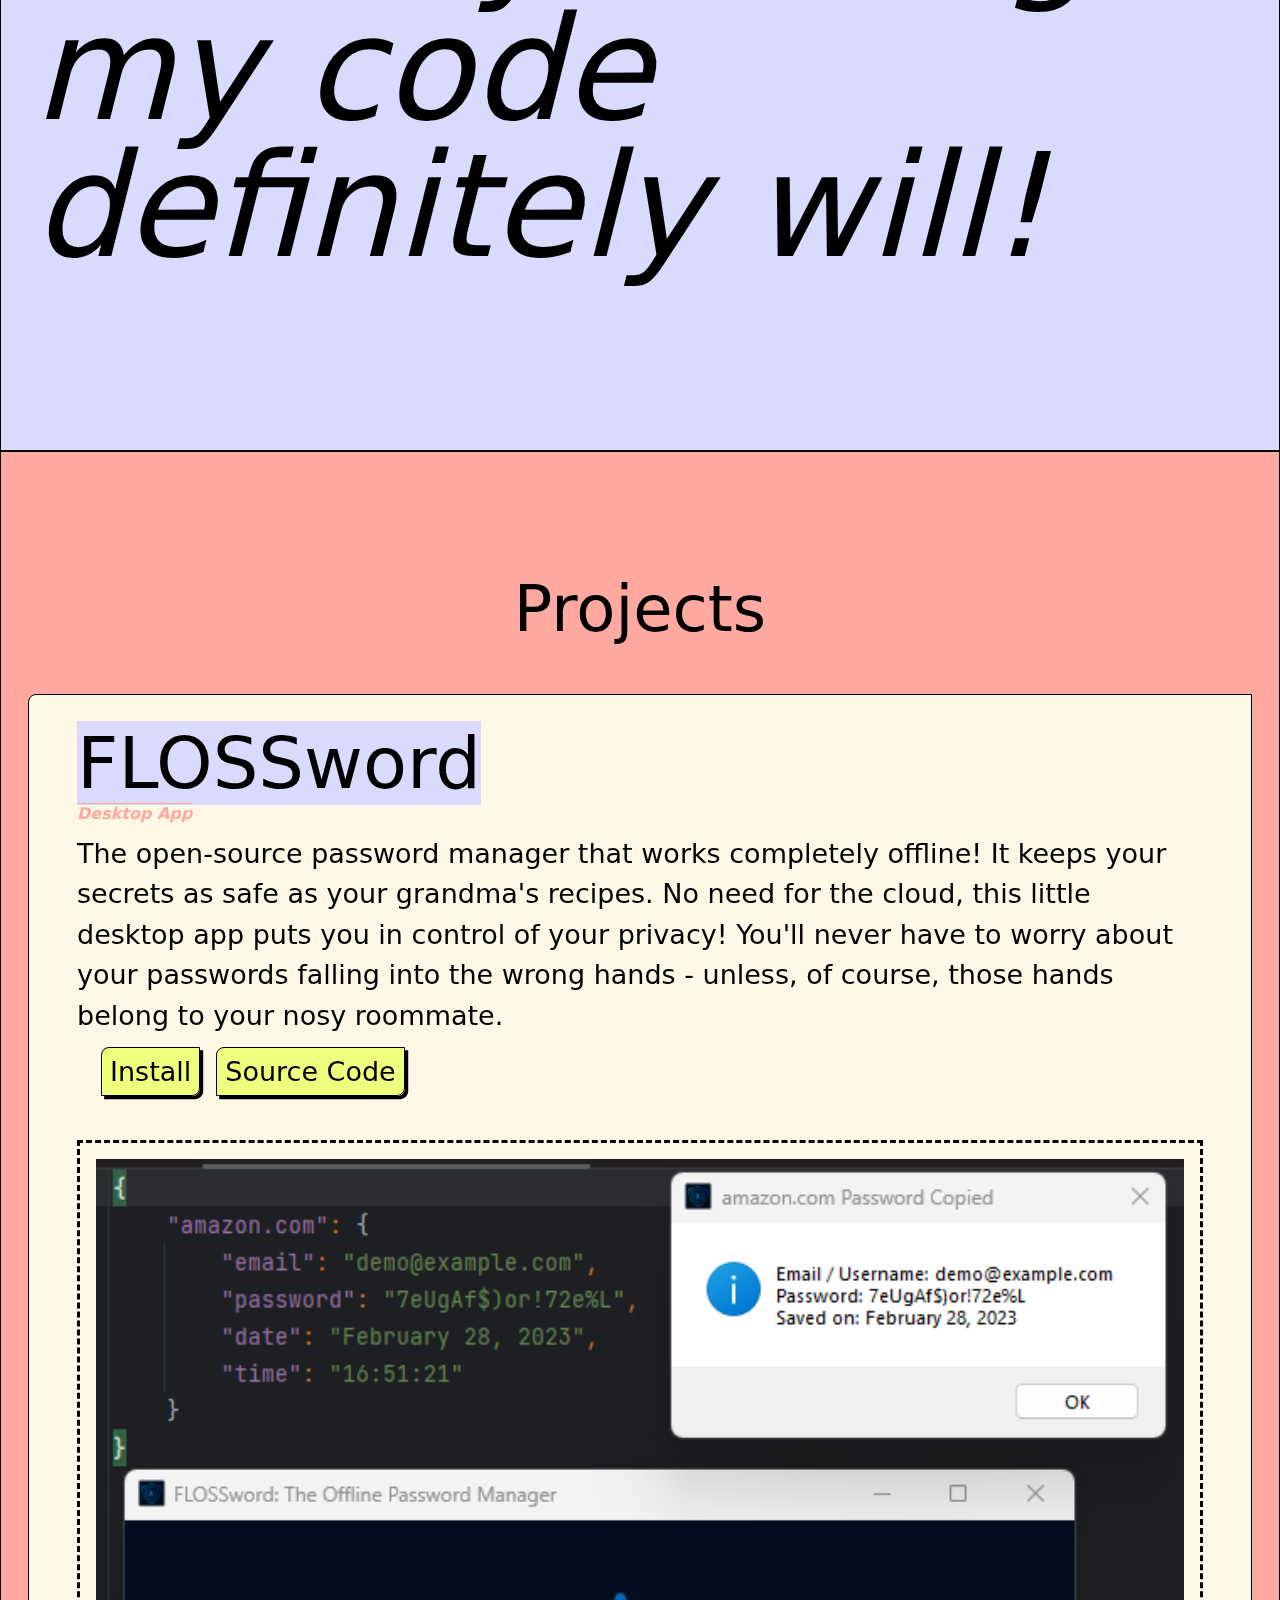
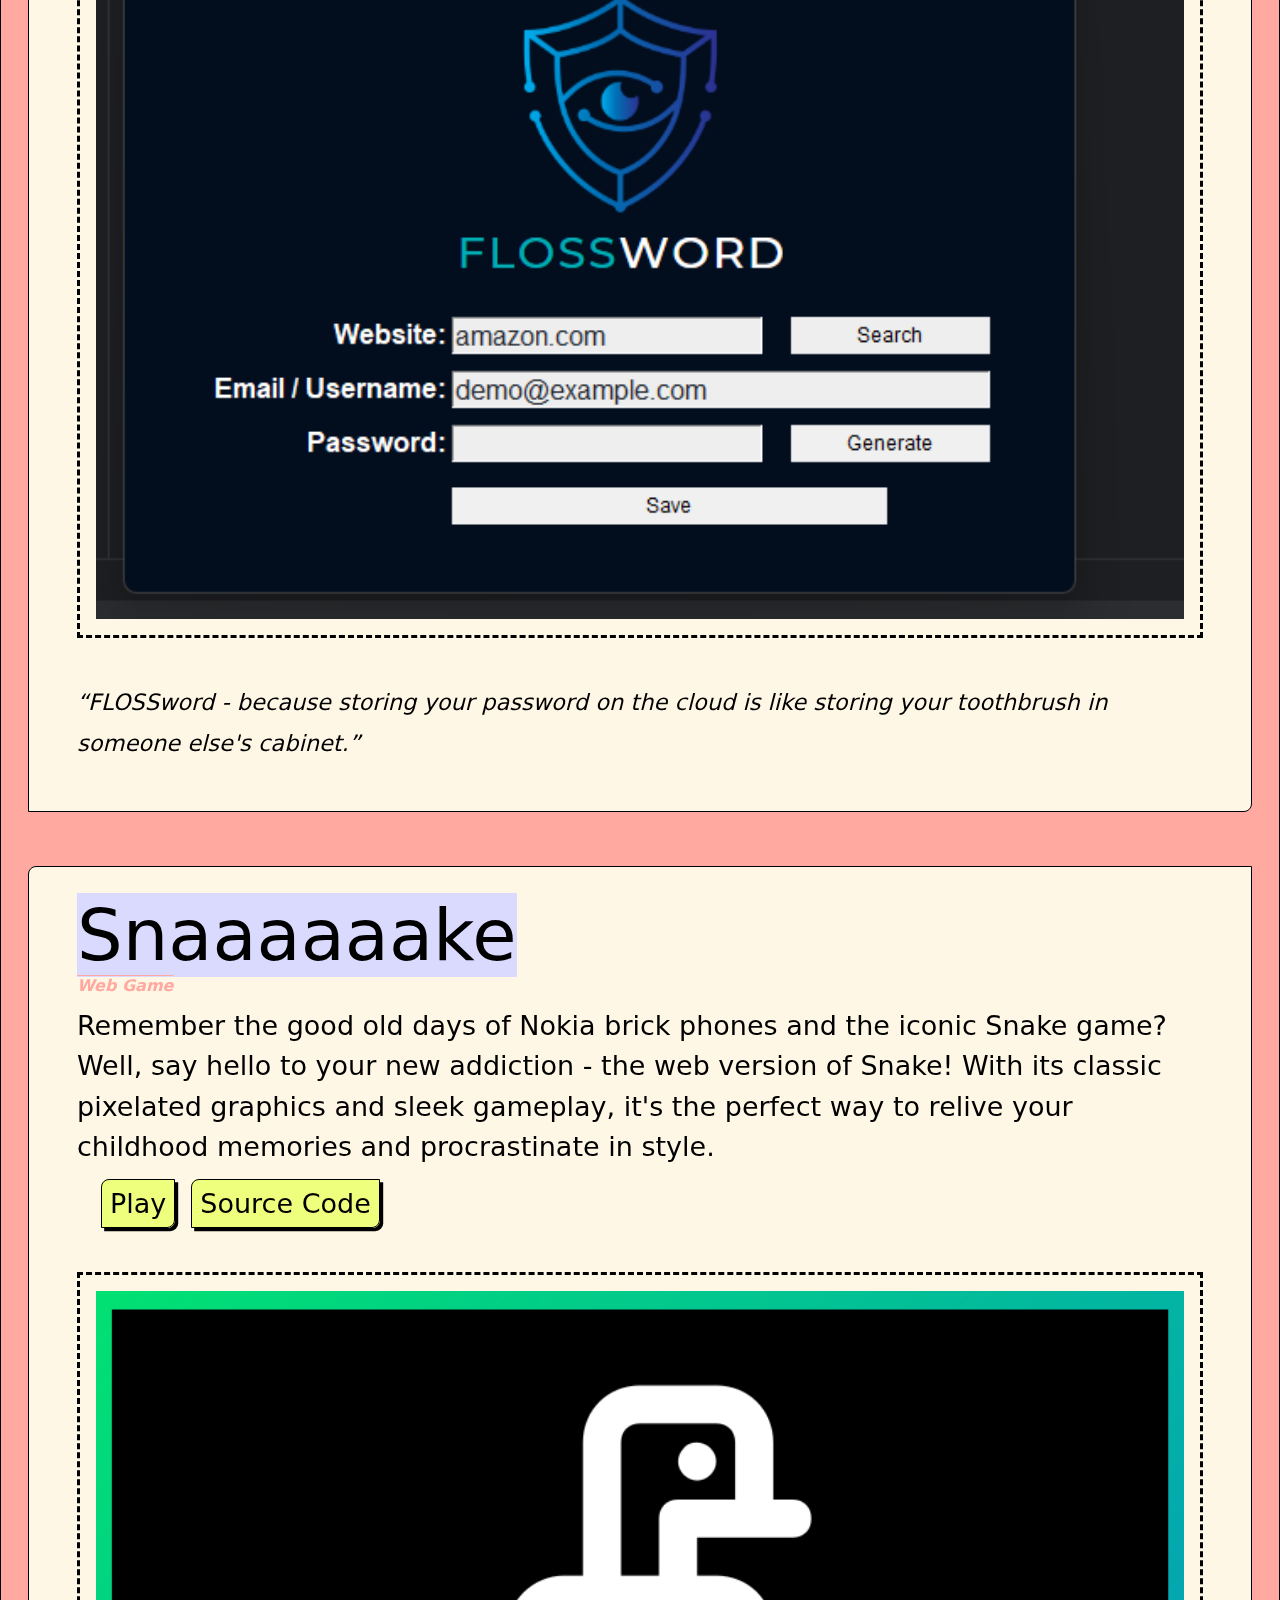
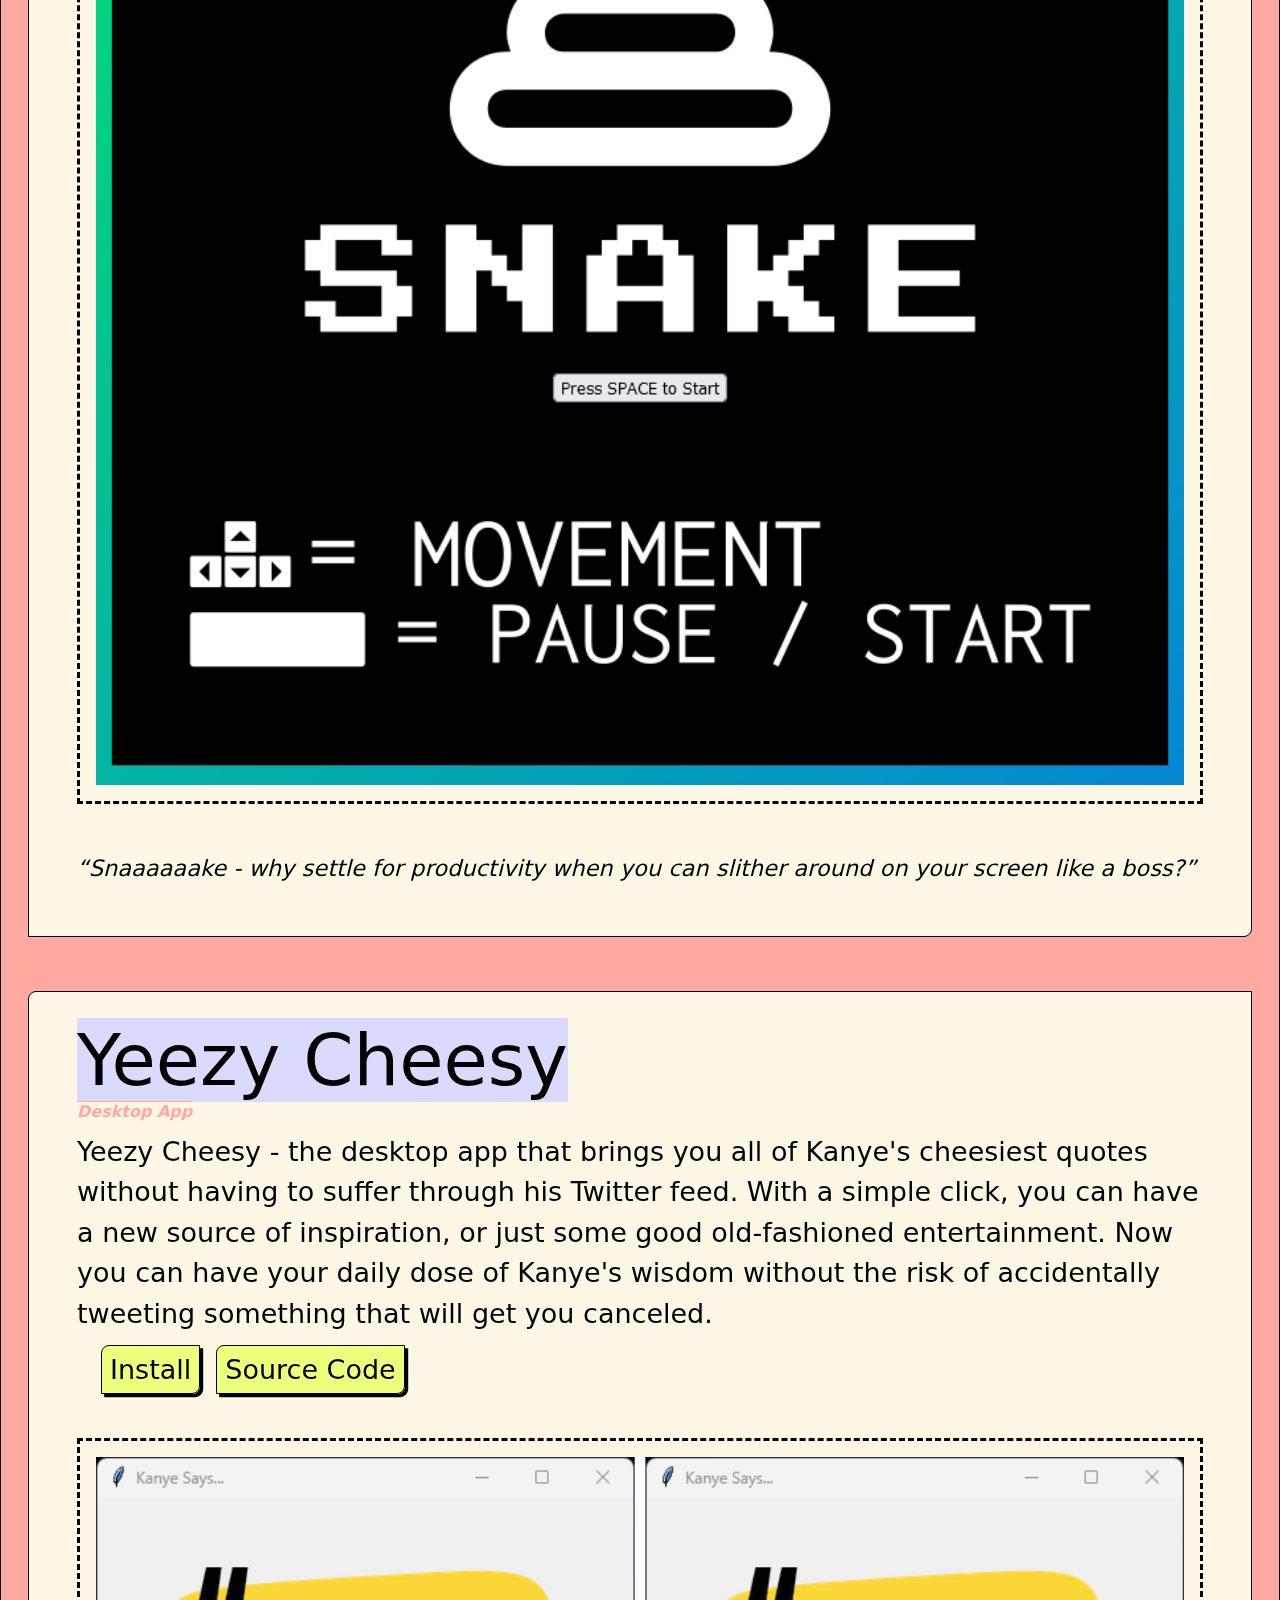
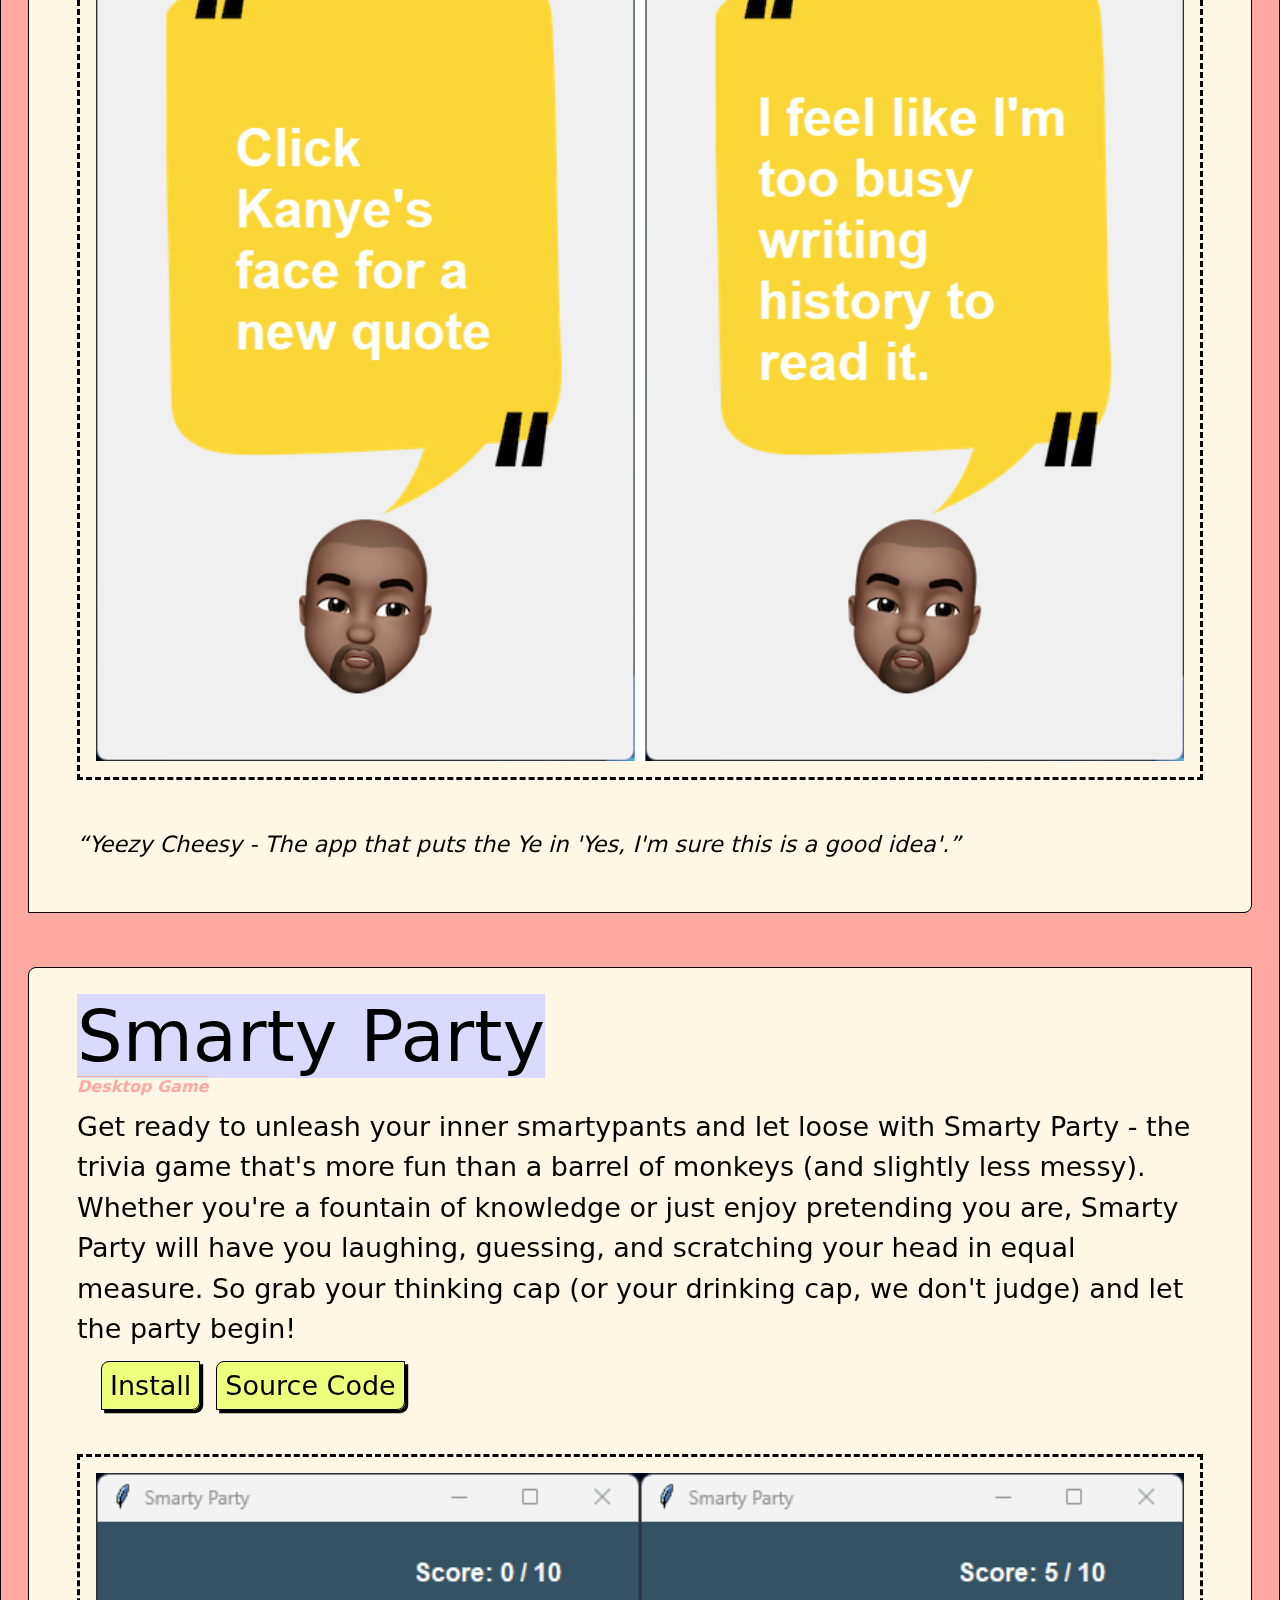
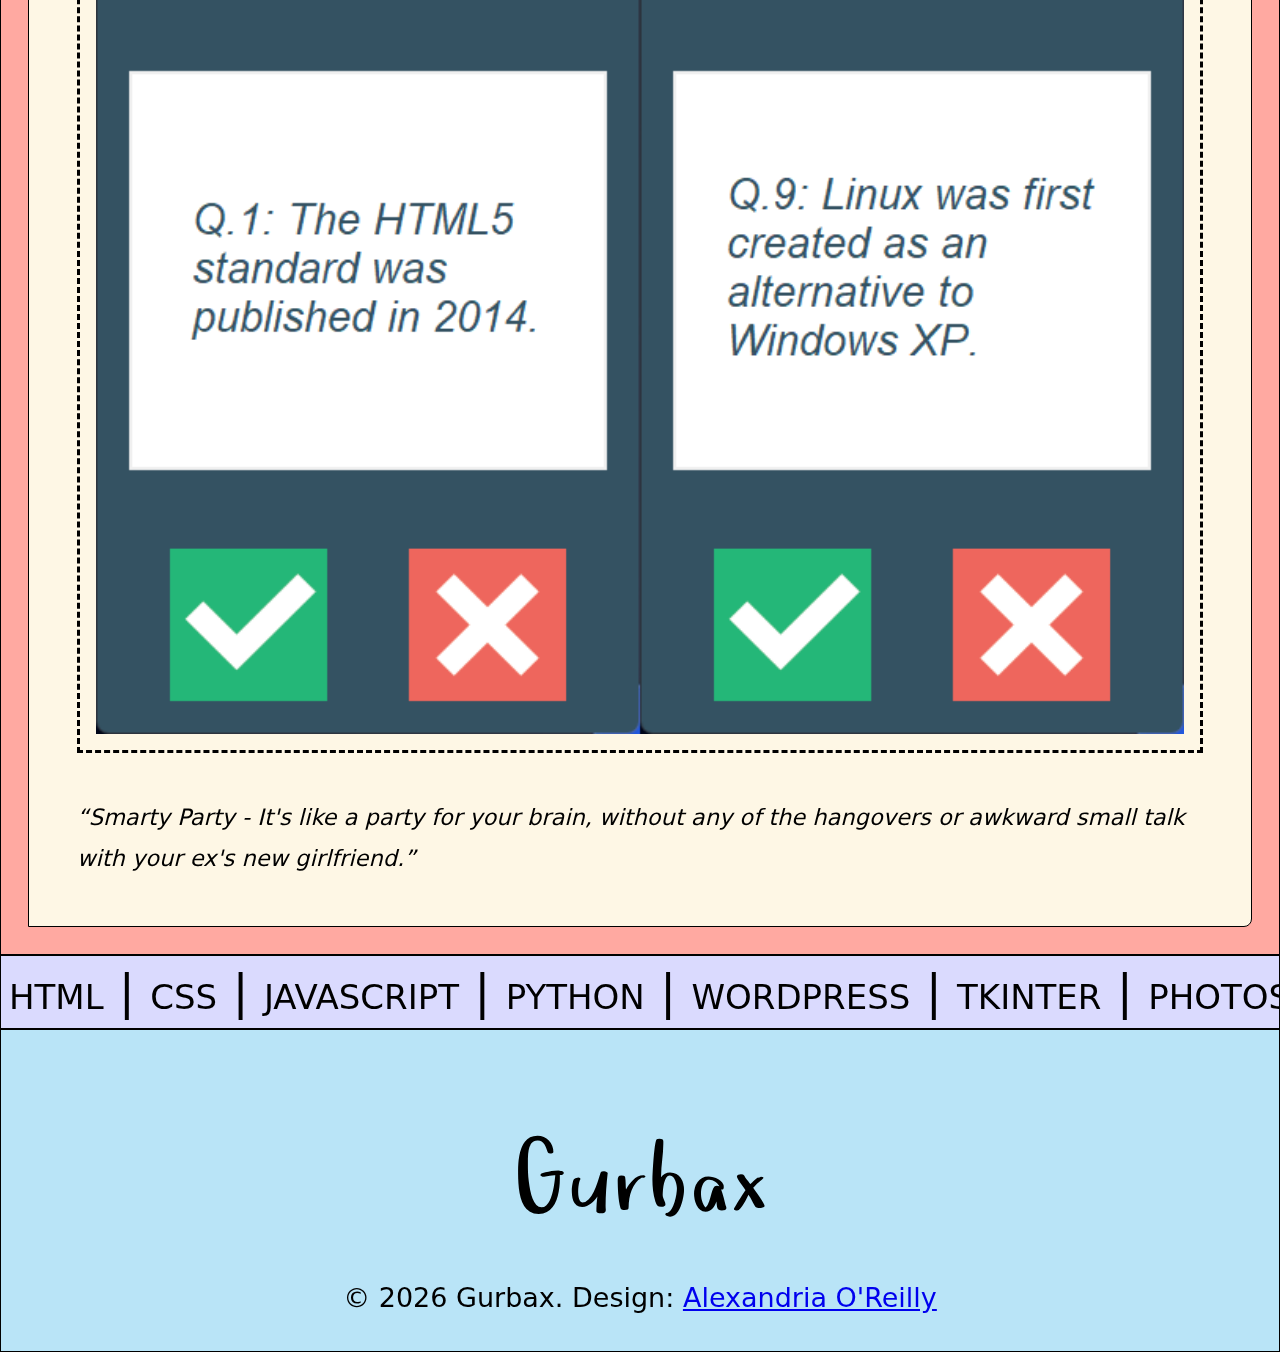
==== commit f12ea3ea: "Update footer" ====
--- a/index.html
+++ b/index.html
@@ -120,7 +120,7 @@
             margin-right: auto;
             width: 70%;"><path fill="#" d="M18.076171875,108.3984375q0-3.22265625,0.2685546875-7.0556640625t0.9521484375-7.6904296875t2.05078125-7.4462890625t3.515625-6.396484375t5.2490234375-4.4677734375t7.3974609375-1.66015625q3.41796875,0,6.298828125,1.318359375t5.029296875,3.564453125t3.3447265625,5.2490234375t1.1962890625,6.2744140625q0,0.87890625-1.1962890625,1.0986328125t-1.6845703125,0.2197265625q-0.87890625,0-1.6845703125-0.146484375t-1.1962890625-1.171875q-0.68359375-1.904296875-1.4404296875-4.00390625t-1.85546875-3.8330078125t-2.7099609375-2.8564453125q-1.46484375-0.9765625-3.7109375-0.9765625l-0.390625,0q-4.1015625,0.09765625-6.103515625,2.9296875t-2.7587890625,6.884765625t-0.7568359375,8.59375l0,8.056640625q0,2.001953125,0.146484375,5.810546875t0.7080078125,8.30078125t1.46484375,9.1552734375t2.44140625,8.49609375t3.6865234375,6.25t5.17578125,2.4169921875q2.685546875,0,4.6875-1.85546875t3.4423828125-4.7607421875t2.44140625-6.494140625t1.66015625-7.2021484375t1.0009765625-6.7138671875t0.537109375-5.1025390625q-0.537109375-0.048828125-1.025390625-0.048828125q-2.294921875,0-4.4921875,0.732421875q-2.783203125,0.830078125-5.56640625,0.830078125q-0.390625,0-1.0498046875-0.048828125t-1.2451171875-0.244140625t-1.0498046875-0.5615234375t-0.4638671875-0.9521484375q0-1.123046875,2.4658203125-1.904296875t5.615234375-1.3427734375t6.0791015625-0.8056640625t3.857421875-0.244140625q0.48828125,0,1.3916015625,0.09765625t1.806640625,0.341796875t1.5380859375,0.7080078125t0.634765625,1.1474609375q0,0.5859375-0.439453125,1.0498046875t-1.0986328125,0.7080078125t-1.3427734375,0.341796875t-1.07421875,0.09765625q0.048828125,1.123046875,0.048828125,2.294921875q0,2.63671875-0.146484375,5.615234375q-0.244140625,4.296875-0.9765625,8.59375t-2.24609375,8.349609375t-3.857421875,7.1533203125t-5.7861328125,5.0048828125t-8.1787109375,1.904296875q-5.17578125,0-8.740234375-2.197265625t-5.810546875-5.859375t-3.4912109375-8.30078125t-1.7822265625-9.4970703125t-0.6591796875-9.4482421875t-0.1220703125-8.30078125z M71.77099609375,127.490234375q0-0.9765625,0.2197265625-2.587890625t0.5126953125-3.1982421875t0.68359375-2.9541015625t0.927734375-1.7578125q0.390625-0.390625,1.3427734375-0.78125t2.001953125-0.5615234375t1.953125,0.146484375t1.0986328125,1.2939453125q-0.68359375,0.87890625-1.2451171875,3.0029296875t-0.8544921875,4.7119140625q-0.244140625,2.197265625-0.244140625,4.541015625l0,0.830078125q0.048828125,2.734375,0.48828125,5.029296875t1.3427734375,3.7841796875t2.5146484375,1.4892578125q3.41796875,0,6.25-3.1494140625t5.029296875-7.6904296875t3.857421875-9.6435546875t2.83203125-8.9111328125q0.29296875-1.123046875,1.3916015625-1.513671875t2.3681640625-0.2685546875t2.2705078125,0.6103515625t1.1962890625,1.171875q-0.9765625,8.203125-1.5380859375,16.40625t-0.5615234375,16.50390625q0,1.611328125,0.146484375,2.9541015625t-0.146484375,2.294921875t-1.2939453125,1.513671875t-3.1982421875,0.5615234375q-0.48828125,0-1.2451171875-0.09765625t-1.5625-0.3173828125t-1.3671875-0.6591796875t-0.5615234375-1.025390625q0-3.61328125,0.2685546875-7.421875t0.7568359375-7.373046875q-1.318359375,1.904296875-2.9052734375,3.7841796875t-3.4912109375,3.3935546875t-4.1015625,2.4169921875t-4.736328125,0.9033203125q-3.61328125,0-5.6884765625-1.708984375t-3.125-4.2724609375t-1.318359375-5.5908203125t-0.2685546875-5.859375z M117.7021484375,118.115234375q0-2.001953125,0.7080078125-3.369140625t3.0029296875-1.3671875q0.87890625,0,2.197265625,0.2685546875t1.513671875,1.3427734375q0.48828125,2.880859375,0.537109375,6.25t0.341796875,6.34765625q1.123046875-2.197265625,2.880859375-4.736328125t4.00390625-4.6875t4.8828125-3.564453125t5.37109375-1.416015625q0.1953125,0,0.732421875,0.146484375t1.0009765625,0.4150390625t0.5615234375,0.6103515625t-0.537109375,0.634765625q-0.1953125,0.5859375-0.830078125,0.7080078125t-1.123046875,0.1220703125q-0.29296875,0-0.927734375-0.244140625q-3.61328125,1.904296875-6.15234375,5.17578125t-4.150390625,7.2509765625t-2.34375,8.3984375t-0.732421875,8.6181640625q0,2.099609375-0.9521484375,2.5390625t-3.0517578125,0.439453125q-1.123046875,0-2.3681640625-0.244140625t-1.7333984375-1.5625q-0.87890625-2.783203125-1.4404296875-6.396484375t-0.8544921875-7.4462890625t-0.4150390625-7.5439453125t-0.1220703125-6.689453125z M152.40283203125,117.578125q0-3.41796875,0.3173828125-8.88671875t0.7568359375-11.279296875t1.0986328125-11.0107421875t1.4404296875-7.9833984375q0.29296875-1.220703125,1.3916015625-1.46484375t2.2216796875-0.244140625q1.513671875,0,2.6123046875,0.537109375t1.0986328125,2.34375q0,8.88671875-1.0986328125,17.7978515625t-1.1962890625,17.7978515625q1.513671875-2.294921875,3.90625-3.4423828125t5.078125-1.1474609375q3.7109375,0,6.396484375,1.513671875t4.345703125,3.90625t2.4658203125,5.5419921875t0.8056640625,6.4208984375q0,1.806640625-0.3662109375,4.5166015625t-1.0986328125,5.712890625t-1.85546875,5.95703125t-2.6611328125,5.2978515625t-3.5400390625,3.7841796875t-4.39453125,1.4404296875q-0.48828125,0-1.2939453125-0.146484375t-1.611328125-0.439453125t-1.3427734375-0.7568359375t-0.537109375-1.1474609375q0-0.78125,0.9521484375-1.0986328125t1.5380859375-0.3173828125q2.197265625-0.9765625,3.90625-4.0771484375t2.8564453125-6.8115234375t1.7333984375-7.3486328125t0.5859375-5.9326171875q0-1.318359375-0.390625-3.515625t-1.1962890625-4.345703125t-2.197265625-3.7109375t-3.2958984375-1.5625q-2.294921875,0-3.662109375,2.3681640625t-2.1484375,5.517578125t-1.0498046875,6.494140625t-0.2685546875,5.2490234375q0,1.220703125,0.4150390625,2.4169921875t0.9521484375,2.392578125t0.9521484375,2.44140625t0.4150390625,2.4658203125q0,0.5859375-0.5126953125,0.9765625t-1.1962890625,0.634765625t-1.4404296875,0.3173828125t-1.1474609375,0.0732421875q-2.783203125,0-3.857421875-1.318359375t-1.85546875-3.7109375q-1.708984375-5.419921875-2.3681640625-11.0107421875t-0.6591796875-11.2060546875z M194.037109375,131.787109375q0-3.3203125,0.9033203125-6.396484375t2.7099609375-5.4931640625t4.5166015625-3.857421875t6.2744140625-1.4404296875q2.197265625,0,4.8583984375,0.6591796875t5.0048828125,1.953125t3.90625,3.2958984375t1.5625,4.58984375q0,1.220703125-0.4150390625,1.85546875t-1.6845703125,0.634765625l-0.537109375-0.09765625q1.416015625,3.80859375,2.44140625,7.8125t2.001953125,8.0078125q0.390625,0.78125,0.5859375,1.3916015625t0.1953125,1.1962890625q0,0.78125-0.439453125,1.2939453125t-1.1474609375,0.7568359375t-1.46484375,0.341796875t-1.3427734375,0.09765625q-2.099609375,0-3.1494140625-0.732421875t-1.513671875-2.001953125t-0.5615234375-2.8564453125t-0.390625-3.1982421875q-0.5859375,1.904296875-1.5380859375,3.7109375t-2.24609375,3.2470703125t-3.0517578125,2.294921875t-3.955078125,0.8544921875q-3.22265625,0-5.419921875-1.85546875t-3.5400390625-4.5654296875t-1.953125-5.7861328125t-0.6103515625-5.712890625z M200.970703125,131.103515625q0,1.806640625,0.244140625,3.80859375t0.8056640625,3.955078125t1.4404296875,3.6865234375t2.197265625,3.0517578125q2.392578125-2.587890625,3.5400390625-6.298828125t2.05078125-7.1533203125t2.05078125-5.908203125t3.5400390625-2.4658203125q1.513671875,0,2.5390625,0.537109375q-0.48828125-1.220703125-1.611328125-2.3681640625t-2.5146484375-2.099609375t-2.880859375-1.5625t-2.8076171875-0.6103515625q-0.390625,0-0.9033203125,0.1220703125t-0.8056640625,0.0244140625q-2.001953125,0.5859375-3.2958984375,2.0263671875t-2.099609375,3.3935546875t-1.1474609375,4.00390625t-0.341796875,3.857421875z M233.86474609375,147.119140625q0-0.29296875,0.7080078125-1.5625t1.806640625-3.0517578125t2.392578125-3.8818359375t2.587890625-4.150390625t2.4169921875-3.7109375t1.708984375-2.5390625q-0.5859375-1.123046875-2.001953125-3.076171875t-2.9052734375-3.955078125t-2.587890625-3.857421875t-1.0986328125-2.734375q0-1.416015625,1.3916015625-1.85546875t2.7099609375-0.439453125q1.416015625,0,2.001953125,0.244140625t1.5625,1.3671875q-0.09765625,0.29296875,0.7080078125,1.5380859375t1.904296875,2.63671875t2.099609375,2.5390625t1.1962890625,1.4892578125l2.1484375-2.1484375t2.6611328125-2.4658203125t2.9052734375-2.001953125t2.783203125-0.8056640625q0.48828125,0,1.4892578125,0.244140625t1.0009765625,0.9765625q-1.416015625,1.513671875-2.587890625,2.490234375t-2.392578125,1.9775390625t-2.44140625,2.24609375t-2.83203125,3.1494140625q0.68359375,1.123046875,2.587890625,3.7109375t3.857421875,5.4931640625t3.4423828125,5.46875t1.4892578125,3.5400390625q0,0.5859375-0.6103515625,0.9521484375t-1.3916015625,0.6103515625t-1.5869140625,0.341796875t-1.1962890625,0.09765625q-1.123046875,0-2.5634765625-0.29296875t-2.0751953125-1.318359375q-1.904296875-2.783203125-3.2958984375-5.8349609375t-3.3935546875-5.8349609375q-0.390625,0.68359375-1.5869140625,3.22265625t-2.8564453125,5.3466796875t-3.4912109375,5.0048828125t-3.3447265625,2.197265625l-0.09765625,0q-0.68359375,0-1.953125-0.244140625t-1.26953125-1.123046875z"/><path fill="#" d=""/></svg></a>
 
-        <p>&copy; <span id="year"></span> Gurbax. All Rights Reserved. Design: <a href="https://alekzandriia.com/" target="_blank">Alexandria O'Reilly</a></p> 
+        <p>&copy; <span id="year"></span> Gurbax. Design: <a href="https://alekzandriia.com/" target="_blank">Alexandria O'Reilly</a></p> 
     </footer>
 
     <script src="script.js"></script>
